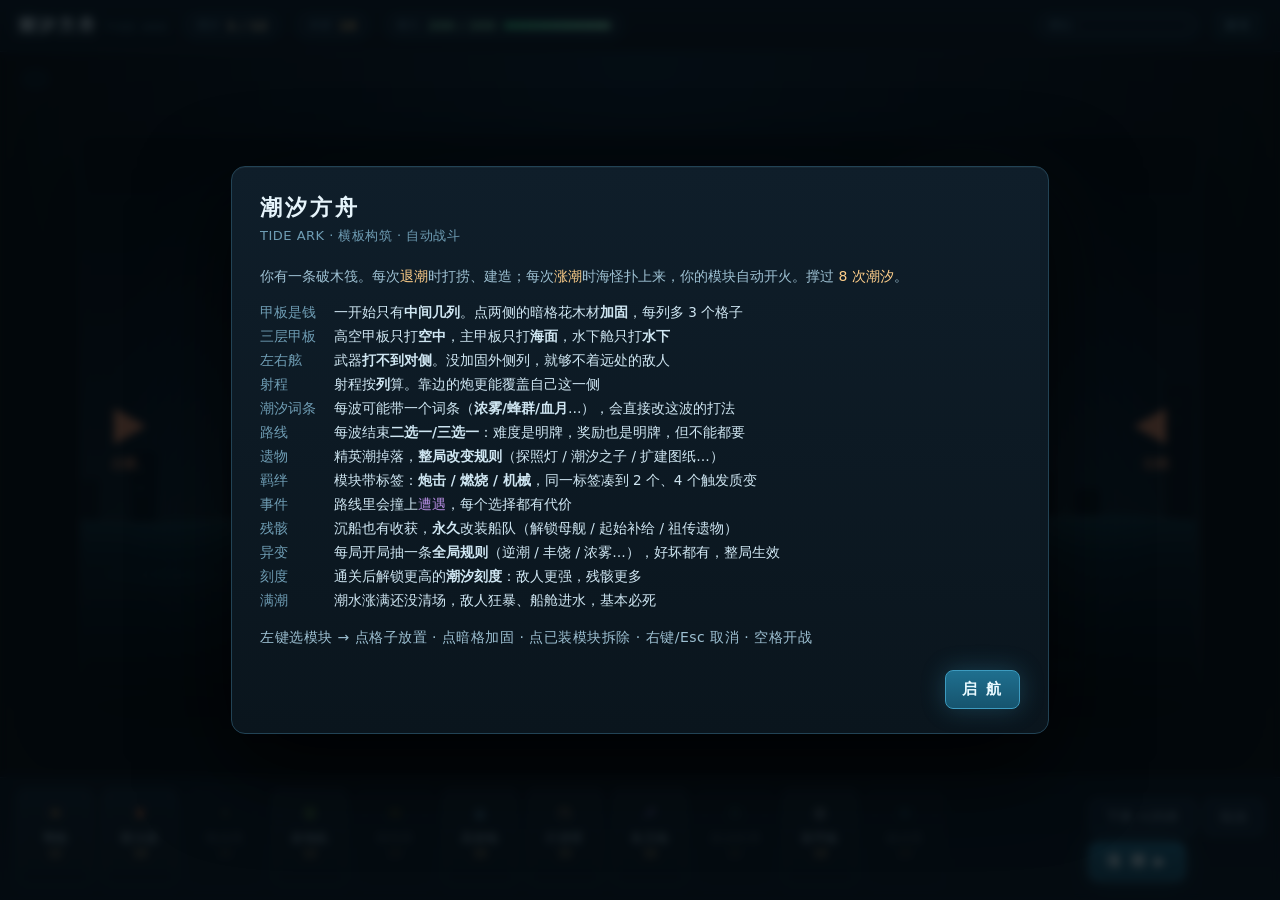
==== standalone.html @ 09f973b0 "局外深化：契约系统 + 船坞扩容 + 战绩 原来的局外有三个硬伤： 1) 4 项、总价 500 残骸，3-4 局买光，之后残骸变成死钱 2) 全部是平推数值（+15 木 / +25 血），没有改变玩法" ====
﻿<!doctype html>
<html lang="zh-CN">
<head>
<meta charset="utf-8">
<meta name="viewport" content="width=device-width, initial-scale=1">
<title>潮汐方舟 · Tide Ark</title>
<style>
﻿/* ============================================================
   潮汐方舟  Tide Ark  —— 样式
   ============================================================ */
* { box-sizing: border-box; }

html, body {
  margin: 0; height: 100%; overflow: hidden;
  background: #05090d;
  color: #cfe0ea;
  font-family: "Microsoft YaHei", "PingFang SC", "Noto Sans SC", system-ui, sans-serif;
  -webkit-font-smoothing: antialiased;
  user-select: none;
}

#app {
  display: grid;
  grid-template-rows: 52px 1fr auto;
  height: 100%;
}

/* ---------------- 顶栏 ---------------- */
#hud {
  display: flex; align-items: center; gap: 14px;
  padding: 0 18px;
  background: linear-gradient(#0c1a26, #08131c);
  border-bottom: 1px solid #16293a;
  position: relative; z-index: 5;
}

.brand {
  font-size: 17px; letter-spacing: 3px; font-weight: 700;
  color: #dff0f8;
  text-shadow: 0 0 18px rgba(90, 200, 240, .35);
  white-space: nowrap;
}
.brand em {
  font-style: normal; font-size: 10px; letter-spacing: 2px;
  color: #4d7f96; margin-left: 8px; font-weight: 400;
}

.chip {
  display: flex; align-items: center; gap: 7px;
  padding: 5px 12px; border-radius: 999px;
  background: #0e2130; border: 1px solid #1b374b;
  font-size: 13px; white-space: nowrap;
}
.chip b { color: #f2e2b8; font-weight: 700; font-variant-numeric: tabular-nums; }
.chip .lbl { color: #5d8ba1; font-size: 12px; }
.chip.wood b { color: #e8c07a; }
.chip.hp b { color: #86e0b0; }
.chip.tide b { color: #7fc8e8; }

.bar {
  width: 108px; height: 7px; border-radius: 4px;
  background: #0a1620; overflow: hidden;
  box-shadow: inset 0 0 0 1px #14293a;
}
.bar i {
  display: block; height: 100%; width: 100%;
  background: linear-gradient(90deg, #37c98f, #8ff0c4);
  transition: width .25s ease;
}
.bar.tide i { background: linear-gradient(90deg, #2f8fb5, #8fe4ff); }
.bar.low i { background: linear-gradient(90deg, #d1553f, #f3a06a); }

.spacer { flex: 1; }

#phaseTag {
  font-size: 12px; letter-spacing: 1px; color: #7fb6cc;
  padding: 4px 10px; border-radius: 6px;
  background: rgba(40, 120, 150, .14);
  border: 1px solid rgba(60, 150, 180, .28);
}

/* ---------------- 舞台 ---------------- */
#stage {
  position: relative;
  display: flex; align-items: center; justify-content: center;
  padding: 10px; min-height: 0;
  background: radial-gradient(ellipse at 50% 0%, #0d2130 0%, #05090d 70%);
}
canvas#cv {
  display: block;
  max-width: 100%; max-height: 100%;
  border-radius: 12px;
  box-shadow: 0 18px 60px rgba(0, 0, 0, .75), 0 0 0 1px #14293a;
  cursor: default;
}
canvas#cv.placing { cursor: crosshair; }

#preview {
  position: absolute; left: 22px; top: 18px;
  padding: 8px 12px; border-radius: 8px;
  background: rgba(8, 20, 29, .82);
  border: 1px solid #1d3a4d;
  font-size: 12px; line-height: 1.7; color: #9dc4d6;
  pointer-events: none; max-width: 380px;
  backdrop-filter: blur(3px);
}
#preview .k { color: #6fa3ba; }
#preview b { color: #ffcf8a; }
#preview .warn { color: #ff8b6b; }

/* ---------------- 底部坞 ---------------- */
#dock {
  display: flex; flex-direction: column; gap: 7px;
  padding: 10px 16px;
  background: linear-gradient(#08131c, #0a1824);
  border-top: 1px solid #16293a;
  position: relative; z-index: 5;
}

#dockMain { display: flex; gap: 12px; width: 100%; align-items: center; }

#augbar { display: none; gap: 7px; align-items: center; flex-wrap: wrap; }
#augbar.on { display: flex; }
#augbar .lbl { font-size: 11px; color: #5f8ea4; letter-spacing: 1px; margin-right: 2px; }
.augchip {
  display: flex; align-items: center; gap: 5px;
  padding: 4px 10px 4px 6px; border-radius: 7px;
  background: #12222f; border: 1px solid #23475c;
  color: #b9d4e2; font-size: 12px; cursor: pointer;
  font-family: inherit; transition: .12s;
}
.augchip:hover { border-color: #4a8fb0; background: #17334a; }
.augchip.on { border-color: #ffcf8a; box-shadow: 0 0 0 1px #ffcf8a; color: #ffe9c4; }
.augchip canvas { width: 20px; height: 20px; }

#palette {
  display: flex; gap: 7px; flex: 1;
  overflow-x: auto; overflow-y: hidden;
  padding-bottom: 2px;
  scrollbar-width: thin;
}
#palette::-webkit-scrollbar { height: 6px; }
#palette::-webkit-scrollbar-thumb { background: #1d3a4d; border-radius: 3px; }

.card {
  position: relative;
  flex: 0 0 78px; width: 78px; height: 100px;
  display: flex; flex-direction: column; align-items: center; justify-content: flex-start;
  gap: 2px; padding: 7px 4px 5px;
  border-radius: 9px;
  background: linear-gradient(#12222f, #0c1922);
  border: 1px solid #1d3446;
  color: #b9d4e2;
  cursor: pointer;
  transition: transform .1s, border-color .15s, box-shadow .15s, background .15s;
  font-family: inherit;
}
.card:hover { transform: translateY(-3px); border-color: #3a6a86; }
.card.selected {
  border-color: #ffcf8a;
  box-shadow: 0 0 0 1px #ffcf8a, 0 0 22px rgba(255, 200, 120, .3);
  background: linear-gradient(#1d2c33, #14212a);
}
.card.off { opacity: .38; cursor: not-allowed; }
.card.off:hover { transform: none; border-color: #1d3446; }
.card canvas { display: block; width: 34px; height: 34px; }
.card .nm { font-size: 12px; letter-spacing: .5px; line-height: 1.1; }
.card .cost {
  font-size: 11px; color: #e8c07a; font-variant-numeric: tabular-nums;
}
.card .cost.free { color: #86e0b0; }
.card .badge {
  position: absolute; top: 3px; right: 4px;
  font-size: 10px; padding: 0 5px; border-radius: 8px;
  background: #2c7a5b; color: #d8ffef; line-height: 15px;
  display: none;
}
.card .badge.on { display: block; }

#actions { display: flex; flex-direction: column; gap: 6px; flex: 0 0 auto; }
#actions .row { display: flex; gap: 6px; }

button.btn {
  font-family: inherit; font-size: 13px; letter-spacing: .5px;
  padding: 9px 16px; border-radius: 8px; cursor: pointer;
  border: 1px solid #24455c; background: #102232; color: #a8c8d9;
  transition: .15s; white-space: nowrap;
}
button.btn:hover { background: #17334a; border-color: #376b8a; color: #d9eefb; }
button.btn:active { transform: translateY(1px); }
button.btn:disabled { opacity: .35; cursor: not-allowed; transform: none; }

button.primary {
  background: linear-gradient(#1f6f8f, #16546e);
  border-color: #3d9bc0; color: #eafaff;
  font-size: 15px; font-weight: 700; letter-spacing: 2px;
  box-shadow: 0 0 24px rgba(60, 170, 210, .28);
}
button.primary:hover {
  background: linear-gradient(#2580a4, #1a6585);
  box-shadow: 0 0 34px rgba(70, 190, 235, .45);
}
button.danger { border-color: #6d3b36; color: #e0a79c; }

/* ---------------- 弹窗 ---------------- */
#modal {
  position: fixed; inset: 0; z-index: 50;
  display: flex; align-items: center; justify-content: center;
  background: rgba(3, 8, 12, .78);
  backdrop-filter: blur(4px);
}
#modal.hidden { display: none; }
@keyframes fade { from { opacity: 0; } to { opacity: 1; } }

.modal-box {
  width: min(760px, 92vw);
  max-height: 86vh; overflow-y: auto;
  padding: 26px 28px 24px;
  border-radius: 14px;
  background: linear-gradient(#0f1e2a, #0a151d);
  border: 1px solid #224355;
  box-shadow: 0 30px 90px rgba(0, 0, 0, .8), inset 0 1px 0 rgba(255, 255, 255, .04);

}
@keyframes pop { from { transform: translateY(14px) scale(.97); opacity: 0; } to { transform: none; opacity: 1; } }

.modal-box h2 {
  margin: 0 0 4px; font-size: 22px; letter-spacing: 3px; color: #e6f4fb;
  font-weight: 700;
}
.modal-box .sub { color: #6f9db4; font-size: 13px; margin-bottom: 18px; letter-spacing: .5px; }
.modal-box p { line-height: 1.9; color: #9dc0d2; font-size: 14px; margin: 8px 0; }
.modal-box .hl { color: #ffcf8a; }
.modal-box .ok { color: #86e0b0; }
.modal-box .bad { color: #ff9c86; }

.picks { display: flex; gap: 14px; margin: 18px 0 6px; }
.pick {
  flex: 1; padding: 16px 14px; border-radius: 11px;
  background: linear-gradient(#14252f, #0e1c25);
  border: 1px solid #234454; cursor: pointer;
  transition: .16s; text-align: center; position: relative;
}
.pick:hover {
  border-color: #ffcf8a; transform: translateY(-4px);
  box-shadow: 0 12px 32px rgba(255, 190, 110, .16);
  background: linear-gradient(#1c2f39, #12222c);
}
.pick canvas { display: block; margin: 2px auto 8px; width: 44px; height: 44px; }
.pick .pn { font-size: 15px; color: #e7f5fd; letter-spacing: 1px; font-weight: 700; }
.pick .pd { font-size: 12px; color: #7fa9bd; margin-top: 7px; line-height: 1.6; min-height: 38px; }
.pick .pt {
  position: absolute; top: 9px; left: 10px; font-size: 10px;
  color: #5f8ea4; letter-spacing: 1px;
  border: 1px solid #26485b; border-radius: 4px; padding: 1px 5px;
}
.pick.big .pn { font-size: 20px; }

.infogrid { display: grid; grid-template-columns: auto 1fr; gap: 6px 18px; margin: 14px 0; font-size: 13.5px; }
.infogrid .k { color: #6f9db4; }
.infogrid .v { color: #cfe6f2; }

.modal-actions { display: flex; gap: 10px; justify-content: flex-end; margin-top: 20px; }

/* ---------------- 提示 ---------------- */
#tip {
  position: fixed; z-index: 60; pointer-events: none;
  max-width: 240px; padding: 9px 12px; border-radius: 8px;
  background: rgba(6, 16, 23, .95);
  border: 1px solid #2a4f65;
  font-size: 12px; line-height: 1.6; color: #b8d6e4;
  box-shadow: 0 10px 30px rgba(0, 0, 0, .6);
  opacity: 0; transition: opacity .12s;
}
#tip.on { opacity: 1; }
#tip .tn { color: #ffcf8a; font-size: 13px; letter-spacing: 1px; margin-bottom: 3px; }
#tip .td { color: #8fb6c8; }
#tip .tc { color: #e8c07a; margin-top: 4px; }

#toast {
  position: fixed; left: 50%; bottom: 150px; transform: translateX(-50%) translateY(8px);
  z-index: 70; padding: 9px 20px; border-radius: 999px;
  background: rgba(10, 24, 33, .95); border: 1px solid #2f5b72;
  color: #d9edf7; font-size: 13px; letter-spacing: 1px;
  opacity: 0; transition: .22s; pointer-events: none;
}
#toast.on { opacity: 1; transform: translateX(-50%) translateY(0); }

/* 帮助键 */
.hintline {
  color: #4f7d92; font-size: 12px; letter-spacing: .5px; margin-top: 10px;
}

/* ---------------- 船坞 / 局外改装 ---------------- */
.pick.locked { opacity: .6; }
.pick.locked:hover { transform: none; border-color: #234454; box-shadow: none; }

.metalist { display: flex; flex-direction: column; gap: 8px; margin: 16px 0 4px; }
.meta-row {
  display: grid;
  grid-template-columns: 1fr auto;
  grid-template-areas: "n c" "d d";
  gap: 3px 14px;
  padding: 11px 14px;
  border-radius: 9px;
  background: #0e1c25;
  border: 1px solid #234454;
  cursor: pointer;
  transition: .15s;
}
.meta-row:hover { border-color: #3a6a86; background: #13242f; }
.meta-row.maxed { opacity: .45; cursor: default; }
.meta-row.maxed:hover { border-color: #234454; background: #0e1c25; }
.meta-row.can .mc { color: #86e0b0; }
.meta-row .mn { grid-area: n; font-size: 14px; color: #dbeef8; letter-spacing: .5px; }
.meta-row .lv { font-size: 11px; color: #5f8ea4; margin-left: 8px; }
.meta-row .md { grid-area: d; font-size: 12px; color: #7fa9bd; line-height: 1.5; }
.meta-row .mc { grid-area: c; font-size: 13px; color: #e8c07a; align-self: center; font-variant-numeric: tabular-nums; }
/* ---------------- 潮汐刻度 ---------------- */
.ascrow {
  display: flex; align-items: center; gap: 10px;
  margin: 16px 0 4px; padding: 10px 14px;
  border-radius: 9px; background: #0c1922; border: 1px solid #1d3446;
}
.ascrow .btn { padding: 5px 13px; font-size: 15px; line-height: 1; }
.ascval { flex: 1; font-size: 13px; color: #9dc4d6; letter-spacing: .5px; }
.ascval b { color: #ffcf8a; font-size: 16px; margin: 0 2px; }
.aschint { display: block; font-size: 11px; color: #517b90; margin-top: 3px; }
/* ---------------- 契约 ---------------- */
.ctrow {
  display: flex; align-items: center; gap: 7px; flex-wrap: wrap;
  margin: 8px 0 4px; padding: 9px 14px;
  border-radius: 9px; background: #0c1922; border: 1px solid #1d3446;
}
.ctrow .lbl { font-size: 12px; color: #6f9db4; letter-spacing: 1px; margin-right: 3px; }
.cthint { font-size: 11px; color: #3f6678; margin-left: auto; }
.ctchip {
  padding: 5px 11px; border-radius: 7px;
  background: #12222f; border: 1px solid #23475c;
  color: #b9d4e2; font-size: 12px; cursor: pointer;
  font-family: inherit; transition: .12s;
}
.ctchip:hover { border-color: #4a8fb0; background: #17334a; }
.ctchip.on { border-color: #ffcf8a; box-shadow: 0 0 0 1px #ffcf8a; color: #ffe9c4; }
.metalist.two { display: grid; grid-template-columns: 1fr 1fr; gap: 8px; }
@media (max-width: 620px) { .metalist.two { grid-template-columns: 1fr; } }
</style>
</head>
<body>
<div id="app">

  <header id="hud">
    <div class="brand">潮汐方舟<em>TIDE ARK</em></div>
    <div class="chip"><span class="lbl">潮汐</span><b id="sWave">1 / 8</b></div>
    <div class="chip wood"><span class="lbl">木材</span><b id="sWood">40</b></div>
    <div class="chip hp"><span class="lbl">耐久</span><b id="sHp">160 / 160</b>
      <div class="bar" id="hpBar"><i style="width:100%"></i></div>
    </div>
    <div class="spacer"></div>
    <div class="chip tide"><span class="lbl">潮位</span><div class="bar tide"><i id="tideFill" style="width:0%"></i></div></div>
    <div id="phaseTag">建造</div>
  </header>

  <main id="stage">
    <canvas id="cv" width="1120" height="560"></canvas>
    <div id="preview"></div>
  </main>

  <footer id="dock">
    <div id="augbar"></div>
    <div id="dockMain">
    <div id="palette"></div>
    <div id="actions">
      <div class="row">
        <button class="btn" id="btnDive">下潜 +25木</button>
        <button class="btn" id="btnHelp">玩法</button>
      </div>
      <div class="row">
        <button class="btn" id="btnFast" style="display:none">瞬间结算</button>
        <button class="btn" id="btnSpeed" style="display:none">1×</button>
        <button class="btn primary" id="btnTide">涨 潮 ▶</button>
      </div>
    </div>
    </div>
  </footer>

</div>

<div id="modal" class="hidden"><div class="modal-box" id="modalBox"></div></div>
<div id="tip"></div>
<div id="toast"></div>

<script>
/* ==== data.js ==== */
﻿/* ============================================================
   潮汐方舟  Tide Ark  v0.2
   data.js —— 纯数值与内容表（无 DOM 依赖）
   ============================================================ */
(function (root) {
  'use strict';

  /* ---------- 舞台几何 ---------- */
  var CELL = 58;
  var COLS = 6;
  var ROWS = 3;
  var VIEW_W = 1120;
  var VIEW_H = 560;
  var RAFT_W = COLS * CELL;                 // 348
  var RAFT_X = (VIEW_W - RAFT_W) / 2;       // 386
  var RAFT_Y = 268;
  var RAFT_H = ROWS * CELL;                 // 174
  var WATER_LOW = RAFT_Y + 2 * CELL;        // 384 低潮水位
  var WATER_HIGH = 300;                     // 满潮水位
  var FLOOD_Y = RAFT_Y + CELL;              // 326 越过这里主甲板进水

  var ROW_LANE = ['air', 'surface', 'under'];
  var ROW_NAME = ['高空甲板', '主甲板', '水下舱'];

  /* ---------- 甲板：一开始只有中间两列 ---------- */
  var START_COLS = [2, 3];
  /* 只能买"挨着已解锁列"的列；外挂列最贵，但它决定你能打多远 */
  var EXPAND = [
    { col: 1, cost: 30, hp: 20 },
    { col: 4, cost: 30, hp: 20 },
    { col: 0, cost: 50, hp: 30 },
    { col: 5, cost: 50, hp: 30 }
  ];

  /* ---------- 模块 ---------- */
  var MODULES = {
    flak: {
      name: '高射炮', row: 0, kind: 'weapon', lane: 'air', cost: 16,
      dmg: 15, cd: 0.8, range: 6, color: '#7fc8e8', icon: 'flak',
      desc: '对空 · 射程 6 列 · 15 伤害'
    },
    salvage: {
      name: '打捞臂', row: 0, kind: 'utility', effect: 'salvage', cost: 15,
      color: '#d4a373', icon: 'salvage',
      desc: '每波结束额外 +8 木材'
    },
    ballista: {
      name: '弩炮', row: 1, kind: 'weapon', lane: 'surface', cost: 12,
      dmg: 16, cd: 1.05, range: 6, color: '#e0a458', icon: 'bolt',
      desc: '对海 · 射程 6 列 · 16 伤害'
    },
    flamer: {
      name: '喷火器', row: 1, kind: 'weapon', lane: 'surface', cost: 18,
      dmg: 8, cd: 0.3, range: 2.5, radius: 70, color: '#e2703a', icon: 'flame',
      desc: '对海 · 近距范围灼烧 · 8 伤害'
    },
    tesla: {
      name: '电击塔', row: 1, kind: 'weapon', lane: 'any', cost: 26,
      dmg: 12, cd: 1.2, range: 4, chain: 3, color: '#f2e06b', icon: 'tesla',
      desc: '全泳道 · 连锁 3 目标 · 12 伤害'
    },
    gen: {
      name: '发电机', row: -1, kind: 'utility', effect: 'power', cost: 12,
      color: '#8fd14f', icon: 'gen',
      desc: '可放任意层 · 本层武器射速 +20%'
    },
    mag: {
      name: '弹药库', row: 1, kind: 'utility', effect: 'mag', cost: 20,
      color: '#c9a227', icon: 'mag',
      desc: '相邻武器伤害 +25%（最多 +50%）'
    },
    harpoon: {
      name: '鱼叉炮', row: 2, kind: 'weapon', lane: 'under', cost: 16,
      dmg: 30, cd: 1.8, range: 6, color: '#9b8ae0', icon: 'harpoon',
      desc: '对潜 · 射程 6 列 · 30 伤害'
    },
    depth: {
      name: '深水炸弹', row: 2, kind: 'weapon', lane: 'under', cost: 22,
      dmg: 18, cd: 2.0, range: 4, radius: 90, color: '#6fb7a8', icon: 'depth',
      desc: '对潜 · 范围伤害 · 18 伤害'
    },
    armor: {
      name: '装甲板', row: 2, kind: 'utility', effect: 'armor', cost: 18,
      color: '#9aa5b1', icon: 'armor',
      desc: '木筏耐久上限 +40'
    },
    pump: {
      name: '抽水泵', row: 2, kind: 'utility', effect: 'pump', cost: 20,
      color: '#5bb3d1', icon: 'pump',
      desc: '潮水上涌速度 -10%（最多 -30%）'
    }
  };

  var ORDER = ['ballista', 'flamer', 'tesla', 'gen', 'mag', 'flak', 'salvage', 'harpoon', 'depth', 'armor', 'pump'];

  /* ---------- 羁绊：模块带标签，凑够数量触发质变 ---------- */
  var TAG_OF = {
    ballista: 'gun', flak: 'gun', harpoon: 'gun',
    flamer: 'fire', depth: 'fire', tesla: 'fire',
    gen: 'mech', mag: 'mech', armor: 'mech', pump: 'mech', salvage: 'mech'
  };

  var TAGS = {
    gun: {
      name: '炮击', color: '#e0a458', t2: 2, t4: 4,
      d2: '所有武器伤害 +8%',
      d4: '伤害提升到 +20%，所有武器射程 +1 列'
    },
    fire: {
      name: '燃烧', color: '#e2703a', t2: 2, t4: 4,
      d2: '范围伤害半径 +30%',
      d4: '击杀时对周围 90px 造成 18 伤害'
    },
    mech: {
      name: '机械', color: '#8fd14f', t2: 2, t4: 4,
      d2: '发电机加成 20% → 40%',
      d4: '另外：每波结束 +20 木材，加固费用 -25%'
    }
  };
  var TAG_ORDER = ['gun', 'fire', 'mech'];

  /* ---------- 全局改造（打捞三选一里的被动） ---------- */
  var UPGRADES = {
    barrel: { name: '加长炮管', desc: '所有武器射程 +1 列', max: 3 },
    ap: { name: '穿甲弹头', desc: '所有武器伤害 +12%', max: 5 },
    loader: { name: '快速装填', desc: '所有武器射速 +12%', max: 4 },
    hull: { name: '船体加固', desc: '木筏耐久上限 +40', max: 4 },
    salvager: { name: '打捞专家', desc: '每波结束额外 +10 木材', max: 3 },
    aa: { name: '防空火控', desc: '对空伤害 +35%', max: 3 },
    asw: { name: '深水猎手', desc: '对潜伤害 +35%', max: 3 },
    tide: { name: '潮汐预感', desc: '潮水上涌速度 -12%', max: 3 },
    patch: { name: '维修班', desc: '每波开始修复 +10 耐久', max: 3 }
  };
  var UPGRADE_ORDER = ['barrel', 'ap', 'loader', 'hull', 'salvager', 'aa', 'asw', 'tide', 'patch'];

  /* ---------- 起始船：每局开局三选一 ---------- */
  var SHIPS = {
    barge: {
      name: '驳船', cols: [1, 2, 3, 4], wood: 38, hp: 200,
      perk: 'none', color: '#9aa5b1',
      desc: '甲板宽、血厚，但穷。稳扎稳打'
    },
    gunboat: {
      name: '炮艇', cols: [2, 3], wood: 56, hp: 140,
      perk: 'dmg', color: '#e0a458',
      desc: '甲板窄、血薄，但所有武器伤害 +25%'
    },
    carrier: {
      name: '母舰', cols: [2, 3, 4], wood: 44, hp: 170,
      perk: 'stock', color: '#7fc8e8',
      desc: '开局白送 2 个随机模块（放进库存）'
    }
  };
  var SHIP_ORDER = ['barge', 'gunboat', 'carrier'];

  /* ---------- 遗物：整局生效的规则改变 ---------- */
  var RELICS = {
    searchlight: { name: '探照灯', desc: '所有武器射程 +1 列' },
    ram: { name: '铁甲船首', desc: '耐久上限 +60' },
    autoloader: { name: '自动装填', desc: '所有武器射速 +15%' },
    ap: { name: '穿甲弹', desc: '所有武器伤害 +15%' },
    net: { name: '打捞网', desc: '每波结束 +15 木材' },
    depthrack: { name: '深水弹架', desc: '对潜伤害 +40%' },
    radar: { name: '雷达', desc: '对空伤害 +40%' },
    bilge: { name: '排水泵', desc: '潮水上涌速度 -15%' },
    spares: { name: '备用零件', desc: '每波开始修复 +15' },
    twin: { name: '双联装', desc: '弹药库加成 +25%' },
    tidechild: { name: '潮汐之子', desc: '满潮时敌人不再狂暴（仍会进水）' },
    blueprint: { name: '扩建图纸', desc: '加固甲板费用 -40%' },
    furnace: { name: '熔炉', desc: '武器伤害 -15%，但击杀时爆炸 25' },
    doubleedge: { name: '双刃', desc: '伤害 +30%，耐久上限 -35%' },
    tideclock: { name: '潮汐钟', desc: '潮水上涨速度 -30%' },
    echo: { name: '回响', desc: '每波开始随机获得 1 个模块' }
  };
  var RELIC_ORDER = ['searchlight', 'ram', 'autoloader', 'ap', 'net', 'depthrack', 'radar', 'bilge', 'spares', 'twin', 'tidechild', 'blueprint', 'furnace', 'doubleedge', 'tideclock', 'echo'];

  /* ---------- 事件：路线里的一次故事 ----------
     eff 支持：wood / hp / relic / module / upgrade / modHp（下一波难度） */
  var EVENTS = [
    {
      id: 'hulk', name: '漏水的货轮', icon: 'ship',
      text: '一艘半沉的货轮横在航线上。舱门后面还有动静，货舱里也有东西。',
      choices: [
        { label: '拆了它', desc: '+45 木材', eff: { wood: 45 } },
        { label: '救人', desc: '-15 耐久，获得 1 件遗物', eff: { hp: -15, relic: 1 } }
      ]
    },
    {
      id: 'ghost', name: '幽灵船', icon: 'ship',
      text: '一条没有灯火的船在雾里漂着，甲板上的东西看上去还能用。',
      choices: [
        { label: '登船', desc: '55% 拿到遗物 / 45% 掉 25 耐久', eff: { gamble: 0.55, win: { relic: 1 }, lose: { hp: -25 } } },
        { label: '绕开', desc: '+15 木材', eff: { wood: 15 } }
      ]
    },
    {
      id: 'oil', name: '油污海域', icon: 'oil',
      text: '前方海面浮着一层油。点着了能烧掉一批东西，也会把它们都引过来。',
      choices: [
        { label: '点火', desc: '下一波敌人生命 -25%，但多 1 个单位', eff: { modHp: 0.75, modAdd: 1 } },
        { label: '绕开', desc: '无事发生', eff: {} }
      ]
    },
    {
      id: 'port', name: '港口废墟', icon: 'ship',
      text: '一座被淹了一半的港口。船坞还能用，仓库也还没被搬空。',
      choices: [
        { label: '进坞修补', desc: '+55 耐久', eff: { hp: 55 } },
        { label: '搜刮仓库', desc: '+50 木材，-20 耐久', eff: { wood: 50, hp: -20 } }
      ]
    },
    {
      id: 'beacon', name: '深海信标', icon: 'oil',
      text: '海底有个还在闪的信标，下面挂着一整箱没开封的货。',
      choices: [
        { label: '打捞上来', desc: '+1 随机模块 +1 改装件', eff: { module: 1, augment: 1 } },
        { label: '不管它', desc: '+10 木材', eff: { wood: 10 } }
      ]
    },
    {
      id: 'altar', name: '潮汐祭坛', icon: 'oil',
      text: '礁石上立着一座祭坛，凹槽的形状刚好能放进一块船板。',
      choices: [
        { label: '献祭船板', desc: '-35 耐久，获得 1 件遗物', eff: { hp: -35, relic: 1 } },
        { label: '搬走供品', desc: '+25 木材, +1 随机改造', eff: { wood: 25, upgrade: 1 } }
      ]
    }
  ];

  /* ---------- 局外成长：用残骸永久解锁 ---------- */
  var META = [
    { id: 'carrier', name: '解锁母舰', cost: 120, max: 1, desc: '开局可选「母舰」' },
    { id: 'wood', name: '补给舱', cost: 80, max: 3, desc: '每局起始木材 +15' },
    { id: 'hp', name: '加固船体', cost: 80, max: 3, desc: '每局起始耐久 +25' },
    { id: 'relic', name: '祖传遗物', cost: 220, max: 1, desc: '每局开局随机带 1 件遗物' },
    { id: 'aug', name: '备用改装件', cost: 120, max: 3, desc: '每局开局带 1 个随机改装件' },
    { id: 'module', name: '预制组件', cost: 150, max: 2, desc: '每局开局多 1 个随机模块' },
    { id: 'cache', name: '压舱货舱', cost: 60, max: 10, desc: '每局起始木材 +2（可重复，价格递增）' }
  ];

  /* 契约：自己给自己加难度，换残骸倍率 */
  var CONTRACTS = [
    { id: 'iron', name: '铁人', desc: '本局不能加固甲板', mul: 1.55, noExpand: true },
    { id: 'poor', name: '贫穷', desc: '起始木材 -25', mul: 1.3, startWood: -25 },
    { id: 'horde', name: '蜂拥', desc: '每波多 2 个单位', mul: 1.35, add: 2 },
    { id: 'pressure', name: '高压', desc: '敌人生命 +35%', mul: 1.4, hp: 1.35 },
    { id: 'rush', name: '疾行', desc: '敌人移速 +25%', mul: 1.35, spd: 1.25 },
    { id: 'floodtide', name: '逆潮', desc: '潮水上涨 +30%', mul: 1.3, tide: 1.3 },
    { id: 'fragile', name: '残破', desc: '起始耐久 -40', mul: 1.3, startHp: -40 },
    { id: 'lean', name: '节衣缩食', desc: '木材收益 -30%', mul: 1.5, wood: 0.7 }
  ];

  /* 船坞价格：压舱货舱是递增的长期消耗 */
  function metaCost(u, lv) {
    if (u.id === 'cache') return Math.round(60 * Math.pow(1.35, lv));
    return u.cost;
  }

  /* ---------- 敌人 ---------- */
  var ENEMIES = {
    drifter: { name: '漂流者', lane: 'surface', hp: 34, spd: 64, dmg: 5, r: 16, color: '#79b86a', pts: 1 },
    bat: { name: '潮蝠', lane: 'air', hp: 26, spd: 96, dmg: 4, r: 14, color: '#9b7fd4', pts: 0.9 },
    diver: { name: '深潜者', lane: 'under', hp: 62, spd: 58, dmg: 7, r: 17, color: '#4fb3c9', pts: 1.9 },
    shellback: { name: '甲壳兽', lane: 'surface', hp: 100, spd: 38, dmg: 9, r: 23, color: '#a5744a', pts: 2.8 },
    raider: { name: '掠夺艇', lane: 'surface', hp: 140, spd: 50, dmg: 11, r: 24, color: '#c2564a', pts: 3.4 },
    boss: {
      name: '潮汐巨兽', lane: 'surface', hp: 600, spd: 18, dmg: 14, r: 50, color: '#e0577f', boss: true, pts: 99,
      hint: '半血后会狂暴并召来援军',
      phases: [
        { at: 0.5, spd: 1.45, dmg: 1.3, summon: ['drifter'], text: '潮汐巨兽撕开了船壳' }
      ]
    },

    /* ---- 第二幕：深潮 ---- */
    eel: { name: '电鳗', lane: 'under', hp: 70, spd: 92, dmg: 11, r: 15, color: '#5fe0d0', pts: 2.2 },
    shade: { name: '幽影', lane: 'air', hp: 52, spd: 118, dmg: 9, r: 15, color: '#8f7fd4', pts: 2.1 },
    crab: { name: '深渊钳虫', lane: 'surface', hp: 220, spd: 30, dmg: 18, r: 27, color: '#b06a4a', pts: 4.2 },
    eye: {
      name: '潮汐之眼', lane: 'surface', hp: 1100, spd: 14, dmg: 22, r: 50, color: '#c85fd0', boss: true, pts: 99,
      hint: '会在水面与水下之间切换',
      phases: [
        { at: 0.7, lane: 'under', spd: 1.9, text: '潮汐之眼沉入水下' },
        { at: 0.35, lane: 'surface', spd: 1.5, dmg: 1.5, summon: ['bat', 'bat', 'eel'], text: '潮汐之眼浮出水面 —— 它在拼命' }
      ]
    }
  };

  /* ---------- 模块改装：挂到单台武器上的词条 ---------- */
  var AUGMENTS = {
    heavy: { name: '重弹', desc: '伤害 +45%，射速 -25%', dmg: 1.45, cd: 1.25, color: '#e0a458' },
    rapid: { name: '连射', desc: '射速 +40%，伤害 -25%', dmg: 0.75, cd: 0.7, color: '#7fc8e8' },
    splash: { name: '溅射', desc: '命中时对 55px 内敌人造成 35% 伤害', splash: 0.35, radius: 55, color: '#e2703a' },
    pierce: { name: '穿透', desc: '额外命中同泳道后方 2 个目标', pierce: 2, color: '#f2e06b' },
    burn: { name: '燃烧弹', desc: '命中附加 9/秒，持续 3 秒', burn: 9, burnT: 3, color: '#e2703a' },
    frost: { name: '冷凝', desc: '命中减速 35%，持续 2 秒', slow: 0.65, slowT: 2, color: '#7fc8e8' },
    elevate: { name: '高角', desc: '可打相邻泳道，伤害 -30%', cross: true, dmg: 0.7, color: '#9b8ae0' },
    recharge: { name: '回充', desc: '击杀后立刻重置冷却', recharge: true, color: '#8fd14f' },
    amp: { name: '扩音', desc: '相邻模块射速 +12%', aura: 0.12, color: '#c9a227' }
  };
  var AUG_ORDER = ['heavy', 'rapid', 'splash', 'pierce', 'burn', 'frost', 'elevate', 'recharge', 'amp'];

  /* ---------- 潮汐词条：每波一个，逼你换打法 ---------- */
  var MODS = [
    { id: 'current', name: '逆流', desc: '敌方移动速度 +35%', spd: 1.35 },
    { id: 'fog', name: '浓雾', desc: '所有武器射程 -20%', range: 0.8 },
    { id: 'iron', name: '铁潮', desc: '敌方生命 +30%', hp: 1.3 },
    { id: 'swarm', name: '蜂群', desc: '敌方数量 +3，生命 -25%', hp: 0.75, add: 3 },
    { id: 'blood', name: '血月', desc: '敌方啃咬伤害 +50%', dmg: 1.5 },
    { id: 'deep', name: '暗流', desc: '额外 2 只深潜者', extra: ['diver', 'diver'] }
  ];

  var ACT1_END = 8;
  var MAX_WAVE = 12;

  /* ---------- 每局异变：整局生效的一条规则，好坏都有 ---------- */
  var MUTATIONS = [
    { id: 'reverse', name: '逆潮', desc: '潮水上涨 +20%，但每波结束 +25 木材', tide: 1.2, woodFlat: 25 },
    { id: 'bounty', name: '丰饶', desc: '木材收益 +35%，敌方生命 +18%', wood: 1.35, hp: 1.18 },
    { id: 'still', name: '静水', desc: '敌方移速 -15%，但你的射程 -10%', spd: 0.85, range: 0.9 },
    { id: 'blood', name: '血月', desc: '敌方啃咬 +30%，但每波修复 +25', bite: 1.3, repair: 25 },
    { id: 'steel', name: '钢铁', desc: '敌方生命 +28%，但加固费用 -30%', hp: 1.28, expand: 0.7 },
    { id: 'abyss', name: '深潜', desc: '水下敌人生命 +50%，你对潜伤害 +50%', underHp: 1.5, underDmg: 1.5 },
    { id: 'fogbank', name: '浓雾', desc: '所有射程 -20%，敌方生命 -15%', range: 0.8, hp: 0.85 },
    { id: 'swarm', name: '蜂群', desc: '每波多 2 个单位，生命 -20%', add: 2, hp: 0.8 },
    { id: 'slowtide', name: '慢潮', desc: '潮水上涨 -25%，但每波多 1 个单位', tide: 0.75, add: 1 },
    { id: 'waste', name: '废土', desc: '起始木材 -20，但每波结束 +18', woodFlat: 18, startWood: -20 }
  ];

  /* ---------- 潮汐刻度：通关后解锁的进阶难度 ---------- */
  var MAX_ASC = 5;
  function ascMods(lv) {
    lv = Math.max(0, Math.min(MAX_ASC, lv | 0));
    return {
      lv: lv,
      hp: 1 + 0.08 * lv,
      add: lv >= 3 ? 1 : 0,
      wood: lv >= 3 ? -10 : 0,
      spd: lv >= 4 ? 1.1 : 1,
      tide: lv >= 5 ? 1.15 : 1,
      wreck: 1 + 0.3 * lv
    };
  }
  var ASC_NAME = ['平静', '涟漪', '涌浪', '暗涌', '风暴', '大潮'];

  function makeMutation(rng) {
    return MUTATIONS[Math.floor(rng() * MUTATIONS.length)];
  }

  /* ---------- 确定性随机 ---------- */
  function mulberry32(a) {
    return function () {
      a |= 0; a = (a + 0x6D2B79F5) | 0;
      var t = Math.imul(a ^ (a >>> 15), 1 | a);
      t = (t + Math.imul(t ^ (t >>> 7), 61 | t)) ^ t;
      return ((t ^ (t >>> 14)) >>> 0) / 4294967296;
    };
  }

  function poolFor(wave) {
    var p = ['drifter'];
    if (wave >= 9) p.push('eel', 'shade');
    if (wave >= 10) p.push('crab');
    if (wave >= 3) p.push('bat');
    if (wave >= 5) p.push('diver');
    if (wave >= 6) p.push('shellback');
    if (wave >= 7) p.push('raider');
    return p;
  }

  /* ---------- 生成一波 ----------
     用 run 的 rng：同一局内可复现，不同局完全不同 */
  function makePlan(wave, rng) {
    var isBoss = (wave === ACT1_END) || (wave === MAX_WAVE);
    var list = [];
    var pool = poolFor(wave);
    var budget;
    var mod = null;

    if (isBoss) {
      var finalBoss = wave >= MAX_WAVE;
      list.push({ kind: finalBoss ? 'eye' : 'boss', side: rng() < 0.5 ? 'L' : 'R' });
      budget = finalBoss ? 11 : 7;
    } else if (wave > ACT1_END) {
      /* 第二幕不沿指数曲线：甲板已经到顶，只能温和加量 */
      var base8 = 4.4 * Math.pow(1.315, ACT1_END - 1);
      budget = base8 * (1 + 0.09 * (wave - ACT1_END));
    } else {
      budget = 4.4 * Math.pow(1.315, wave - 1);
    }

    var guard = 0;
    while (budget >= 0.8 && guard++ < 80) {
      var affordable = pool.filter(function (k) { return ENEMIES[k].pts <= budget; });
      if (!affordable.length) break;
      var k = affordable[Math.floor(rng() * affordable.length)];
      list.push({ kind: k, side: rng() < 0.5 ? 'L' : 'R' });
      budget -= ENEMIES[k].pts;
    }

    /* 词条：第 3 波起可能出现，Boss 波不带 */
    if (!isBoss && wave >= 4 && rng() < 0.6) {
      mod = MODS[Math.floor(rng() * MODS.length)];
      if (mod.add) {
        for (var i = 0; i < mod.add; i++) {
          list.push({ kind: pool[Math.floor(rng() * pool.length)], side: rng() < 0.5 ? 'L' : 'R' });
        }
      }
      if (mod.extra) {
        mod.extra.forEach(function (k) {
          list.push({ kind: k, side: rng() < 0.5 ? 'L' : 'R' });
        });
      }
    }

    /* 不要把所有东西都堆在一边 */
    var lefts = list.filter(function (e) { return e.side === 'L'; }).length;
    if (lefts === 0 && list.length > 1) list[0].side = 'L';
    if (lefts === list.length && list.length > 1) list[list.length - 1].side = 'R';

    /* 打散后按时间铺开 */
    for (var j = list.length - 1; j > 0; j--) {
      var q = Math.floor(rng() * (j + 1));
      var t = list[j]; list[j] = list[q]; list[q] = t;
    }
    list.sort(function (a, b) { return (b.kind === 'boss' ? 1 : 0) - (a.kind === 'boss' ? 1 : 0); });

    var dur = isBoss ? 38 : Math.min(34, 20 + list.length * 1.15);
    var n = list.length;
    var t0 = 1.4, t1 = dur * 0.46;
    list.forEach(function (e, i) {
      e.t = n <= 1 ? t0 : t0 + (t1 - t0) * (i / (n - 1));
    });

    var sides = {};
    list.forEach(function (e) { sides[e.side] = true; });

    return {
      wave: wave,
      dur: dur,
      spawns: list,
      sides: Object.keys(sides).sort(),
      mod: mod,
      hpMul: (isBoss ? (wave >= MAX_WAVE ? 1.6 : 1.45) : 1 + (Math.min(wave, ACT1_END) - 1) * 0.10) * (mod && mod.hp ? mod.hp : 1),
      spdMul: mod && mod.spd ? mod.spd : 1,
      dmgMul: mod && mod.dmg ? mod.dmg : 1,
      rangeMul: mod && mod.range ? mod.range : 1
    };
  }

  /* ---------- 路线：每波结束后二选一 / 三选一 ----------
     每个选项 = 下一波的难度 + 一份看得见的奖励。
     选项是明牌的：你知道会多难，也知道能拿到什么，只是不能都要。 */
  function makeRoute(run, rng) {
    var upPool = UPGRADE_ORDER.filter(function (k) {
      return (run.up[k] || 0) < UPGRADES[k].max;
    });
    var owned = run.relics || [];
    var relicPool = RELIC_ORDER.filter(function (k) { return owned.indexOf(k) < 0; });

    function randOf(arr, fb) {
      if (!arr.length) return fb;
      return arr[Math.floor(rng() * arr.length)];
    }

    var calm = {
      id: 'calm', name: '平静潮汐', tag: '安全', tone: 'safe',
      hpMul: 0.82, add: 0,
      desc: '敌方生命 -18%',
      reward: rng() < 0.5
        ? { type: 'wood', amt: 32 + run.wave * 4 }
        : { type: 'repair', amt: 28 + run.wave * 3 }
    };
    var normal = {
      id: 'normal', name: '寻常潮汐', tag: '常规', tone: 'mid',
      hpMul: 1, add: 0,
      desc: '标准强度',
      reward: { type: 'module', id: randOf(ORDER, 'ballista') }
    };
    var assault = {
      id: 'assault', name: '强袭', tag: '危险', tone: 'risk',
      hpMul: 1.2, add: 1,
      desc: '敌方生命 +20%，多 1 个单位',
      reward: (function () {
        if (rng() < 0.45) return { type: 'augment', id: AUG_ORDER[Math.floor(rng() * AUG_ORDER.length)] };
        if (upPool.length) return { type: 'upgrade', id: randOf(upPool, 'ap') };
        return { type: 'module', id: randOf(ORDER, 'ballista') };
      })()
    };
    var elite = {
      id: 'elite', name: '精英潮', tag: '致命', tone: 'elite',
      hpMul: 1.38, add: 2,
      desc: '敌方生命 +38%，多 2 个单位',
      reward: relicPool.length
        ? { type: 'relic', id: randOf(relicPool, 'ram') }
        : { type: 'upgrade', id: randOf(upPool, 'ap') || { type: 'wood', amt: 40 } }
    };

    var opts = [calm];
    opts.push(rng() < 0.55 ? assault : normal);
    if (run.wave >= 2 && relicPool.length) opts.push(elite);

    /* 有时会撞上一次事件，而不是一场硬仗 */
    if (rng() < 0.5) {
      var ev = EVENTS[Math.floor(rng() * EVENTS.length)];
      if (opts.length >= 3) opts.pop();
      opts.splice(1, 0, {
        id: 'event', name: ev.name, tag: '事件', tone: 'event',
        hpMul: 1, add: 0, desc: '未知的遭遇', event: ev
      });
    }
    return opts;
  }

  function previewOf(plan) {
    var count = {};    plan.spawns.forEach(function (s) {
      count[s.kind] = (count[s.kind] || 0) + 1;
    });
    var parts = [];
    Object.keys(count).forEach(function (k) {
      parts.push(ENEMIES[k].name + '×' + count[k]);
    });
    var hint = null;
    plan.spawns.forEach(function (sp) {
      var d = ENEMIES[sp.kind];
      if (d && d.hint) hint = d.name + '：' + d.hint;
    });
    return {
      sides: plan.sides.map(function (s) { return s === 'L' ? '左舷' : '右舷'; }).join(' + '),
      text: parts.join(' · '),
      mod: plan.mod,
      hint: hint
    };
  }

  root.Data = {
    CELL: CELL, COLS: COLS, ROWS: ROWS,
    VIEW_W: VIEW_W, VIEW_H: VIEW_H,
    RAFT_X: RAFT_X, RAFT_Y: RAFT_Y, RAFT_W: RAFT_W, RAFT_H: RAFT_H,
    WATER_LOW: WATER_LOW, WATER_HIGH: WATER_HIGH, FLOOD_Y: FLOOD_Y,
    ROW_LANE: ROW_LANE, ROW_NAME: ROW_NAME,
    START_COLS: START_COLS, EXPAND: EXPAND,
    MODULES: MODULES, ORDER: ORDER,
    UPGRADES: UPGRADES, UPGRADE_ORDER: UPGRADE_ORDER,
    SHIPS: SHIPS, SHIP_ORDER: SHIP_ORDER,
    RELICS: RELICS, RELIC_ORDER: RELIC_ORDER,
    TAGS: TAGS, TAG_ORDER: TAG_ORDER, TAG_OF: TAG_OF,
    MUTATIONS: MUTATIONS, MAX_ASC: MAX_ASC, ASC_NAME: ASC_NAME, ascMods: ascMods, makeMutation: makeMutation,
    EVENTS: EVENTS, META: META, CONTRACTS: CONTRACTS, metaCost: metaCost,
    AUGMENTS: AUGMENTS, AUG_ORDER: AUG_ORDER,
    ENEMIES: ENEMIES, MODS: MODS, MAX_WAVE: MAX_WAVE, ACT1_END: ACT1_END,
    makePlan: makePlan, makeRoute: makeRoute, previewOf: previewOf, mulberry32: mulberry32
  };
})(typeof window !== 'undefined' ? window : globalThis);


/* ==== core.js ==== */
﻿/* ============================================================
   潮汐方舟  Tide Ark  v0.2
   core.js —— 甲板扩建 / 建造 / 潮汐战斗，纯逻辑，零 DOM 依赖
   ============================================================ */
(function (root) {
  'use strict';

  var D = root.Data;
  var CELL = D.CELL, COLS = D.COLS, ROWS = D.ROWS;

  function idx(col, row) { return row * COLS + col; }
  function mx(col) { return D.RAFT_X + col * CELL + CELL / 2; }
  function my(row) { return D.RAFT_Y + row * CELL + CELL / 2; }
  function clamp(v, a, b) { return v < a ? a : (v > b ? b : v); }

  /* ============================================================
     一局
     ============================================================ */
  function newRun(seed, shipId, meta, asc, contract) {
    meta = meta || {};
    var ct = contract || null;
    asc = Math.max(0, Math.min(D.MAX_ASC, asc | 0));
    var am = D.ascMods(asc);
    var bonusWood = 15 * (meta.wood || 0) + am.wood;
    var bonusHp = 25 * (meta.hp || 0);
    var stock = {};
    D.ORDER.forEach(function (id) { stock[id] = 0; });
    var up = {};
    D.UPGRADE_ORDER.forEach(function (id) { up[id] = 0; });

    var ship = D.SHIPS[shipId] || D.SHIPS.barge;
    var run = {
      seed: seed || (Math.random() * 1e9) | 0,
      ship: shipId || 'barge',
      wave: 1,
      wood: ship.wood + bonusWood,
      hp: ship.hp + bonusHp,
      baseHp: ship.hp + bonusHp,
      grid: new Array(COLS * ROWS).fill(null),
      unlocked: ship.cols.slice(),
      relics: [],
      augments: [],
      moduleAug: {},
      bonusHp: 0,
      stock: stock,
      up: up,
      extraDivers: 0,
      dived: false,
      over: false,
      won: false,
      kills: 0,
      pending: null,
      plan: null
    };
    run.rng = D.mulberry32(run.seed);
    run.asc = asc;
    run.ascMods = am;
    run.mut = D.makeMutation(run.rng);
    run.contract = ct;
    if (ct) {
      if (ct.startWood) run.wood += ct.startWood;
      if (ct.startHp) { run.hp += ct.startHp; run.baseHp += ct.startHp; }
    }
    if (run.mut.startWood) run.wood += run.mut.startWood;
    if (meta.relic) grantRelic(run);
    if (ship.perk === 'stock') {
      for (var i = 0; i < 2; i++) {
        var mid = D.ORDER[Math.floor(Math.random() * D.ORDER.length)];
        run.stock[mid] = (run.stock[mid] || 0) + 1;
      }
    }
    planWave(run);
    return run;
  }

  function planWave(run) {
    var plan = D.makePlan(run.wave, run.rng);
    var am = run.ascMods || D.ascMods(0);
    var mut = run.mut || {};
    plan.hpMul *= am.hp * (mut.hp || 1) * ((run.contract && run.contract.hp) || 1);
    plan.spdMul *= (mut.spd || 1) * (am.spd || 1) * ((run.contract && run.contract.spd) || 1);
    plan.dmgMul *= (mut.bite || 1);
    plan.underHp = mut.underHp || 1;
    /* 前两波不加量：否则一个坏异变会在你还没建起来时就把你淹了 */
    var bonusAdd = (run.wave >= 2 ? (am.add || 0) : 0) + (run.wave >= 3 ? (mut.add || 0) : 0) + (run.wave >= 2 ? ((run.contract && run.contract.add) || 0) : 0);
    if (bonusAdd > 0) {
      var pool0 = ['drifter'];
      if (run.wave >= 3) pool0.push('bat');
      if (run.wave >= 5) pool0.push('diver');
      if (run.wave >= 6) pool0.push('shellback');
      for (var bi = 0; bi < bonusAdd; bi++) {
        plan.spawns.push({ kind: pool0[Math.floor(run.rng() * pool0.length)], side: run.rng() < 0.5 ? 'L' : 'R' });
      }
    }
    if ((run.relics || []).indexOf('echo') >= 0) {
      var em = D.ORDER[Math.floor(run.rng() * D.ORDER.length)];
      run.stock[em] = (run.stock[em] || 0) + 1;
    }
    if (run.pending) {
      plan.hpMul *= run.pending.hpMul;
      var pool = ['drifter'];
      if (run.wave >= 3) pool.push('bat');
      if (run.wave >= 5) pool.push('diver');
      if (run.wave >= 6) pool.push('shellback');
      for (var i = 0; i < (run.pending.add || 0); i++) {
        plan.spawns.push({ kind: pool[Math.floor(run.rng() * pool.length)], side: run.rng() < 0.5 ? 'L' : 'R' });
      }
      var n = plan.spawns.length;
      var t0 = 1.4, t1 = plan.dur * 0.46;
      plan.spawns.forEach(function (e, ix) {
        e.t = n <= 1 ? t0 : t0 + (t1 - t0) * (ix / (n - 1));
      });
      var sides = {};
      plan.spawns.forEach(function (e) { sides[e.side] = true; });
      plan.sides = Object.keys(sides).sort();
      run.pending = null;
    }
    run.extraDivers = 0;
    run.plan = plan;
    return plan;
  }

  /* ============================================================
     甲板扩建
     ============================================================ */
  function expandDef(col) {
    for (var i = 0; i < D.EXPAND.length; i++) if (D.EXPAND[i].col === col) return D.EXPAND[i];
    return null;
  }
  function isUnlocked(run, col) { return run.unlocked.indexOf(col) >= 0; }
  function adjacentUnlocked(run, col) {
    return isUnlocked(run, col - 1) || isUnlocked(run, col + 1);
  }

  function expandCost(run, col) {
    var e = expandDef(col);
    if (!e) return 0;
    var mul = (run.relics || []).indexOf('blueprint') >= 0 ? 0.6 : 1;
    var st = computeStats(run);
    mul *= (st.expandMul || 1);
    return Math.round(e.cost * mul);
  }

  function canExpand(run, col) {
    var e = expandDef(col);
    if (run.contract && run.contract.noExpand) return '本局契约：不能加固甲板';
    if (!e) return '这一列不能扩建';
    if (isUnlocked(run, col)) return '已经加固过了';
    if (!adjacentUnlocked(run, col)) return '要先加固相邻的列';
    if (run.wood < expandCost(run, col)) return '木材不足（需要 ' + expandCost(run, col) + '）';
    return null;
  }

  function expand(run, col) {
    var err = canExpand(run, col);
    if (err) return err;
    var e = expandDef(col);
    run.wood -= expandCost(run, col);
    run.unlocked.push(col);
    run.bonusHp += e.hp;
    run.hp += e.hp;
    run.unlocked.sort(function (a, b) { return a - b; });
    return null;
  }

  /* ============================================================
     派生属性
     ============================================================ */
  function cellsOf(run) {
    var out = [];
    for (var r = 0; r < ROWS; r++) {
      for (var c = 0; c < COLS; c++) {
        var id = run.grid[idx(c, r)];
        if (id) out.push({ c: c, r: r, id: id, def: D.MODULES[id] });
      }
    }
    return out;
  }

  function computeStats(run) {
    var up = run.up || {};
    var st = {
      maxHp: (run.baseHp || 160) + (run.bonusHp || 0),
      tideMul: 1,
      boost: [false, false, false],
      mag: {},
      salvage: 0,
      pumps: 0,
      dmgMul: 1 + 0.12 * (up.ap || 0),
      rateMul: Math.max(0.6, 1 - 0.12 * (up.loader || 0)),
      rangeBonus: (up.barrel || 0),
      laneDmg: { surface: 1, air: 1 + 0.35 * (up.aa || 0), under: 1 + 0.35 * (up.asw || 0), any: 1 },
      repairPerWave: 10 * (up.patch || 0),
      magEach: 0.25,
      magCap: 0.5,
      boostMul: 1.2,
      aoeMul: 1,
      fireBurst: 0,
      expandMul: 1,
      rangeMul: 1
    };
    var cells = cellsOf(run);

    /* --- 起始船被动 --- */
    var ship = D.SHIPS[run.ship] || D.SHIPS.barge;
    if (ship.perk === 'dmg') st.dmgMul *= 1.25;

    /* --- 遗物 --- */
    var R = run.relics || [];
    var has = function (k) { return R.indexOf(k) >= 0; };
    if (has('searchlight')) st.rangeBonus += 1;
    if (has('ram')) st.maxHp += 60;
    if (has('autoloader')) st.rateMul *= 0.87;
    if (has('ap')) st.dmgMul *= 1.15;
    if (has('net')) st.salvage += 15;
    if (has('depthrack')) st.laneDmg.under += 0.4;
    if (has('radar')) st.laneDmg.air += 0.4;
    if (has('bilge')) st.tideMul *= 0.85;
    if (has('spares')) st.repairPerWave += 15;
    if (has('twin')) { st.magEach = 0.5; st.magCap = 0.75; }

    /* --- 羁绊：按标签计数 --- */
    var tagCount = { gun: 0, fire: 0, mech: 0 };
    cells.forEach(function (x) {
      var t = D.TAG_OF[x.id];
      if (t) tagCount[t]++;
    });
    st.tags = tagCount;
    if (tagCount.gun >= 4) { st.dmgMul *= 1.20; st.rangeBonus += 1; }
    else if (tagCount.gun >= 2) { st.dmgMul *= 1.08; }
    st.aoeMul = tagCount.fire >= 2 ? 1.3 : 1;
    st.fireBurst = tagCount.fire >= 4 ? 18 : 0;
    st.boostMul = tagCount.mech >= 2 ? 1.4 : 1.2;
    if (tagCount.mech >= 4) { st.salvage += 20; st.expandMul = (st.expandMul || 1) * 0.75; }

    /* --- 本局异变 --- */
    var mut = run.mut || {};
    if (mut.tide) st.tideMul *= mut.tide;
    if (mut.repair) st.repairPerWave += mut.repair;
    if (mut.underDmg) st.laneDmg.under *= mut.underDmg;
    if (mut.expand) st.expandMul = st.expandMul * mut.expand;
    if (mut.range) st.rangeMul = (st.rangeMul || 1) * mut.range;

    /* --- 契约 --- */
    var ct2 = run.contract || {};
    if (ct2.tide) st.tideMul *= ct2.tide;

    /* --- 潮汐刻度 --- */
    var am = run.ascMods || { tide: 1 };
    st.tideMul *= am.tide;

    /* --- 扩音改装：相邻武器射速加成 --- */
    st.ampRate = {};
    var augMap = run.moduleAug || {};
    cells.forEach(function (x) {
      var aid = augMap[x.c + '_' + x.r];
      var ad = aid ? D.AUGMENTS[aid] : null;
      if (!ad || !ad.aura) return;
      cells.forEach(function (y) {
        if (y.def.kind !== 'weapon') return;
        if (y.c === x.c && y.r === x.r) return;
        if (Math.abs(y.c - x.c) <= 1 && Math.abs(y.r - x.r) <= 1) {
          var k = idx(y.c, y.r);
          st.ampRate[k] = (st.ampRate[k] || 0) + ad.aura;
        }
      });
    });

    /* --- 行为型遗物 --- */
    if (has('furnace')) { st.dmgMul *= 0.85; st.fireBurst = Math.max(st.fireBurst || 0, 25); }
    if (has('doubleedge')) { st.dmgMul *= 1.3; st.maxHp = Math.round(st.maxHp * 0.65); }
    if (has('tideclock')) st.tideMul *= 0.7;

    cells.forEach(function (x) {
      var e = x.def.effect;
      if (e === 'armor') st.maxHp += 40;
      if (e === 'pump') st.pumps++;
      if (e === 'salvage') st.salvage += 8;
      if (e === 'power') st.boost[x.r] = true;
    });
    st.maxHp += 40 * (up.hull || 0);
    st.salvage += 10 * (up.salvager || 0);
    st.tideMul = 1 - Math.min(0.45, st.pumps * 0.1 + 0.12 * (up.tide || 0));

    cells.forEach(function (x) {
      if (x.def.kind !== 'weapon') return;
      var m = 0;
      cells.forEach(function (y) {
        if (y.def.effect === 'mag' && Math.abs(y.c - x.c) <= 1 && Math.abs(y.r - x.r) <= 1) m++;
      });
      st.mag[idx(x.c, x.r)] = Math.min(st.magCap, m * st.magEach);
    });

    return st;
  }

  /* ============================================================
     建造
     ============================================================ */
  function costOf(run, id) {
    return (run.stock[id] || 0) > 0 ? 0 : D.MODULES[id].cost;
  }

  function canPlace(run, id, col, row) {
    var def = D.MODULES[id];
    if (!def) return '未知模块';
    if (col < 0 || col >= COLS || row < 0 || row >= ROWS) return '超出甲板';
    if (!isUnlocked(run, col)) return '这一列还没加固';
    if (def.row >= 0 && row !== def.row) return def.name + ' 只能放在' + D.ROW_NAME[def.row];
    if (run.grid[idx(col, row)]) return '这一格已经有东西了';
    if (costOf(run, id) > run.wood) return '木材不足';
    return null;
  }

  function place(run, id, col, row) {
    var err = canPlace(run, id, col, row);
    if (err) return err;
    var cost = costOf(run, id);
    if (run.stock[id] > 0) run.stock[id]--;
    run.wood -= cost;
    run.grid[idx(col, row)] = id;
    return null;
  }

  function sell(run, col, row) {
    var id = run.grid[idx(col, row)];
    if (!id) return 0;
    var key = col + '_' + row;
    if (run.moduleAug && run.moduleAug[key]) {
      run.augments.push(run.moduleAug[key]);
      delete run.moduleAug[key];
    }
    var refund = Math.floor(D.MODULES[id].cost * 0.5);
    run.wood += refund;
    run.grid[idx(col, row)] = null;
    return refund;
  }

  function grantAug(run, augId) {
    if (D.AUGMENTS[augId]) run.augments.push(augId);
  }

  function applyAug(run, augId, col, row) {
    var key = col + '_' + row;
    var id = run.grid[idx(col, row)];
    if (!id) return '这一格是空的';
    if (D.MODULES[id].kind !== 'weapon') return '只能改装武器';
    if (run.moduleAug[key]) return '这台已经改装过了';
    var at = run.augments.indexOf(augId);
    if (at < 0) return '没有这个改装件';
    run.moduleAug[key] = augId;
    run.augments.splice(at, 1);
    return null;
  }

  function dive(run) {
    if (run.dived) return '这次潮汐已经下潜过了';
    run.dived = true;
    run.wood += 25;
    run.plan.spawns.push({ kind: 'diver', side: 'L', t: run.plan.dur * 0.2 });
    run.plan.spawns.push({ kind: 'diver', side: 'R', t: run.plan.dur * 0.38 });
    run.plan.sides = ['L', 'R'];
    run.extraDivers += 2;
    return null;
  }

  /* ============================================================
     战斗
     ============================================================ */
  function startBattle(run) {
    var st = computeStats(run);
    var plan = run.plan || planWave(run);

    var b = {
      run: run,
      st: st,
      wave: run.wave,
      plan: plan,
      mod: plan.mod,
      t: 0,
      tide: 0,
      tideDur: plan.dur,
      tideMul: st.tideMul,
      waterY: D.WATER_LOW,
      hp: run.hp,
      maxHp: st.maxHp,
      enemies: [],
      queue: plan.spawns.slice().sort(function (a, c) { return a.t - c.t; }),
      modules: [],
      tracers: [],
      particles: [],
      texts: [],
      blasts: [],
      log: [],
      seq: 1,
      result: null,
      tideChild: (run.relics || []).indexOf('tidechild') >= 0,
      enraged: false,
      killed: 0,
      dmgDealt: 0,
      leak: 0,
      leakByLane: { surface: 0, air: 0, under: 0 },
      shake: 0
    };

    for (var r = 0; r < ROWS; r++) {
      for (var c = 0; c < COLS; c++) {
        var id = run.grid[idx(c, r)];
        if (!id) continue;
        b.modules.push({
          id: id,
          def: D.MODULES[id],
          col: c,
          row: r,
          x: mx(c),
          y: my(r),
          cd: 0,
          boosted: !!st.boost[r],
          aug: (run.moduleAug && run.moduleAug[c + '_' + r]) ? D.AUGMENTS[run.moduleAug[c + '_' + r]] : null,
          ampBonus: st.ampRate ? (st.ampRate[idx(c, r)] || 0) : 0,
          mag: st.mag[idx(c, r)] || 0,
          flooded: false,
          flash: 0
        });
      }
    }
    return b;
  }

  function laneY(b, lane) {
    if (lane === 'surface') return b.waterY - 10;
    if (lane === 'air') return 226;
    return 470;
  }

  function spawn(b, s) {
    var def = D.ENEMIES[s.kind];
    var hp = def.hp * b.plan.hpMul * (def.lane === 'under' ? (b.plan.underHp || 1) : 1);
    b.enemies.push({
      id: b.seq++,
      kind: s.kind,
      def: def,
      lane: def.lane,
      side: s.side,
      x: s.side === 'L' ? -40 : D.VIEW_W + 40,
      y: laneY(b, def.lane),
      hp: hp,
      maxHp: hp,
      r: def.r,
      latched: false,
      enraged: false,
      burnT: 0, burnDps: 0, slowT: 0, slowMul: 1,
      phase: 0, spdMul: 1, dmgMul: 1,
      bob: Math.random() * 6.283,
      hit: 0,
      dead: false,
      biteCd: 0
    });
  }

  function edgeX(side) {
    return side === 'L' ? D.RAFT_X - 10 : D.RAFT_X + D.RAFT_W + 10;
  }

  function deadCheck(b) {
    for (var i = b.enemies.length - 1; i >= 0; i--) {
      if (b.enemies[i].dead) b.enemies.splice(i, 1);
    }
  }

  function burst(b, x, y, color, n, spd) {
    for (var i = 0; i < n; i++) {
      var a = Math.random() * 6.283;
      var v = (0.4 + Math.random()) * (spd || 90);
      b.particles.push({
        x: x, y: y,
        vx: Math.cos(a) * v,
        vy: Math.sin(a) * v - 30,
        life: 0.35 + Math.random() * 0.35,
        max: 0.7,
        color: color,
        r: 1.5 + Math.random() * 2.5
      });
    }
  }

  function floatText(b, x, y, text, color, size) {
    b.texts.push({
      x: x, y: y, text: String(text),
      color: color || '#fff',
      size: size || 14,
      life: 0.85, max: 0.85,
      vy: -34, vx: (Math.random() - 0.5) * 18
    });
  }

  function pushLog(b, txt) {
    b.log.push({ t: b.t, txt: txt });
    if (b.log.length > 40) b.log.shift();
  }

  function hurt(b, e, amount, color, noBurst) {
    if (e.dead) return;
    e.hp -= amount;
    e.hit = 0.14;
    b.dmgDealt += amount;
    if (e.hp <= 0) {
      e.dead = true;
      b.killed++;
      burst(b, e.x, e.y, e.def.color, e.def.boss ? 26 : 8, e.def.boss ? 160 : 110);
      if (e.def.boss) pushLog(b, '潮汐巨兽倒下了');
      else floatText(b, e.x, e.y - 14, '✦', color || '#ffd479', 15);

      /* 燃烧羁绊：击杀时炸开 */
      if (b.st.fireBurst && !noBurst && !e._burst) {
        e._burst = true;
        b.blasts.push({ x: e.x, y: e.y, r: 90, life: 0.26, max: 0.26, color: '#e2703a' });
        for (var i = 0; i < b.enemies.length; i++) {
          var o = b.enemies[i];
          if (o === e || o.dead) continue;
          var dx = o.x - e.x, dy = o.y - e.y;
          if (dx * dx + dy * dy <= 90 * 90) hurt(b, o, b.st.fireBurst, '#e2703a', true);
        }
      }
    }
  }

  function acquire(b, m) {
    var lane = m.def.lane;
    var reach = (m.def.range + b.st.rangeBonus) * CELL * (b.plan.rangeMul || 1) * (b.st.rangeMul || 1);
    var best = null, bestScore = Infinity;
    for (var i = 0; i < b.enemies.length; i++) {
      var e = b.enemies[i];
      if (e.dead) continue;
      if (lane !== 'any' && e.lane !== lane && !(m.aug && m.aug.cross)) continue;
      if (Math.abs(e.x - m.x) > reach) continue;
      var score = e.latched ? -1e6 : Math.abs(e.x - edgeX(e.side));
      if (score < bestScore) { bestScore = score; best = e; }
    }
    return best;
  }

  function fire(b, m, target) {
    var lane = m.def.lane;
    var aug = m.aug;
    var dmg = m.def.dmg * (1 + m.mag) * b.st.dmgMul * (b.st.laneDmg[lane] || 1) * (aug && aug.dmg ? aug.dmg : 1);
    var hits = [];
    var i, e;

    if (m.def.radius) {
      for (i = 0; i < b.enemies.length; i++) {
        e = b.enemies[i];
        if (e.dead) continue;
        var dx = e.x - target.x, dy = e.y - target.y;
        var rr2 = m.def.radius * (b.st.aoeMul || 1);
        if (dx * dx + dy * dy <= rr2 * rr2) hits.push(e);
      }
      b.blasts.push({ x: target.x, y: target.y, r: m.def.radius * (b.st.aoeMul || 1), life: 0.3, max: 0.3, color: m.def.color });
    } else if (m.def.chain) {
      var pool = [];
      for (i = 0; i < b.enemies.length; i++) {
        e = b.enemies[i];
        if (e.dead) continue;
        var d2 = (e.x - target.x) * (e.x - target.x) + (e.y - target.y) * (e.y - target.y);
        if (d2 <= 140 * 140) pool.push({ e: e, d: d2 });
      }
      pool.sort(function (a, c) { return a.d - c.d; });
      for (i = 0; i < pool.length && hits.length < m.def.chain; i++) hits.push(pool[i].e);
    } else {
      hits.push(target);
    }

    if (aug && aug.pierce) {
      var extra = [];
      for (i = 0; i < b.enemies.length; i++) {
        e = b.enemies[i];
        if (e.dead || hits.indexOf(e) >= 0) continue;
        if (e.lane !== target.lane) continue;
        var pd = Math.abs(e.x - target.x);
        if (pd <= 220) extra.push({ e: e, d: pd });
      }
      extra.sort(function (a, c) { return a.d - c.d; });
      for (i = 0; i < extra.length && i < aug.pierce; i++) hits.push(extra[i].e);
    }

    if (aug && aug.splash) {
      for (i = 0; i < b.enemies.length; i++) {
        e = b.enemies[i];
        if (e.dead || hits.indexOf(e) >= 0) continue;
        var sdx = e.x - target.x, sdy = e.y - target.y;
        if (sdx * sdx + sdy * sdy <= aug.radius * aug.radius) {
          hurt(b, e, dmg * aug.splash, '#e2703a', true);
        }
      }
      b.blasts.push({ x: target.x, y: target.y, r: aug.radius, life: 0.22, max: 0.22, color: '#e2703a' });
    }

    for (i = 0; i < hits.length; i++) {
      hurt(b, hits[i], dmg, m.def.color);
      if (aug && aug.burn && !hits[i].dead) { hits[i].burnDps = aug.burn; hits[i].burnT = aug.burnT || 3; }
      if (aug && aug.slow && !hits[i].dead) { hits[i].slowMul = aug.slow; hits[i].slowT = aug.slowT || 2; }
      b.tracers.push({
        x1: m.x, y1: m.y,
        x2: hits[i].x, y2: hits[i].y,
        life: m.def.chain ? 0.16 : 0.09,
        max: m.def.chain ? 0.16 : 0.09,
        color: m.def.color,
        w: m.def.chain ? 2.4 : 1.6,
        arc: !!m.def.chain
      });
    }
    if (aug && aug.recharge) {
      for (i = 0; i < hits.length; i++) { if (hits[i].dead) { m.cd = 0; break; } }
    }
    m.flash = 0.1;
  }

  /* Boss 阶段：血量跨过阈值时换招式 */
  function checkPhase(b, e) {
    var phases = e.def.phases;
    if (!phases) return;
    var frac = e.hp / e.maxHp;
    while (e.phase < phases.length && frac <= phases[e.phase].at) {
      var ph = phases[e.phase];
      e.phase++;
      if (ph.spd) e.spdMul *= ph.spd;
      if (ph.dmg) e.dmgMul *= ph.dmg;
      if (ph.lane && ph.lane !== e.lane) {
        e.lane = ph.lane;
        e.y = laneY(b, ph.lane);
      }
      if (ph.summon) {
        ph.summon.forEach(function (kind, si) {
          var def = D.ENEMIES[kind];
          var hp2 = def.hp * b.plan.hpMul;
          b.enemies.push({
            id: b.seq++, kind: kind, def: def, lane: def.lane, side: e.side,
            x: e.x + (si - 1) * 46, y: laneY(b, def.lane),
            hp: hp2, maxHp: hp2, r: def.r,
            latched: false, enraged: false, burnT: 0, burnDps: 0, slowT: 0, slowMul: 1,
            phase: 0, spdMul: 1, dmgMul: 1,
            bob: Math.random() * 6.283, hit: 0, dead: false, biteCd: 0
          });
        });
      }
      pushLog(b, '【' + e.def.name + '】' + ph.text);
      floatText(b, e.x, e.y - e.r - 26, ph.text, '#ff8b6b', 17);
      burst(b, e.x, e.y, e.def.color, 26, 150);
      b.shake = Math.min(12, b.shake + 6);
    }
  }

  function step(b, dt) {
    if (b.result) return;
    dt = clamp(dt, 0, 0.05);
    b.t += dt;

    /* 潮位 */
    if (b.tide < 1) {
      b.tide = Math.min(1, b.tide + (dt / b.tideDur) * b.tideMul);
      if (b.tide >= 1 && !b.enraged) {
        b.enraged = true;
        if (!b.tideChild) b.enemies.forEach(function (e) { e.enraged = true; });
        pushLog(b, b.tideChild ? '满潮 · 船舱开始进水（潮汐之子：敌群没有狂暴）' : '满潮 · 敌群狂暴，船舱开始进水');
        floatText(b, D.VIEW_W / 2, 118, '满 潮 · 敌 群 狂 暴', '#ff8b6b', 26);
        floatText(b, D.VIEW_W / 2, 148, '海水开始灌进船舱', '#7fc8e8', 15);
      }
    }
    b.waterY = D.WATER_LOW + (D.WATER_HIGH - D.WATER_LOW) * b.tide;

    if (b.enraged) {
      b.hp -= 3.5 * dt;
      b.leak += 3.5 * dt;
    }

    var flooded = b.waterY < D.FLOOD_Y;
    for (var mi = 0; mi < b.modules.length; mi++) {
      var m = b.modules[mi];
      m.flooded = (m.row === 1) && flooded;
      if (m.flash > 0) m.flash -= dt;
    }

    /* 出场 */
    while (b.queue.length && b.t >= b.queue[0].t) {
      var s = b.queue.shift();
      spawn(b, s);
      if (D.ENEMIES[s.kind].boss) pushLog(b, '潮汐巨兽浮出水面（' + (s.side === 'L' ? '左舷' : '右舷') + '）');
    }

    /* 移动 + 啃咬 */
    for (var ei = 0; ei < b.enemies.length; ei++) {
      var e = b.enemies[ei];
      if (e.dead) continue;
      if (e.lane === 'surface') e.y = b.waterY - 10;
      if (e.hit > 0) e.hit -= dt;
      checkPhase(b, e);
      if (e.burnT > 0) {
        e.burnT -= dt;
        hurt(b, e, e.burnDps * dt, '#e2703a', true);
        if (e.dead) continue;
      }
      if (e.slowT > 0) e.slowT -= dt;

      if (!e.latched) {
        var spd = e.def.spd * (e.enraged ? 1.35 : 1) * (b.plan.spdMul || 1) * (e.slowT > 0 ? e.slowMul : 1) * (e.spdMul || 1);
        if (e.side === 'L') {
          e.x += spd * dt;
          if (e.x >= edgeX('L')) { e.x = edgeX('L'); e.latched = true; }
        } else {
          e.x -= spd * dt;
          if (e.x <= edgeX('R')) { e.x = edgeX('R'); e.latched = true; }
        }
        if (e.latched && (e.def.boss || e.kind === 'raider')) {
          pushLog(b, e.def.name + '撞上' + (e.side === 'L' ? '左舷' : '右舷'));
        }
      } else {
        e.biteCd -= dt;
        if (e.biteCd <= 0) {
          e.biteCd = 0.55;
          e.hit = 0.12;
        }
        var bite = e.def.dmg * (e.enraged ? 1.8 : 1) * (b.plan.dmgMul || 1) * (e.dmgMul || 1) * dt;
        b.hp -= bite;
        b.leak += bite;
        b.leakByLane[e.lane] += bite;
        b.shake = Math.min(9, b.shake + dt * 26);
      }
    }

    /* 开火 */
    for (mi = 0; mi < b.modules.length; mi++) {
      m = b.modules[mi];
      if (m.def.kind !== 'weapon') continue;
      if (m.cd > 0) { m.cd -= dt; continue; }
      var target = acquire(b, m);
      if (!target) continue;
      var rate = b.st.rateMul;
      if (m.boosted) rate *= 1 / (b.st.boostMul || 1.2);
      if (m.flooded) rate *= 1.25;
      if (m.ampBonus) rate *= 1 / (1 + m.ampBonus);
      if (m.aug && m.aug.cd) rate *= m.aug.cd;
      m.cd = m.def.cd * rate;
      fire(b, m, target);
    }

    deadCheck(b);

    /* 特效 */
    for (var i = b.particles.length - 1; i >= 0; i--) {
      var p = b.particles[i];
      p.life -= dt;
      p.x += p.vx * dt; p.y += p.vy * dt;
      p.vy += 260 * dt;
      p.vx *= (1 - 2.2 * dt);
      if (p.life <= 0) b.particles.splice(i, 1);
    }
    for (i = b.tracers.length - 1; i >= 0; i--) {
      b.tracers[i].life -= dt;
      if (b.tracers[i].life <= 0) b.tracers.splice(i, 1);
    }
    for (i = b.blasts.length - 1; i >= 0; i--) {
      b.blasts[i].life -= dt;
      if (b.blasts[i].life <= 0) b.blasts.splice(i, 1);
    }
    for (i = b.texts.length - 1; i >= 0; i--) {
      var tx = b.texts[i];
      tx.life -= dt;
      tx.y += tx.vy * dt;
      tx.x += tx.vx * dt;
      tx.vy *= (1 - 1.4 * dt);
      if (tx.life <= 0) b.texts.splice(i, 1);
    }
    b.shake = Math.max(0, b.shake - dt * 22);

    /* 结算 */
    if (b.hp <= 0) {
      b.hp = 0;
      b.result = 'lost';
      b.run.hp = 0;
    } else if (b.queue.length === 0 && b.enemies.length === 0) {
      b.result = 'won';
      b.run.hp = Math.max(1, Math.round(b.hp));
    }
  }

  /* ============================================================
     奖励 / 打捞
     ============================================================ */
  function rewardWood(run, b) {
    var base = 10 + Math.round(run.wave * 2.5);
    var salvage = b ? b.st.salvage : computeStats(run).salvage;
    var mut = run.mut || {};
    var total = (base + salvage) * (mut.wood || 1) * (((run.contract && run.contract.wood) || 1)) + (mut.woodFlat || 0);
    return Math.round(total);
  }

  function afterWave(run, b) {
    var wood = rewardWood(run, b);
    run.wood += wood;
    var st = computeStats(run);
    var want = 12 + run.wave * 2 + st.repairPerWave;
    var before = run.hp;
    run.hp = Math.min(st.maxHp, run.hp + want);
    return { wood: wood, heal: Math.round(run.hp - before) };
  }

  function availableUpgrades(run) {
    var out = [];
    D.UPGRADE_ORDER.forEach(function (id) {
      if ((run.up[id] || 0) < D.UPGRADES[id].max) out.push(id);
    });
    return out;
  }

  function rollCards(run) {
    var out = [];
    var pickMod = function () {
      return { type: 'module', id: D.ORDER[Math.floor(Math.random() * D.ORDER.length)] };
    };
    out.push(pickMod());

    var ups = availableUpgrades(run);
    if (ups.length && Math.random() < 0.78) {
      out.push({ type: 'upgrade', id: ups[Math.floor(Math.random() * ups.length)] });
    } else {
      out.push(pickMod());
    }

    var roll = Math.random();
    if (roll < 0.38) out.push({ type: 'wood', amt: 30 });
    else if (roll < 0.68) out.push({ type: 'repair', amt: 40 });
    else out.push(pickMod());

    for (var i = out.length - 1; i > 0; i--) {
      var j = Math.floor(Math.random() * (i + 1));
      var t = out[i]; out[i] = out[j]; out[j] = t;
    }
    return out;
  }

  function applyCard(run, card) {
    if (card.type === 'module') {
      run.stock[card.id] = (run.stock[card.id] || 0) + 1;
    } else if (card.type === 'upgrade') {
      run.up[card.id] = (run.up[card.id] || 0) + 1;
    } else if (card.type === 'relic') {
      if ((run.relics || []).indexOf(card.id) < 0) run.relics.push(card.id);
    } else if (card.type === 'augment') {
      grantAug(run, card.id);
    } else if (card.type === 'wood') {
      run.wood += card.amt;
    } else if (card.type === 'repair') {
      var max = computeStats(run).maxHp;
      run.hp = Math.min(max, run.hp + card.amt);
    }
  }

  /* 选定下一段路线：记下难度修正，并立刻发放奖励 */
  function applyRoute(run, opt) {
    run.pending = { hpMul: opt.hpMul || 1, add: opt.add || 0 };
    if (opt.reward) applyCard(run, opt.reward);
    return run.pending;
  }

  function grantRelic(run) {
    var pool = D.RELIC_ORDER.filter(function (k) { return (run.relics || []).indexOf(k) < 0; });
    if (!pool.length) { run.wood += 40; return null; }
    var id = pool[Math.floor(Math.random() * pool.length)];
    run.relics.push(id);
    return id;
  }

  /* 事件选项结算：返回下一波的难度修正 */
  function applyEvent(run, choice) {
    var eff = choice.eff || {};
    var lost = false;
    if (eff.gamble) {
      lost = Math.random() >= eff.gamble;
      eff = lost ? eff.lose : eff.win;
    }
    var got = [];
    if (eff.wood) {
      run.wood += eff.wood;
      got.push('木材 ' + (eff.wood > 0 ? '+' : '') + eff.wood);
    }
    if (eff.hp) {
      var maxHp = computeStats(run).maxHp;
      run.hp = Math.max(1, Math.min(maxHp, run.hp + eff.hp));
      got.push('耐久 ' + (eff.hp > 0 ? '+' : '') + eff.hp);
    }
    if (eff.relic) {
      var rid = grantRelic(run);
      got.push(rid ? '遗物「' + D.RELICS[rid].name + '」' : '遗物已满，折算 40 木材');
    }
    if (eff.module) {
      var mid = D.ORDER[Math.floor(Math.random() * D.ORDER.length)];
      run.stock[mid] = (run.stock[mid] || 0) + 1;
      got.push('模块「' + D.MODULES[mid].name + '」');
    }
    if (eff.augment) {
      var aid = D.AUG_ORDER[Math.floor(Math.random() * D.AUG_ORDER.length)];
      grantAug(run, aid);
      got.push('改装「' + D.AUGMENTS[aid].name + '」');
    }
    if (eff.upgrade) {
      var ups = availableUpgrades(run);
      if (ups.length) {
        var uid = ups[Math.floor(Math.random() * ups.length)];
        run.up[uid] = (run.up[uid] || 0) + 1;
        got.push('改造「' + D.UPGRADES[uid].name + '」');
      } else {
        run.wood += 30;
        got.push('改造已满，折算 30 木材');
      }
    }
    return { hpMul: eff.modHp || 1, add: eff.modAdd || 0, got: got, lost: lost };
  }

  function wreckageOf(run, won) {
    var base = (run.wave || 1) * 12 + (run.kills || 0) * 0.6 + (won ? 80 : 0);
    var mul = (run.ascMods ? run.ascMods.wreck : 1) * (run.contract ? (run.contract.mul || 1) : 1);
    return Math.round(base * mul);
  }

  root.Core = {
    idx: idx, mx: mx, my: my,
    newRun: newRun, planWave: planWave,
    cellsOf: cellsOf, computeStats: computeStats,
    isUnlocked: isUnlocked, expandDef: expandDef,
    canExpand: canExpand, expand: expand,
    costOf: costOf, canPlace: canPlace, place: place, sell: sell, dive: dive,
    startBattle: startBattle, step: step,
    rewardWood: rewardWood, afterWave: afterWave,
    availableUpgrades: availableUpgrades, expandCost: expandCost, applyRoute: applyRoute,
    rollCards: rollCards, applyCard: applyCard,
    grantRelic: grantRelic, applyEvent: applyEvent, wreckageOf: wreckageOf,
    grantAug: grantAug, applyAug: applyAug,
    edgeX: edgeX
  };
})(typeof window !== 'undefined' ? window : globalThis);


/* ==== app.js ==== */
﻿/* ============================================================
   潮汐方舟  Tide Ark
   app.js —— 渲染 / 交互 / 流程
   ============================================================ */
(function () {
  'use strict';

  var D = window.Data, C = window.Core;
  var W = D.VIEW_W, H = D.VIEW_H;
  var CELL = D.CELL;

  var cv = document.getElementById('cv');
  var g = cv.getContext('2d');

  var S = {
    run: C.newRun(),
    phase: 'build',
    battle: null,
    sel: null,
    hoverCell: null,
    mouse: { x: -999, y: -999 },
    speed: 1,
    endTimer: 0,
    t: 0,
    route: null,
    event: null,
    selAug: null,
    contract: null,
    contractOffers: null,
    started: false,
    log: []
  };

  /* ================= 局外存档 ================= */
  var META_KEY = 'tideark.meta.v1';

  function loadMeta() {
    var def = { wreck: 0, runs: 0, wins: 0 };
    try {
      var raw = localStorage.getItem(META_KEY);
      if (raw) {
        var m = JSON.parse(raw) || {};
        for (var k in m) if (m.hasOwnProperty(k)) def[k] = m[k];
      }
    } catch (e) { /* 无痕模式等，忽略即可 */ }
    return def;
  }

  function saveMeta() {
    try { localStorage.setItem(META_KEY, JSON.stringify(S.meta)); } catch (e) { /* 忽略 */ }
  }

  function metaLv(id) { return S.meta[id] || 0; }

  /* 结束一局：结算残骸 */
  function settleRun(won) {
    var gain = C.wreckageOf(S.run, won);
    S.meta.wreck = (S.meta.wreck || 0) + gain;
    S.meta.runs = (S.meta.runs || 0) + 1;
    if (won) S.meta.wins = (S.meta.wins || 0) + 1;
    var w = S.run.wave || 0;
    if (w > (S.meta.best || 0)) S.meta.best = w;
    S.meta.kills = (S.meta.kills || 0) + (S.run.kills || 0);
    saveMeta();
    return gain;
  }

  function rollContractOffers() {
    var pool = D.CONTRACTS.slice();
    var out = [];
    for (var i = 0; i < 3 && pool.length; i++) {
      out.push(pool.splice(Math.floor(Math.random() * pool.length), 1)[0]);
    }
    S.contractOffers = out;
  }

  /* ================= 工具 ================= */
  function $(id) { return document.getElementById(id); }
  function clamp(v, a, b) { return v < a ? a : (v > b ? b : v); }
  function hexA(h, a) {
    var n = parseInt(h.slice(1), 16);
    return 'rgba(' + ((n >> 16) & 255) + ',' + ((n >> 8) & 255) + ',' + (n & 255) + ',' + a + ')';
  }
  function rr(ctx, x, y, w, h, r) {
    r = Math.min(r, w / 2, h / 2);
    ctx.beginPath();
    ctx.moveTo(x + r, y);
    ctx.arcTo(x + w, y, x + w, y + h, r);
    ctx.arcTo(x + w, y + h, x, y + h, r);
    ctx.arcTo(x, y + h, x, y, r);
    ctx.arcTo(x, y, x + w, y, r);
    ctx.closePath();
  }

  var toastTimer = 0;
  function toast(msg) {
    var el = $('toast');
    el.textContent = msg;
    el.classList.add('on');
    clearTimeout(toastTimer);
    toastTimer = setTimeout(function () { el.classList.remove('on'); }, 1400);
  }

  /* ================= 图标 ================= */
  function drawIcon(ctx, id, cx, cy, s, color) {
    ctx.save();
    ctx.translate(cx, cy);
    ctx.strokeStyle = color;
    ctx.fillStyle = color;
    ctx.lineWidth = Math.max(1.3, s * 0.1);
    ctx.lineCap = 'round';
    ctx.lineJoin = 'round';
    var k = s / 20;

    switch (id) {
      case 'bolt':
        ctx.beginPath(); ctx.arc(-7 * k, 0, 9 * k, -1.15, 1.15); ctx.stroke();
        ctx.beginPath(); ctx.moveTo(-9 * k, 0); ctx.lineTo(9 * k, 0); ctx.stroke();
        ctx.beginPath(); ctx.moveTo(4 * k, -4 * k); ctx.lineTo(10 * k, 0); ctx.lineTo(4 * k, 4 * k); ctx.closePath(); ctx.fill();
        break;
      case 'flame':
        ctx.beginPath();
        ctx.moveTo(0, -10 * k);
        ctx.bezierCurveTo(8 * k, -3 * k, 7 * k, 8 * k, 0, 9 * k);
        ctx.bezierCurveTo(-7 * k, 8 * k, -8 * k, -3 * k, 0, -10 * k);
        ctx.closePath();
        ctx.globalAlpha = 0.9; ctx.fill();
        ctx.globalAlpha = 1;
        ctx.beginPath(); ctx.moveTo(0, 1 * k); ctx.lineTo(5 * k, -3 * k); ctx.stroke();
        break;
      case 'flak':
        ctx.beginPath(); ctx.moveTo(-8 * k, 8 * k); ctx.lineTo(8 * k, 8 * k); ctx.stroke();
        ctx.beginPath(); ctx.moveTo(-2 * k, 8 * k); ctx.lineTo(-6 * k, -8 * k); ctx.stroke();
        ctx.beginPath(); ctx.moveTo(2 * k, 8 * k); ctx.lineTo(6 * k, -8 * k); ctx.stroke();
        break;
      case 'harpoon':
        ctx.beginPath(); ctx.moveTo(-9 * k, 7 * k); ctx.lineTo(6 * k, -6 * k); ctx.stroke();
        ctx.beginPath(); ctx.moveTo(6 * k, -6 * k); ctx.lineTo(9 * k, -9 * k); ctx.stroke();
        ctx.beginPath(); ctx.moveTo(2 * k, -2 * k); ctx.lineTo(0, -7 * k); ctx.stroke();
        ctx.beginPath(); ctx.moveTo(1 * k, -1 * k); ctx.lineTo(6 * k, 1 * k); ctx.stroke();
        break;
      case 'depth':
        rr(ctx, -6 * k, -7 * k, 12 * k, 14 * k, 3 * k); ctx.stroke();
        ctx.beginPath(); ctx.moveTo(-4 * k, -7 * k); ctx.lineTo(-4 * k, -10 * k); ctx.stroke();
        ctx.beginPath(); ctx.moveTo(4 * k, -7 * k); ctx.lineTo(4 * k, -10 * k); ctx.stroke();
        ctx.beginPath(); ctx.moveTo(-6 * k, 2 * k); ctx.lineTo(-10 * k, 4 * k); ctx.stroke();
        ctx.beginPath(); ctx.moveTo(6 * k, 2 * k); ctx.lineTo(10 * k, 4 * k); ctx.stroke();
        break;
      case 'tesla':
        ctx.beginPath();
        ctx.moveTo(2 * k, -10 * k); ctx.lineTo(-5 * k, 1 * k); ctx.lineTo(0, 1 * k);
        ctx.lineTo(-2 * k, 10 * k); ctx.lineTo(6 * k, -2 * k); ctx.lineTo(1 * k, -2 * k);
        ctx.closePath(); ctx.fill();
        break;
      case 'gen':
        rr(ctx, -8 * k, -8 * k, 16 * k, 16 * k, 3 * k); ctx.stroke();
        ctx.beginPath();
        ctx.moveTo(1 * k, -5 * k); ctx.lineTo(-4 * k, 0); ctx.lineTo(0, 0); ctx.lineTo(-1 * k, 5 * k);
        ctx.lineTo(4 * k, -0 * k); ctx.lineTo(0, -0 * k); ctx.closePath(); ctx.fill();
        break;
      case 'mag':
        rr(ctx, -8 * k, -6 * k, 16 * k, 12 * k, 2 * k); ctx.stroke();
        ctx.beginPath(); ctx.moveTo(-8 * k, -1 * k); ctx.lineTo(8 * k, -1 * k); ctx.stroke();
        ctx.beginPath(); ctx.moveTo(-2 * k, -6 * k); ctx.lineTo(-2 * k, 6 * k); ctx.stroke();
        ctx.beginPath(); ctx.moveTo(3 * k, -6 * k); ctx.lineTo(3 * k, 6 * k); ctx.stroke();
        break;
      case 'armor':
        ctx.beginPath();
        ctx.moveTo(0, -9 * k); ctx.lineTo(8 * k, -5 * k); ctx.lineTo(8 * k, 3 * k);
        ctx.quadraticCurveTo(8 * k, 8 * k, 0, 10 * k);
        ctx.quadraticCurveTo(-8 * k, 8 * k, -8 * k, 3 * k);
        ctx.lineTo(-8 * k, -5 * k); ctx.closePath();
        ctx.globalAlpha = .35; ctx.fill(); ctx.globalAlpha = 1; ctx.stroke();
        break;
      case 'pump':
        ctx.beginPath(); ctx.arc(0, 0, 8 * k, 0, 6.283); ctx.stroke();
        ctx.beginPath(); ctx.moveTo(0, 0); ctx.lineTo(0, -7 * k); ctx.stroke();
        ctx.beginPath(); ctx.moveTo(0, 0); ctx.lineTo(6 * k, 3.5 * k); ctx.stroke();
        ctx.beginPath(); ctx.moveTo(0, 0); ctx.lineTo(-6 * k, 3.5 * k); ctx.stroke();
        break;
      case 'salvage':
        ctx.beginPath(); ctx.moveTo(-9 * k, 9 * k); ctx.lineTo(-9 * k, -8 * k); ctx.lineTo(6 * k, -8 * k); ctx.stroke();
        ctx.beginPath(); ctx.moveTo(6 * k, -8 * k); ctx.lineTo(6 * k, 1 * k); ctx.stroke();
        ctx.beginPath(); ctx.arc(6 * k, 4 * k, 3.2 * k, -0.5, 3.4); ctx.stroke();
        break;
      default:
        ctx.beginPath(); ctx.arc(0, 0, 7 * k, 0, 6.283); ctx.stroke();
    }
    ctx.restore();
  }

  /* ================= 场景元素 ================= */
  var STARS = [];
  var RUINS = [];
  (function () {
    var r = D.mulberry32(20261027);
    for (var i = 0; i < 90; i++) {
      STARS.push({ x: r() * W, y: r() * 260, s: 0.5 + r() * 1.4, a: 0.15 + r() * 0.6, p: r() * 6.28 });
    }
    for (var j = 0; j < 16; j++) {
      RUINS.push({
        x: -40 + j * 78 + r() * 34,
        w: 20 + r() * 40,
        h: 26 + r() * 120,
        t: r()
      });
    }
  })();

  function drawSky(t) {
    var grd = g.createLinearGradient(0, 0, 0, H * 0.95);
    grd.addColorStop(0, '#050d15');
    grd.addColorStop(0.34, '#0b1e30');
    grd.addColorStop(0.62, '#153348');
    grd.addColorStop(0.82, '#244554');
    grd.addColorStop(1, '#2d4a55');
    g.fillStyle = grd;
    g.fillRect(0, 0, W, H);

    for (var i = 0; i < STARS.length; i++) {
      var s = STARS[i];
      var tw = 0.55 + 0.45 * Math.sin(t * 1.4 + s.p);
      g.globalAlpha = s.a * tw;
      g.fillStyle = '#cfe8ff';
      g.fillRect(s.x, s.y, s.s, s.s);
    }
    g.globalAlpha = 1;

    /* 月亮 */
    var mx = 902, my = 96;
    var mg = g.createRadialGradient(mx, my, 6, mx, my, 120);
    mg.addColorStop(0, 'rgba(220,240,255,.30)');
    mg.addColorStop(0.35, 'rgba(160,210,240,.10)');
    mg.addColorStop(1, 'rgba(120,180,220,0)');
    g.fillStyle = mg;
    g.fillRect(mx - 120, my - 120, 240, 240);
    g.beginPath(); g.arc(mx, my, 24, 0, 6.283);
    g.fillStyle = '#dceaf5'; g.fill();
    g.beginPath(); g.arc(mx - 7, my - 5, 20, 0, 6.283);
    g.fillStyle = 'rgba(180,205,225,.55)'; g.fill();
  }

  function drawRuins(t, waterY) {
    g.fillStyle = '#0a1826';
    for (var i = 0; i < RUINS.length; i++) {
      var r = RUINS[i];
      var base = waterY + 4;
      g.globalAlpha = 0.85;
      g.fillRect(r.x, base - r.h, r.w, r.h);
      /* 几扇亮着的窗 */
      if (r.h > 70) {
        g.globalAlpha = 0.35 + 0.15 * Math.sin(t * 0.7 + r.t * 9);
        g.fillStyle = '#4d8fa8';
        g.fillRect(r.x + r.w * 0.3, base - r.h + 16, 4, 6);
        g.fillRect(r.x + r.w * 0.3, base - r.h + 34, 4, 6);
        g.fillStyle = '#0a1826';
        g.globalAlpha = 0.85;
      }
    }
    g.globalAlpha = 1;
  }

  function drawSea(t, waterY) {
    var grd = g.createLinearGradient(0, waterY, 0, H);
    grd.addColorStop(0, '#1a5b73');
    grd.addColorStop(0.22, '#0e3549');
    grd.addColorStop(0.62, '#071d29');
    grd.addColorStop(1, '#03090f');
    g.beginPath();
    g.moveTo(0, waterY);
    for (var x = 0; x <= W; x += 6) {
      g.lineTo(x, waterY + Math.sin(x * 0.011 + t * 1.25) * 3.4 + Math.sin(x * 0.029 - t * 0.85) * 1.7);
    }
    g.lineTo(W, H); g.lineTo(0, H); g.closePath();
    g.fillStyle = grd; g.fill();

    /* 水面高光 */
    g.save();
    g.globalAlpha = 0.5;
    g.strokeStyle = '#8fd8ef';
    g.lineWidth = 1.4;
    g.beginPath();
    for (x = 0; x <= W; x += 6) {
      var yy = waterY + Math.sin(x * 0.011 + t * 1.25) * 3.4 + Math.sin(x * 0.029 - t * 0.85) * 1.7;
      if (x === 0) g.moveTo(x, yy); else g.lineTo(x, yy);
    }
    g.stroke();
    g.restore();

    /* 水体里的光斑 */
    g.save();
    g.globalAlpha = 0.06;
    g.fillStyle = '#7fd4f0';
    for (var i = 0; i < 7; i++) {
      var bx = ((t * 12 + i * 173) % (W + 200)) - 100;
      g.beginPath();
      g.ellipse(bx, waterY + 40 + i * 18, 60, 8, 0, 0, 6.283);
      g.fill();
    }
    g.restore();
  }

  function drawRaft(t, waterY) {
    var x = D.RAFT_X, y = D.RAFT_Y, w = D.RAFT_W, h = D.RAFT_H;
    var bob = Math.sin(t * 0.9) * 2;

    g.save();
    g.translate(0, bob);

    /* 船体 */
    g.beginPath();
    g.moveTo(x - 14, y - 12);
    g.lineTo(x + w + 14, y - 12);
    g.lineTo(x + w + 2, y + h + 20);
    g.quadraticCurveTo(x + w / 2, y + h + 38, x - 2, y + h + 20);
    g.closePath();
    g.fillStyle = '#1d1510';
    g.fill();
    g.strokeStyle = '#3d2d1f';
    g.lineWidth = 2;
    g.stroke();

    /* 三层甲板 */
    var bands = ['#4a3527', '#402d20', '#33241a'];
    for (var r = 0; r < D.ROWS; r++) {
      g.fillStyle = bands[r];
      g.fillRect(x, y + r * CELL, w, CELL);
      /* 木板缝 */
      g.strokeStyle = 'rgba(0,0,0,.22)';
      g.lineWidth = 1;
      for (var px = x + 26; px < x + w; px += 27) {
        g.beginPath(); g.moveTo(px, y + r * CELL); g.lineTo(px, y + (r + 1) * CELL); g.stroke();
      }
      g.strokeStyle = 'rgba(140,110,80,.16)';
      g.beginPath(); g.moveTo(x, y + r * CELL); g.lineTo(x + w, y + r * CELL); g.stroke();
    }

    /* 立柱 */
    g.fillStyle = '#2a1e16';
    for (var c = 0; c <= D.COLS; c++) {
      g.fillRect(x + c * CELL - 2, y - 10, 4, h + 16);
    }

    /* 两舷护板 */
    g.fillStyle = '#543d2c';
    g.fillRect(x - 12, y - 12, 8, h + 22);
    g.fillRect(x + w + 4, y - 12, 8, h + 22);

    /* 上沿栏杆 */
    g.strokeStyle = '#6b4f38';
    g.lineWidth = 3;
    g.beginPath();
    g.moveTo(x - 6, y - 13);
    g.lineTo(x + w + 6, y - 13);
    g.stroke();
    g.lineWidth = 1;
    g.strokeStyle = 'rgba(140,110,80,.5)';
    for (var q = 0; q <= D.COLS; q++) {
      g.beginPath();
      g.moveTo(x + q * CELL, y - 13);
      g.lineTo(x + q * CELL, y - 2);
      g.stroke();
    }

    g.restore();
    return bob;
  }

  /* ================= 模块 ================= */
  function moduleVisual(ctx, def, cx, cy, size, opt) {
    opt = opt || {};
    var half = size / 2;
    rr(ctx, cx - half, cy - half, size, size, 7);
    ctx.fillStyle = opt.hl ? '#22343f' : '#16232e';
    ctx.fill();
    ctx.strokeStyle = def.color;
    ctx.globalAlpha = opt.flooded ? 0.4 : 0.9;
    ctx.lineWidth = 1.6;
    ctx.stroke();
    ctx.globalAlpha = 1;

    drawIcon(ctx, def.icon, cx, cy, size * 0.34, def.color);

    if (opt.flash > 0) {
      rr(ctx, cx - half, cy - half, size, size, 7);
      ctx.fillStyle = 'rgba(255,255,255,' + (opt.flash * 4) + ')';
      ctx.fill();
    }
    if (opt.augColor) {
      ctx.beginPath();
      ctx.arc(cx + half - 6, cy + half - 6, 2.6, 0, 6.283);
      ctx.fillStyle = opt.augColor;
      ctx.fill();
    }
    if (opt.boosted) {
      ctx.beginPath();
      ctx.arc(cx + half - 6, cy - half + 6, 2.6, 0, 6.283);
      ctx.fillStyle = '#8fd14f';
      ctx.fill();
    }
  }

  function drawModulesBuild(t, bob) {
    var st = C.computeStats(S.run);
    for (var r = 0; r < D.ROWS; r++) {
      for (var c = 0; c < D.COLS; c++) {
        var id = S.run.grid[C.idx(c, r)];
        if (!id) continue;
        var def = D.MODULES[id];
        var augKey = (S.run.moduleAug || {})[c + '_' + r];
        moduleVisual(g, def, D.RAFT_X + c * CELL + CELL / 2, D.RAFT_Y + r * CELL + CELL / 2 + bob, CELL - 10, {
          boosted: st.boost[r] && def.kind === 'weapon',
          augColor: augKey ? D.AUGMENTS[augKey].color : null
        });
      }
    }
  }

  function drawModulesBattle(b, bob) {
    for (var i = 0; i < b.modules.length; i++) {
      var m = b.modules[i];
      moduleVisual(g, m.def, m.x, m.y + bob, CELL - 10, {
        flash: m.flash,
        flooded: m.flooded,
        boosted: m.boosted && m.def.kind === 'weapon',
        augColor: m.aug ? m.aug.color : null
      });
    }
  }

  /* ================= 敌人 ================= */
  function drawEnemy(e, t) {
    var bob = Math.sin(t * 3 + e.bob) * 3;
    var x = e.x, y = e.y + bob;
    var col = e.def.color;

    g.save();
    g.translate(x, y);
    /* 从右舷来的敌人在向左走，要翻转朝向 */
    if (e.side === 'R') g.scale(-1, 1);

    /* 光晕 */
    var rad = g.createRadialGradient(0, 0, 2, 0, 0, e.r * 2.6);
    rad.addColorStop(0, hexA(col, 0.34));
    rad.addColorStop(1, hexA(col, 0));
    g.fillStyle = rad;
    g.beginPath(); g.arc(0, 0, e.r * 2.6, 0, 6.283); g.fill();

    var alpha = e.hit > 0 ? 0.55 : 1;
    g.globalAlpha = alpha;

    if (e.kind === 'bat') {
      var flap = Math.sin(t * 12 + e.bob) * 0.7;
      g.fillStyle = col;
      g.beginPath();
      g.moveTo(0, 0);
      g.quadraticCurveTo(-e.r * 2.2, -e.r * (1 + flap), -e.r * 2.6, e.r * 0.5);
      g.quadraticCurveTo(-e.r * 1.4, e.r * 0.2, 0, e.r * 0.4);
      g.closePath(); g.fill();
      g.beginPath();
      g.moveTo(0, 0);
      g.quadraticCurveTo(e.r * 2.2, -e.r * (1 + flap), e.r * 2.6, e.r * 0.5);
      g.quadraticCurveTo(e.r * 1.4, e.r * 0.2, 0, e.r * 0.4);
      g.closePath(); g.fill();
      g.beginPath(); g.arc(0, 0, e.r * 0.7, 0, 6.283); g.fill();
      g.fillStyle = '#0a1a22';
      g.beginPath(); g.arc(-2, 0, 1.6, 0, 6.283); g.fill();
      g.beginPath(); g.arc(3, 0, 1.6, 0, 6.283); g.fill();
    } else if (e.kind === 'diver') {
      g.fillStyle = col;
      g.beginPath();
      g.ellipse(0, 0, e.r * 1.3, e.r * 0.78, 0, 0, 6.283);
      g.fill();
      g.beginPath();
      g.moveTo(-e.r * 1.2, 0);
      g.lineTo(-e.r * 2.1, -e.r * 0.7);
      g.lineTo(-e.r * 2.1, e.r * 0.7);
      g.closePath(); g.fill();
      g.fillStyle = '#0a1a22';
      g.beginPath(); g.arc(e.r * 0.55, -e.r * 0.15, 2.2, 0, 6.283); g.fill();
    } else if (e.kind === 'boss' || e.kind === 'eye') {
      /* 触手 */
      g.strokeStyle = col;
      g.lineWidth = 6;
      g.lineCap = 'round';
      g.globalAlpha = alpha * 0.85;
      for (var i = 0; i < 5; i++) {
        var a = -0.5 + i * 0.42;
        g.beginPath();
        g.moveTo(0, e.r * 0.5);
        g.quadraticCurveTo(
          Math.sin(t * 2 + i) * e.r * 0.7,
          e.r * (1.1 + 0.3 * Math.sin(t * 2.4 + i)),
          Math.sin(t * 1.6 + i * 2) * e.r * 1.0,
          e.r * (1.6 + 0.35 * Math.sin(t * 2 + i))
        );
        g.stroke();
      }
      g.globalAlpha = alpha;
      g.fillStyle = col;
      g.beginPath(); g.arc(0, 0, e.r, 0, 6.283); g.fill();
      g.fillStyle = 'rgba(0,0,0,.3)';
      g.beginPath(); g.arc(0, e.r * 0.25, e.r * 0.85, 0, 6.283); g.fill();
      g.fillStyle = '#fff3c4';
      g.beginPath(); g.arc(-e.r * 0.35, -e.r * 0.1, e.r * 0.2, 0, 6.283); g.fill();
      g.beginPath(); g.arc(e.r * 0.35, -e.r * 0.1, e.r * 0.2, 0, 6.283); g.fill();
      g.fillStyle = '#2a0b14';
      g.beginPath(); g.arc(-e.r * 0.35, -e.r * 0.1, e.r * 0.09, 0, 6.283); g.fill();
      g.beginPath(); g.arc(e.r * 0.35, -e.r * 0.1, e.r * 0.09, 0, 6.283); g.fill();
    } else if (e.kind === 'eel') {
      g.strokeStyle = col;
      g.lineWidth = e.r * 0.8;
      g.lineCap = 'round';
      g.beginPath();
      for (var seg = 0; seg <= 6; seg++) {
        var px = -e.r * 1.8 + seg * (e.r * 0.6);
        var py = Math.sin(t * 9 + seg * 0.9 + e.bob) * e.r * 0.5;
        if (seg === 0) g.moveTo(px, py); else g.lineTo(px, py);
      }
      g.stroke();
      g.fillStyle = col;
      g.beginPath(); g.arc(e.r * 1.1, 0, e.r * 0.85, 0, 6.283); g.fill();
      g.fillStyle = '#0a1a22';
      g.beginPath(); g.arc(e.r * 1.35, -e.r * 0.15, e.r * 0.2, 0, 6.283); g.fill();
    } else if (e.kind === 'shade') {
      g.fillStyle = col;
      g.beginPath();
      g.moveTo(0, -e.r * 1.4);
      g.quadraticCurveTo(e.r * 1.15, -e.r * 0.2, e.r * 0.95, e.r * 0.95);
      g.quadraticCurveTo(0, e.r * 0.55, -e.r * 0.95, e.r * 0.95);
      g.quadraticCurveTo(-e.r * 1.15, -e.r * 0.2, 0, -e.r * 1.4);
      g.closePath();
      g.globalAlpha = alpha * 0.9;
      g.fill();
      g.globalAlpha = alpha;
      g.fillStyle = '#cfe9ff';
      g.beginPath(); g.arc(e.r * 0.32, -e.r * 0.35, e.r * 0.16, 0, 6.283); g.fill();
      g.beginPath(); g.arc(e.r * 0.72, -e.r * 0.35, e.r * 0.16, 0, 6.283); g.fill();
    } else if (e.kind === 'crab') {
      g.strokeStyle = col;
      g.lineWidth = e.r * 0.22;
      g.lineCap = 'round';
      for (var lg = -1; lg <= 1; lg++) {
        if (lg === 0) continue;
        g.beginPath();
        g.moveTo(lg * e.r * 0.8, e.r * 0.3);
        g.lineTo(lg * e.r * 1.35, e.r * 0.9);
        g.stroke();
      }
      g.fillStyle = col;
      g.beginPath(); g.ellipse(0, e.r * 0.15, e.r * 1.15, e.r * 0.78, 0, 0, 6.283); g.fill();
      g.lineWidth = e.r * 0.3;
      g.beginPath();
      g.moveTo(-e.r * 0.85, -e.r * 0.1); g.lineTo(-e.r * 1.45, -e.r * 0.75);
      g.moveTo(e.r * 0.85, -e.r * 0.1); g.lineTo(e.r * 1.45, -e.r * 0.75);
      g.stroke();
      g.fillStyle = '#0a1a22';
      g.beginPath(); g.arc(-e.r * 0.3, -e.r * 0.45, e.r * 0.16, 0, 6.283); g.fill();
      g.beginPath(); g.arc(e.r * 0.3, -e.r * 0.45, e.r * 0.16, 0, 6.283); g.fill();
    } else {
      /* 漂流者 / 甲壳兽 / 掠夺艇 —— 通用软体 */
      g.fillStyle = col;
      g.beginPath();
      g.ellipse(0, 0, e.r * 1.25, e.r * 0.95, 0, 0, 6.283);
      g.fill();
      g.beginPath();
      g.moveTo(-e.r * 0.2, -e.r * 0.9);
      g.lineTo(0, -e.r * 1.6);
      g.lineTo(e.r * 0.5, -e.r * 0.8);
      g.closePath(); g.fill();
      if (e.kind === 'shellback') {
        g.strokeStyle = 'rgba(0,0,0,.35)';
        g.lineWidth = 2;
        for (var j = -1; j <= 1; j++) {
          g.beginPath();
          g.arc(0, 0, e.r * (0.55 + j * 0.22), -0.4, Math.PI + 0.4);
          g.stroke();
        }
      }
      if (e.kind === 'raider') {
        g.fillStyle = '#3a1f1c';
        g.fillRect(-e.r * 1.1, -e.r * 1.7, 4, e.r * 1.6);
        g.fillStyle = col;
        g.beginPath();
        g.moveTo(e.r * 1.1, -e.r * 1.6);
        g.lineTo(e.r * 1.9, -e.r * 0.6);
        g.lineTo(e.r * 1.1, -e.r * 0.6);
        g.closePath(); g.fill();
      }
      g.fillStyle = '#f7f2d8';
      g.beginPath(); g.arc(e.r * 0.35, -e.r * 0.2, e.r * 0.28, 0, 6.283); g.fill();
      g.fillStyle = '#101c22';
      g.beginPath(); g.arc(e.r * 0.42, -e.r * 0.2, e.r * 0.14, 0, 6.283); g.fill();
    }

    g.globalAlpha = 1;
    g.restore();

    /* 血条 */
    if (e.hp < e.maxHp) {
      var bw = e.def.boss ? 96 : Math.max(26, e.r * 2.4);
      var bx = x - bw / 2, by = y - e.r - (e.def.boss ? 26 : 13);
      g.fillStyle = 'rgba(0,0,0,.55)';
      g.fillRect(bx - 1, by - 1, bw + 2, 5);
      g.fillStyle = e.def.boss ? '#e0577f' : '#7fe0b0';
      g.fillRect(bx, by, bw * Math.max(0, e.hp / e.maxHp), 3);
    }

    /* 咬合提示 */
    if (e.latched) {
      g.save();
      g.globalAlpha = 0.5 + 0.4 * Math.sin(t * 16);
      g.strokeStyle = '#ff8b6b';
      g.lineWidth = 2;
      g.beginPath();
      g.arc(x, y, e.r + 6, 0, 6.283);
      g.stroke();
      g.restore();
    }
  }

  /* ================= 特效 ================= */
  function drawFx(b) {
    var i, p;
    g.save();
    g.globalCompositeOperation = 'lighter';
    for (i = 0; i < b.tracers.length; i++) {
      var tr = b.tracers[i];
      var a = tr.life / tr.max;
      g.globalAlpha = a;
      g.strokeStyle = tr.color;
      g.lineWidth = tr.w;
      g.beginPath();
      if (tr.arc) {
        var mx0 = (tr.x1 + tr.x2) / 2;
        var my0 = Math.min(tr.y1, tr.y2) - 18;
        g.moveTo(tr.x1, tr.y1);
        g.quadraticCurveTo(mx0, my0, tr.x2, tr.y2);
      } else {
        g.moveTo(tr.x1, tr.y1);
        g.lineTo(tr.x2, tr.y2);
      }
      g.stroke();
    }
    for (i = 0; i < b.blasts.length; i++) {
      var bl = b.blasts[i];
      var k = 1 - bl.life / bl.max;
      g.globalAlpha = (1 - k) * 0.55;
      g.strokeStyle = bl.color;
      g.lineWidth = 2.5 * (1 - k) + 0.6;
      g.beginPath();
      g.arc(bl.x, bl.y, bl.r * (0.35 + k * 0.9), 0, 6.283);
      g.stroke();
    }
    g.restore();

    for (i = 0; i < b.particles.length; i++) {
      p = b.particles[i];
      g.globalAlpha = Math.max(0, p.life / p.max);
      g.fillStyle = p.color;
      g.beginPath();
      g.arc(p.x, p.y, p.r, 0, 6.283);
      g.fill();
    }
    g.globalAlpha = 1;

    for (i = 0; i < b.texts.length; i++) {
      var tx = b.texts[i];
      g.globalAlpha = Math.min(1, tx.life / tx.max * 2.2);
      g.font = '700 ' + tx.size + 'px "Microsoft YaHei", sans-serif';
      g.textAlign = 'center';
      g.fillStyle = 'rgba(0,0,0,.55)';
      g.fillText(tx.text, tx.x + 1, tx.y + 1);
      g.fillStyle = tx.color;
      g.fillText(tx.text, tx.x, tx.y);
    }
    g.globalAlpha = 1;
    g.textAlign = 'left';
  }

  /* ================= 建造提示 ================= */
  function drawBuildHints(t, waterY) {
    var x = D.RAFT_X, y = D.RAFT_Y;

    /* 网格 */
    g.save();
    g.strokeStyle = 'rgba(150,210,235,.10)';
    g.lineWidth = 1;
    for (var c = 0; c <= D.COLS; c++) {
      g.beginPath(); g.moveTo(x + c * CELL, y); g.lineTo(x + c * CELL, y + D.RAFT_H); g.stroke();
    }
    for (var r = 0; r <= D.ROWS; r++) {
      g.beginPath(); g.moveTo(x, y + r * CELL); g.lineTo(x + D.RAFT_W, y + r * CELL); g.stroke();
    }

    /* 未加固的列 */
    for (var lc = 0; lc < D.COLS; lc++) {
      if (C.isUnlocked(S.run, lc)) continue;
      var lx = x + lc * CELL;
      var e = C.expandDef(lc);
      var canBuy = C.canExpand(S.run, lc) === null;
      g.save();
      g.beginPath();
      g.rect(lx, y, CELL, D.RAFT_H);
      g.clip();
      g.fillStyle = 'rgba(4,9,14,.80)';
      g.fillRect(lx, y, CELL, D.RAFT_H);
      g.strokeStyle = 'rgba(120,160,180,.13)';
      g.lineWidth = 1;
      for (var dg = -D.RAFT_H; dg < CELL; dg += 13) {
        g.beginPath();
        g.moveTo(lx + dg, y + D.RAFT_H);
        g.lineTo(lx + dg + D.RAFT_H, y);
        g.stroke();
      }
      g.restore();

      g.save();
      g.textAlign = 'center';
      g.font = '11px "Microsoft YaHei", sans-serif';
      g.fillStyle = canBuy ? '#8ff0c4' : '#456575';
      g.fillText('加固', lx + CELL / 2, y + D.RAFT_H / 2 - 12);
      g.font = '700 13px "Microsoft YaHei", sans-serif';
      g.fillStyle = canBuy ? '#ffcf8a' : '#456575';
      g.fillText(e ? e.cost : '', lx + CELL / 2, y + D.RAFT_H / 2 + 8);
      g.restore();
      g.textAlign = 'left';
    }

    /* 选中模块时的可放置高亮 */
    if (S.sel) {
      var def = D.MODULES[S.sel];
      var pulse = 0.10 + 0.06 * Math.sin(t * 4);
      for (var cc = 0; cc < D.COLS; cc++) {
        var ok = C.canPlace(S.run, S.sel, cc, def.row) === null;
        var row = def.row >= 0 ? def.row : 0;
        if (def.row < 0) continue;
        g.fillStyle = ok ? 'rgba(130,230,180,' + pulse + ')' : 'rgba(220,90,70,.05)';
        g.fillRect(x + cc * CELL + 2, y + row * CELL + 2, CELL - 4, CELL - 4);
      }
      /* 覆盖范围（跟随鼠标列） */
      if (S.hoverCell) {
        var hc = S.hoverCell.col, hr = def.row >= 0 ? def.row : S.hoverCell.row;
        var cx = x + hc * CELL + CELL / 2;
        var reach = ((def.range || 0) + C.computeStats(S.run).rangeBonus) * CELL;
        if (reach > 0) {
          g.fillStyle = 'rgba(255,220,150,.10)';
          g.fillRect(cx - reach, y + hr * CELL, reach * 2, CELL);
          g.strokeStyle = 'rgba(255,220,150,.35)';
          g.setLineDash([5, 5]);
          g.strokeRect(cx - reach, y + hr * CELL, reach * 2, CELL);
          g.setLineDash([]);
          /* 两端箭头 */
          g.fillStyle = 'rgba(255,220,150,.5)';
          [-1, 1].forEach(function (sgn) {
            var ax = cx + sgn * reach;
            g.beginPath();
            g.moveTo(ax, y + hr * CELL + CELL / 2);
            g.lineTo(ax - sgn * 9, y + hr * CELL + CELL / 2 - 6);
            g.lineTo(ax - sgn * 9, y + hr * CELL + CELL / 2 + 6);
            g.closePath(); g.fill();
          });
        }
      }
    }

    /* 悬停格 */
    if (S.hoverCell) {
      g.strokeStyle = S.sel ? 'rgba(255,220,150,.75)' : 'rgba(150,210,235,.5)';
      g.lineWidth = 2;
      g.strokeRect(x + S.hoverCell.col * CELL + 1, y + S.hoverCell.row * CELL + 1, CELL - 2, CELL - 2);
    }
    g.restore();
  }

  /* 水位罩：让木筏看起来是浮在水里 */
  function drawWaterOverlay(waterY, tide, bob) {
    var bottom = D.RAFT_Y + D.RAFT_H + 22;
    if (waterY >= bottom) return;
    g.save();
    g.globalAlpha = 0.17;
    g.fillStyle = '#12657f';
    g.fillRect(D.RAFT_X - 16, waterY + bob, D.RAFT_W + 32, bottom - waterY);
    g.globalAlpha = 0.55;
    g.strokeStyle = '#a8ecff';
    g.lineWidth = 1.6;
    g.beginPath();
    g.moveTo(D.RAFT_X - 16, waterY + bob);
    g.lineTo(D.RAFT_X + D.RAFT_W + 16, waterY + bob);
    g.stroke();
    g.restore();

    /* 进水提示 */
    if (tide >= 1) {
      g.save();
      g.globalAlpha = 0.55 + 0.35 * Math.sin(Date.now() / 180);
      g.font = '700 15px "Microsoft YaHei", sans-serif';
      g.fillStyle = '#ff8b6b';
      g.textAlign = 'center';
      g.fillText('满潮进水！快清场', W / 2, waterY - 16);
      g.restore();
      g.textAlign = 'left';
    }
  }

  /* Boss 血条：带阶段刻度 */
  function drawBossBar(b) {
    var boss = null;
    for (var i = 0; i < b.enemies.length; i++) {
      if (b.enemies[i].def.boss && !b.enemies[i].dead) { boss = b.enemies[i]; break; }
    }
    if (!boss) return;

    var barW = 520, barH = 13;
    var x = (W - barW) / 2, y = H - 52;
    var frac = Math.max(0, boss.hp / boss.maxHp);

    g.save();
    g.fillStyle = 'rgba(4,10,16,.78)';
    rr(g, x - 10, y - 26, barW + 20, 52, 10);
    g.fill();

    g.fillStyle = '#0a1721';
    rr(g, x, y, barW, barH, 6);
    g.fill();

    var grd = g.createLinearGradient(x, 0, x + barW, 0);
    grd.addColorStop(0, boss.def.color);
    grd.addColorStop(1, '#c85fd0');
    g.fillStyle = grd;
    if (frac > 0.001) { rr(g, x, y, Math.max(6, barW * frac), barH, 6); g.fill(); }

    (boss.def.phases || []).forEach(function (ph) {
      var px = x + barW * ph.at;
      g.strokeStyle = 'rgba(255,255,255,.6)';
      g.lineWidth = 2;
      g.beginPath();
      g.moveTo(px, y - 3);
      g.lineTo(px, y + barH + 3);
      g.stroke();
    });

    g.fillStyle = '#ffd9e4';
    g.font = '700 13px "Microsoft YaHei", sans-serif';
    g.textAlign = 'center';
    g.fillText(boss.def.name + '   ' + Math.round(frac * 100) + '%', W / 2, y - 8);
    g.restore();
    g.textAlign = 'left';
  }

  /* 两侧来袭箭头 */
  function drawSideArrows(p, t) {
    if (S.phase !== 'build') return;
    var sides = p.sides || [];
    var pulse = 0.62 + 0.3 * Math.sin(t * 3);

    function arrow(side) {
      var ax = side === 'L' ? 44 : W - 44;
      var dir = side === 'L' ? 1 : -1;
      g.save();
      g.globalAlpha = pulse;
      g.translate(ax, H * 0.52);
      g.fillStyle = '#ff9c6b';
      g.beginPath();
      g.moveTo(22 * dir, 0);
      g.lineTo(-10 * dir, -18);
      g.lineTo(-10 * dir, 18);
      g.closePath();
      g.fill();
      g.restore();
      g.save();
      g.globalAlpha = 0.7;
      g.font = '700 13px "Microsoft YaHei", sans-serif';
      g.fillStyle = '#ff9c6b';
      g.textAlign = 'center';
      g.fillText(side === 'L' ? '左舷' : '右舷', ax, H * 0.52 + 42);
      g.restore();
      g.textAlign = 'left';
    }
    sides.forEach(arrow);
  }

  /* ================= 主绘制 ================= */
  function draw(t) {
    var inBattle = S.battle && S.phase !== 'build';
    var b = inBattle ? S.battle : null;
    var waterY = b ? b.waterY : D.WATER_LOW;

    g.clearRect(0, 0, W, H);
    g.save();
    if (b && b.shake > 0.2) {
      g.translate((Math.random() - 0.5) * b.shake, (Math.random() - 0.5) * b.shake);
    }

    drawSky(t);
    drawRuins(t, waterY);
    drawSea(t, waterY);

    var bob = drawRaft(t, waterY);
    /* 未加固的列在战斗里也要看出是断的 */
    for (var lc2 = 0; lc2 < D.COLS; lc2++) {
      if (C.isUnlocked(S.run, lc2)) continue;
      g.fillStyle = 'rgba(3,8,13,.42)';
      g.fillRect(D.RAFT_X + lc2 * CELL, D.RAFT_Y + bob, CELL, D.RAFT_H);
    }

    if (b) {
      drawModulesBattle(b, bob);
    } else {
      drawModulesBuild(t, bob);
      drawBuildHints(t, waterY);
    }

    if (b) {
      for (var i = 0; i < b.enemies.length; i++) drawEnemy(b.enemies[i], t);
      drawFx(b);
    }

    drawWaterOverlay(waterY, b ? b.tide : 0, bob);
    if (b) drawBossBar(b);

    g.restore();

    /* 暗角 */
    var vg = g.createRadialGradient(W / 2, H / 2, H * 0.45, W / 2, H / 2, H * 0.95);
    vg.addColorStop(0, 'rgba(0,0,0,0)');
    vg.addColorStop(1, 'rgba(0,0,0,.55)');
    g.fillStyle = vg;
    g.fillRect(0, 0, W, H);

    /* 建造阶段的来袭方向 */
    if (!b) {
      /* previewOf().sides 是给人看的字符串，箭头要用数组 */
      drawSideArrows({ sides: S.run.plan ? S.run.plan.sides : [] }, t);
    }

    /* 战斗中顶部血迹 */
    if (b) {
      var hpRatio = clamp(b.hp / b.maxHp, 0, 1);
      if (hpRatio < 0.35) {
        var red = g.createLinearGradient(0, 0, 0, H);
        red.addColorStop(0, 'rgba(180,40,30,' + ((0.35 - hpRatio) * 1.3) + ')');
        red.addColorStop(0.5, 'rgba(180,40,30,0)');
        g.fillStyle = red;
        g.fillRect(0, 0, W, H);
      }
    }
  }

  /* ================= UI ================= */
  var CARD_ELS = {};

  function hasFreeSlot(id) {
    var def = D.MODULES[id];
    for (var c = 0; c < D.COLS; c++) {
      if (!C.isUnlocked(S.run, c)) continue;
      if (def.row < 0) {
        for (var r = 0; r < D.ROWS; r++) if (!S.run.grid[C.idx(c, r)]) return true;
      } else if (!S.run.grid[C.idx(c, def.row)]) return true;
    }
    return false;
  }

  function buildPalette() {
    var pal = $('palette');
    pal.innerHTML = '';
    D.ORDER.forEach(function (id) {
      var def = D.MODULES[id];
      var btn = document.createElement('button');
      btn.className = 'card';
      btn.dataset.id = id;
      btn.innerHTML = '<span class="badge"></span>' +
        '<canvas width="34" height="34"></canvas>' +
        '<span class="nm">' + def.name + '</span>' +
        '<span class="cost"></span>';
      pal.appendChild(btn);
      var ic = btn.querySelector('canvas');
      var ictx = ic.getContext('2d');
      drawIcon(ictx, def.icon, 17, 17, 11, def.color);
      CARD_ELS[id] = btn;
      btn.addEventListener('click', function () { pickModule(id); });
    });
  }

  function pickModule(id) {
    if (S.phase !== 'build') return;
    var def = D.MODULES[id];
    if (!hasFreeSlot(id)) { toast(def.name + ' 没有空位了'); return; }
    if (C.costOf(S.run, id) > S.run.wood) { toast('木材不足（需要 ' + def.cost + '）'); return; }
    S.sel = (S.sel === id) ? null : id;
    syncUI();
  }

  function syncUI() {
    var run = S.run;
    var st = C.computeStats(run);
    $('sWave').textContent = Math.min(run.wave, D.MAX_WAVE) + ' / ' + D.MAX_WAVE;
    $('sWood').textContent = run.wood;

    var hp = S.phase === 'battle' && S.battle ? S.battle.hp : run.hp;
    var maxHp = S.phase === 'battle' && S.battle ? S.battle.maxHp : st.maxHp;
    $('sHp').textContent = Math.round(hp) + ' / ' + maxHp;
    var pct = clamp(hp / maxHp, 0, 1) * 100;
    var bar = $('hpBar');
    bar.firstElementChild.style.width = pct + '%';
    bar.classList.toggle('low', pct < 40);

    $('phaseTag').textContent = S.phase === 'battle' ? '迎战' : (S.phase === 'ending' ? '结算' : '建造');

    /* 手牌 */
    D.ORDER.forEach(function (id) {
      var btn = CARD_ELS[id];
      if (!btn) return;
      var def = D.MODULES[id];
      var stock = run.stock[id] || 0;
      var cost = C.costOf(run, id);
      var badge = btn.querySelector('.badge');
      var costEl = btn.querySelector('.cost');
      if (stock > 0) {
        badge.textContent = '×' + stock;
        badge.classList.add('on');
        costEl.textContent = '库存';
        costEl.classList.add('free');
      } else {
        badge.classList.remove('on');
        costEl.textContent = def.cost;
        costEl.classList.remove('free');
      }
      var off = (cost > run.wood) || !hasFreeSlot(id) || S.phase !== 'build';
      btn.classList.toggle('off', off);
      btn.classList.toggle('selected', S.sel === id);
    });

    /* 按钮 */
    $('btnTide').style.display = S.phase === 'build' ? '' : 'none';
    $('btnDive').style.display = S.phase === 'build' ? '' : 'none';
    $('btnSpeed').style.display = S.phase === 'battle' ? '' : 'none';
    $('btnSpeed').textContent = S.speed + '×';
    $('btnDive').disabled = run.dived || S.phase !== 'build';
    $('btnDive').textContent = run.dived ? '已下潜' : '下潜 +25木';
    cv.classList.toggle('placing', !!S.sel && S.phase === 'build');
    var tb = S.battle && S.phase !== 'build' ? S.battle.tide : 0;
    $('tideFill').style.width = Math.round(tb * 100) + '%';
    renderAugbar();
    updatePreview();
  }

  function updatePreview() {
    var el = $('preview');
    if (!S.started) { el.textContent = ''; return; }
    if (S.phase === 'build' && S.run.plan) {
      var pv = D.previewOf(S.run.plan);
      var lanes = { surface: 0, air: 0, under: 0 };
      S.run.plan.spawns.forEach(function (s) { lanes[D.ENEMIES[s.kind].lane]++; });
      var laneTxt = [];
      if (lanes.surface) laneTxt.push('海面 ' + lanes.surface);
      if (lanes.air) laneTxt.push('空中 ' + lanes.air);
      if (lanes.under) laneTxt.push('水下 ' + lanes.under);
      var modLine = pv.mod
        ? '<div class="warn">词条 · ' + pv.mod.name + '：' + pv.mod.desc + '</div>'
        : '<div class="k">本波无词条</div>';
      var rl = S.run.relics || [];
      var relicLine = rl.length
        ? '<div style="color:#f2e06b">遗物：' + rl.map(function (k) { return D.RELICS[k].name; }).join(' · ') + '</div>'
        : '';
      var shipName = D.SHIPS[S.run.ship] ? D.SHIPS[S.run.ship].name : '';
      var stx = C.computeStats(S.run);
      var tagParts = [];
      D.TAG_ORDER.forEach(function (k) {
        var n = stx.tags[k] || 0;
        if (!n) return;
        var t = D.TAGS[k];
        var on = n >= t.t2;
        tagParts.push('<span style="color:' + (on ? t.color : '#4a6a7a') + '">' +
          t.name + ' ' + n + (n >= t.t4 ? '★' : '') + '</span>');
      });
      var bossLine = pv.hint ? '<div class="warn">⚠ ' + pv.hint + '</div>' : '';
      var ctLine = S.run.contract ? '<div style="color:#8ff0c4">契约 · ' + S.run.contract.name + '：' + S.run.contract.desc + '</div>' : '';
      var mutLine = S.run.mut
        ? '<div style="color:#b48ce0">异变 · ' + S.run.mut.name + '：' + S.run.mut.desc + '</div>'
        : '';
      var ascLine = (S.run.asc || 0) > 0
        ? '<div class="warn">潮汐刻度 ' + S.run.asc + ' · ' + D.ASC_NAME[S.run.asc] + '</div>'
        : '';
      el.innerHTML =
        '<div><span class="k">第 ' + S.run.wave + ' 次潮汐</span> · <b>' + pv.sides + '</b>' +
        '<span style="color:#5f8ea4"> 《' + shipName + '》</span></div>' +
        '<div class="k">来袭：' + pv.text + '</div>' +
        '<div class="k">泳道：' + laneTxt.join(' · ') + '</div>' + modLine + relicLine +
        (tagParts.length ? '<div class="k">羁绊：' + tagParts.join(' · ') + '</div>' : '') +
        ascLine + bossLine + ctLine + mutLine;
    } else if (S.battle) {
      var mb = S.battle.mod ? ' · <span class="warn">' + S.battle.mod.name + '</span>' : '';
      el.innerHTML =
        '<div><span class="k">第 ' + S.battle.wave + ' 次潮汐</span> · 剩 ' + S.battle.enemies.length + ' 敌' + mb + '</div>' +
        '<div class="k">击杀 ' + S.battle.killed + ' · 潮位 ' + Math.round(S.battle.tide * 100) + '%</div>';
    } else {
      el.innerHTML = '';
    }
  }

  /* ================= 改装件 ================= */
  function drawAugIcon(ctx, cx, cy, s, color) {
    ctx.save();
    ctx.translate(cx, cy);
    ctx.strokeStyle = color;
    ctx.lineWidth = 1.8;
    ctx.lineCap = 'round';
    ctx.beginPath();
    ctx.arc(0, 0, s * 0.72, 0, 6.283);
    ctx.stroke();
    ctx.beginPath();
    ctx.moveTo(s * 0.08, -s * 0.45);
    ctx.lineTo(-s * 0.22, s * 0.08);
    ctx.lineTo(s * 0.12, s * 0.08);
    ctx.lineTo(-s * 0.08, s * 0.5);
    ctx.stroke();
    ctx.restore();
  }

  var augSig = '';
  function renderAugbar() {
    var list = S.run.augments || [];
    var sig = list.join(',') + '|' + (S.selAug || '') + '|' + S.phase;
    if (sig === augSig) return;
    augSig = sig;
    var bar = $('augbar');
    if (!list.length) {
      bar.classList.remove('on');
      bar.innerHTML = '';
      return;
    }
    bar.classList.add('on');
    var html = '<span class="lbl">改装件</span>';
    list.forEach(function (id) {
      var a = D.AUGMENTS[id];
      html += '<button class="augchip' + (S.selAug === id ? ' on' : '') + '" data-aug="' + id + '" title="' +
        a.desc + '">' + '<canvas width="20" height="20"></canvas><span>' + a.name + '</span></button>';
    });
    html += '<span style="font-size:11px;color:#3f6678;margin-left:6px">选中后点一台武器挂上去</span>';
    bar.innerHTML = html;
    Array.prototype.forEach.call(bar.querySelectorAll('.augchip'), function (el) {
      var id = el.dataset.aug;
      drawAugIcon(el.querySelector('canvas').getContext('2d'), 10, 10, 8, D.AUGMENTS[id].color);
      el.addEventListener('click', function () {
        if (S.phase !== 'build') return;
        S.selAug = (S.selAug === id) ? null : id;
        syncUI();
      });
    });
  }

  /* ================= 提示气泡 ================= */
  function updateTip() {
    var tip = $('tip');
    if (S.phase !== 'build' || !S.hoverCell) { tip.classList.remove('on'); return; }
    var cell = S.hoverCell;
    var id = S.run.grid[C.idx(cell.col, cell.row)];
    var html = '';
    if (!C.isUnlocked(S.run, cell.col)) {
      var e = C.expandDef(cell.col);
      var reason = C.canExpand(S.run, cell.col);
      html = '<div class="tn" style="color:#8ff0c4">加固甲板 · 第 ' + (cell.col + 1) + ' 列</div>' +
        '<div class="td">多 3 个格子，耐久上限 +' + (e ? e.hp : 0) + '</div>' +
        '<div class="tc">' + (e ? e.cost + ' 木材' : '') + (reason ? ' · ' + reason : ' · 点击加固') + '</div>';
    } else if (id) {
      var def = D.MODULES[id];
      var augOn = (S.run.moduleAug || {})[cell.col + '_' + cell.row];
      var augTxt = augOn
        ? '<div style="color:' + D.AUGMENTS[augOn].color + '">改装 · ' + D.AUGMENTS[augOn].name +
          '：' + D.AUGMENTS[augOn].desc + '</div>'
        : '';
      html = '<div class="tn" style="color:' + def.color + '">' + def.name + '</div>' +
        '<div class="td">' + def.desc + '</div>' + augTxt +
        '<div class="tc">点击拆除（回收 ' + Math.floor(def.cost * 0.5) + ' 木材，改装件退回）</div>';
    } else if (S.sel) {
      var d2 = D.MODULES[S.sel];
      html = '<div class="tn" style="color:' + d2.color + '">放置：' + d2.name + '</div>' +
        '<div class="td">' + d2.desc + '</div>' +
        '<div class="tc">' + D.ROW_NAME[d2.row >= 0 ? d2.row : cell.row] + ' · 花费 ' +
        (C.costOf(S.run, S.sel) === 0 ? '库存' : C.costOf(S.run, S.sel)) + '</div>';
    }
    if (!html) { tip.classList.remove('on'); return; }
    tip.innerHTML = html;
    tip.classList.add('on');
    var tw = tip.offsetWidth, th = tip.offsetHeight;
    var px = clamp(S.mouse.x + 18, 8, window.innerWidth - tw - 8);
    var py = clamp(S.mouse.y - th - 14, 8, window.innerHeight - th - 8);
    tip.style.left = px + 'px';
    tip.style.top = py + 'px';
  }

  /* ================= 画布交互 ================= */
  function toCanvas(ev) {
    var r = cv.getBoundingClientRect();
    return { x: (ev.clientX - r.left) / r.width * W, y: (ev.clientY - r.top) / r.height * H };
  }

  function cellAt(px, py) {
    var c = Math.floor((px - D.RAFT_X) / CELL);
    var r = Math.floor((py - D.RAFT_Y) / CELL);
    if (c < 0 || c >= D.COLS || r < 0 || r >= D.ROWS) return null;
    return { col: c, row: r };
  }

  cv.addEventListener('mousemove', function (ev) {
    var p = toCanvas(ev);
    S.mouse.x = ev.clientX;
    S.mouse.y = ev.clientY;
    S.hoverCell = cellAt(p.x, p.y);
    updateTip();
  });

  cv.addEventListener('mouseleave', function () {
    S.hoverCell = null;
    $('tip').classList.remove('on');
  });

  cv.addEventListener('contextmenu', function (ev) {
    ev.preventDefault();
    S.sel = null;
    syncUI();
  });

  cv.addEventListener('click', function (ev) {
    if (S.phase !== 'build') return;
    var p = toCanvas(ev);
    var cell = cellAt(p.x, p.y);
    if (!cell) { S.sel = null; syncUI(); return; }

    if (!C.isUnlocked(S.run, cell.col)) {
      var errE = C.expand(S.run, cell.col);
      if (errE) { toast(errE); return; }
      toast('加固成功：多了 3 个格子');
      syncUI();
      return;
    }

    if (S.selAug) {
      var augId = S.selAug;
      var targetId = S.run.grid[C.idx(cell.col, cell.row)];
      if (!targetId) { toast('点一台武器来挂改装'); return; }
      var aerr = C.applyAug(S.run, augId, cell.col, cell.row);
      if (aerr) { toast(aerr); return; }
      toast('改装完成：' + D.AUGMENTS[augId].name);
      S.selAug = null;
      syncUI();
      return;
    }

    var id = S.run.grid[C.idx(cell.col, cell.row)];

    if (S.sel) {
      if (id) { toast('这一格已经有东西了'); return; }
      var err = C.place(S.run, S.sel, cell.col, cell.row);
      if (err) { toast(err); return; }
      if (C.costOf(S.run, S.sel) > S.run.wood) S.sel = null;
      syncUI();
      return;
    }

    if (id) {
      var refund = C.sell(S.run, cell.col, cell.row);
      toast('拆除 ' + D.MODULES[id].name + '，回收 ' + refund + ' 木材');
      syncUI();
    }
  });

  document.addEventListener('keydown', function (ev) {
    if (ev.key === 'Escape') { S.sel = null; syncUI(); }
    if (ev.key === ' ') {
      ev.preventDefault();
      if (S.phase === 'build') beginBattle();
    }
  });

  /* ================= 流程 ================= */
  function closeModal() { $('modal').classList.add('hidden'); }
  function openModal(html) {
    $('modalBox').innerHTML = html;
    $('modal').classList.remove('hidden');
  }

  function beginBattle() {
    if (S.phase !== 'build' || !S.started) return;
    var weapons = C.cellsOf(S.run).filter(function (x) { return x.def.kind === 'weapon'; });
    if (weapons.length === 0) { toast('至少放一门武器再开战'); return; }
    S.sel = null;
    S.battle = C.startBattle(S.run);
    S.phase = 'battle';
    S.speed = 1;
    syncUI();
  }

  function resolveBattle() {
    var b = S.battle;
    if (b.result === 'lost') { S.phase = 'gameover'; showGameOver(); return; }

    var cleared = S.run.wave;
    var gain = C.afterWave(S.run, b);
    S.run.kills += b.killed;

    if (cleared >= D.MAX_WAVE) { S.phase = 'victory'; showVictory(); return; }

    S.route = {
      options: D.makeRoute(S.run, Math.random),
      wood: gain.wood,
      heal: gain.heal,
      cleared: cleared,
      kills: b.killed
    };

    /* 第一幕结束：给一次「收手还是下潜」的选择 */
    if (cleared === D.ACT1_END) {
      S.phase = 'act';
      showActChoice();
      return;
    }

    S.phase = 'route';
    showRoute();
  }

  function rewardText(r) {
    if (!r) return '无奖励';
    if (r.type === 'module') return '模块 · ' + D.MODULES[r.id].name;
    if (r.type === 'upgrade') return '改造 · ' + D.UPGRADES[r.id].name;
    if (r.type === 'relic') return '遗物 · ' + D.RELICS[r.id].name;
    if (r.type === 'augment') return '改装 · ' + D.AUGMENTS[r.id].name;
    if (r.type === 'wood') return '木材 +' + r.amt;
    if (r.type === 'repair') return '修复 +' + r.amt;
    return '';
  }

  function routeIconFor(r) {
    if (!r) return 'none';
    if (r.type === 'module') return r.id;
    if (r.type === 'relic') return 'relic';
    if (r.type === 'augment') return 'augment';
    if (r.type === 'upgrade') return 'upgrade';
    return r.type;
  }

  var TONE = { safe: '#86e0b0', mid: '#7fc8e8', risk: '#ffcf8a', elite: '#ff8b6b', event: '#b48ce0' };

  function routeCardHTML(opt, i) {
    var tone = TONE[opt.tone] || '#9dc4d6';
    return '<div class="pick" data-i="' + i + '">' +
      '<span class="pt" style="color:' + tone + ';border-color:' + tone + '">' + opt.tag + '</span>' +
      '<canvas data-icon="' + routeIconFor(opt.reward) + '" width="44" height="44"></canvas>' +
      '<div class="pn" style="color:' + tone + '">' + opt.name + '</div>' +
      '<div class="pd">' + opt.desc + '<br><span style="color:#e8c07a">' + rewardText(opt.reward) + '</span></div>' +
      '</div>';
  }

  function showRoute() {
    var r = S.route;
    var html = '<h2>第 ' + r.cleared + ' 次潮汐 · 退去</h2>' +
      '<div class="sub">击杀 ' + r.kills + ' · 木材 +' + r.wood + ' · 修复 +' + r.heal + '</div>' +
      '<p>下一次潮汐已经在酝酿。<span class="hl">你要迎哪一场？</span></p>' +
      '<div class="picks">' + r.options.map(routeCardHTML).join('') + '</div>' +
      '<p class="hintline">难度越高，奖励越好 —— 但你只能选一场。</p>';
    openModal(html);
    Array.prototype.forEach.call(document.querySelectorAll('.pick'), function (el) {
      el.addEventListener('click', function () { pickRoute(parseInt(el.dataset.i, 10)); });
    });
    paintPickIcons();
  }

  function paintPickIcons() {
    Array.prototype.forEach.call(document.querySelectorAll('.pick canvas'), function (cnv) {
      var key = cnv.dataset.icon;
      var ictx = cnv.getContext('2d');
      var i;
      if (key === 'wood') {
        ictx.fillStyle = '#a97b46';
        rr(ictx, 8, 14, 28, 12, 3); ictx.fill();
        ictx.fillStyle = '#c99a5e';
        rr(ictx, 12, 18, 28, 12, 3); ictx.fill();
      } else if (key === 'repair') {
        ictx.strokeStyle = '#86e0b0';
        ictx.lineWidth = 3;
        ictx.beginPath();
        ictx.moveTo(22, 8); ictx.lineTo(22, 36);
        ictx.moveTo(8, 22); ictx.lineTo(36, 22);
        ictx.stroke();
      } else if (key === 'relic') {
        ictx.fillStyle = '#f2e06b';
        ictx.beginPath();
        ictx.moveTo(22, 6); ictx.lineTo(34, 22); ictx.lineTo(22, 38); ictx.lineTo(10, 22);
        ictx.closePath(); ictx.fill();
        ictx.fillStyle = '#0f1e2a';
        ictx.beginPath();
        ictx.moveTo(22, 14); ictx.lineTo(28, 22); ictx.lineTo(22, 30); ictx.lineTo(16, 22);
        ictx.closePath(); ictx.fill();
      } else if (key === 'upgrade') {
        ictx.strokeStyle = '#f2e06b';
        ictx.lineWidth = 2.4;
        ictx.beginPath();
        ictx.arc(22, 22, 9, 0, Math.PI * 2);
        ictx.stroke();
        for (i = 0; i < 6; i++) {
          var ang = i * Math.PI / 3;
          ictx.beginPath();
          ictx.moveTo(22 + Math.cos(ang) * 10, 22 + Math.sin(ang) * 10);
          ictx.lineTo(22 + Math.cos(ang) * 15, 22 + Math.sin(ang) * 15);
          ictx.stroke();
        }
      } else if (key === 'augment') {
        drawAugIcon(ictx, 22, 22, 13, '#f2e06b');
      } else if (key === 'ship') {
        ictx.strokeStyle = '#9dc4d6';
        ictx.lineWidth = 2.4;
        ictx.beginPath();
        ictx.moveTo(5, 27); ictx.lineTo(39, 27); ictx.lineTo(32, 37); ictx.lineTo(12, 37);
        ictx.closePath(); ictx.stroke();
        ictx.beginPath(); ictx.moveTo(22, 7); ictx.lineTo(22, 27); ictx.stroke();
        ictx.beginPath(); ictx.moveTo(22, 9); ictx.lineTo(34, 23); ictx.lineTo(22, 23);
        ictx.closePath(); ictx.stroke();
      } else if (key === 'oil') {
        ictx.fillStyle = '#b48ce0';
        ictx.beginPath();
        ictx.moveTo(22, 6);
        ictx.bezierCurveTo(33, 20, 32, 34, 22, 36);
        ictx.bezierCurveTo(12, 34, 11, 20, 22, 6);
        ictx.closePath(); ictx.fill();
      } else if (key !== 'none') {
        var d = D.MODULES[key];
        if (d) drawIcon(ictx, d.icon, 22, 22, 14, d.color);
      }
    });
  }

  function showActChoice() {
    var html = '<h2>潮汐巨兽沉了下去</h2>' +
      '<div class="sub">第 ' + S.route.cleared + ' 次潮汐 · ' + runSummary() + '</div>' +
      '<p>水面安静下来。但海沟底下还有别的东西在动——<span class="hl">你可以现在收手，也可以继续下潜。</span></p>' +
      '<div class="infogrid">' +
      '<div class="k">收手</div><div class="v">结算这次航程，拿走残骸</div>' +
      '<div class="k">下潜</div><div class="v">再打 4 次潮汐，最后是「潮汐之眼」，残骸翻倍</div>' +
      '</div>' +
      '<div class="modal-actions"><button class="btn" id="btnDockAct">船坞</button>' +
      '<button class="btn" id="btnBank">收 手</button>' +
      '<button class="btn primary" id="btnDive2">下 潜 ▼</button></div>';
    openModal(html);
    $('btnBank').addEventListener('click', function () { S.phase = 'victory'; showVictory(); });
    $('btnDive2').addEventListener('click', function () { S.phase = 'route'; showRoute(); });
    $('btnDockAct').addEventListener('click', showDock);
  }

  function pickRoute(i) {
    if (!S.route) return;
    var opt = S.route.options[i];
    if (!opt) return;
    if (opt.event) { showEvent(opt.event); return; }
    advanceTo(opt);
  }

  /* 统一推进到下一波：写波次、设难度、重生成敌人 */
  function advanceTo(opt) {
    var cleared = S.route ? S.route.cleared : S.run.wave;
    S.route = null;
    S.event = null;
    closeModal();
    S.run.wave = cleared + 1;
    C.applyRoute(S.run, {
      hpMul: opt.hpMul || 1,
      add: opt.add || 0,
      reward: opt.reward || null
    });
    C.planWave(S.run);
    enterBuild();
  }

  function showEvent(ev) {
    var html = '<h2>' + ev.name + '</h2>' +
      '<div class="sub">遭遇 · 第 ' + (S.route ? S.route.cleared + 1 : S.run.wave) + ' 次潮汐前</div>' +
      '<p>' + ev.text + '</p>' +
      '<div class="picks">' + ev.choices.map(function (c, i) {
        return '<div class="pick" data-i="' + i + '">' +
          '<span class="pt" style="color:#b48ce0;border-color:#b48ce0">选择</span>' +
          '<canvas data-icon="' + (ev.icon || 'none') + '" width="44" height="44"></canvas>' +
          '<div class="pn" style="color:#c9b6e8">' + c.label + '</div>' +
          '<div class="pd">' + c.desc + '</div>' +
          '</div>';
      }).join('') + '</div>' +
      '<p class="hintline">事件不消耗路线，选完直接进入下一次潮汐的建造。</p>';
    openModal(html);
    Array.prototype.forEach.call(document.querySelectorAll('.pick'), function (el) {
      el.addEventListener('click', function () { pickEventChoice(parseInt(el.dataset.i, 10)); });
    });
  }

  function pickEventChoice(i) {
    if (!S.event) return;
    var ev = S.event;
    var choice = ev.choices[i];
    if (!choice) return;
    S.event = null;
    var res = C.applyEvent(S.run, choice);
    toast(res.got.length ? res.got.join(' · ') : '什么也没发生');
    advanceTo({ hpMul: res.hpMul, add: res.add, reward: null });
  }

  function enterBuild() {
    S.phase = 'build';
    S.sel = null;
    S.battle = null;
    S.run.dived = false;
    syncUI();
  }

  function runSummary() {
    var parts = [];
    var ship = D.SHIPS[S.run.ship];
    if (ship) parts.push(ship.name);
    if (S.run.mut) parts.push('异变·' + S.run.mut.name);
    if (S.run.relics && S.run.relics.length) parts.push('遗物 ' + S.run.relics.length + ' 件');
    var ups = Object.keys(S.run.up || {}).filter(function (k) { return S.run.up[k] > 0; });
    if (ups.length) parts.push('改造 ' + ups.length + ' 项');
    var n = C.cellsOf(S.run).length;
    if (n) parts.push('模块 ' + n + ' 台');
    return parts.join(' · ');
  }

  function showGameOver() {
    var b = S.battle;
    var totalLeak = b.leak || 1;
    var laneName = { surface: '海面', air: '空中', under: '水下' };
    var worst = null, worstVal = -1;
    Object.keys(b.leakByLane).forEach(function (k) {
      if (b.leakByLane[k] > worstVal) { worstVal = b.leakByLane[k]; worst = k; }
    });
    var hasLeak = worstVal > 1;
    var share = Math.round((worstVal / totalLeak) * 100);
    var gain = settleRun(false);

    var html = '<h2 style="color:#ff9c86">木筏沉没</h2>' +
      '<div class="sub">第 ' + S.run.wave + ' / ' + D.MAX_WAVE + ' 次潮汐 · ' + runSummary() + '</div>' +
      '<div class="infogrid">' +
      '<div class="k">本波击杀</div><div class="v">' + b.killed + '</div>' +
      '<div class="k">总输出</div><div class="v">' + Math.round(b.dmgDealt) + '</div>' +
      '<div class="k">残骸</div><div class="v ok">+' + gain + '（共 ' + S.meta.wreck + '）</div>' +
      (hasLeak ? '<div class="k">主要失血</div><div class="v bad">' + laneName[worst] + ' · ' + share + '%</div>' : '') +
      (hasLeak ? '<div class="k">诊断</div><div class="v">' +
        (worst === 'surface' ? '对海火力不足或射程没有覆盖到来袭方向'
          : worst === 'air' ? '高空甲板缺少高射炮，潮蝠直接撞上来了'
            : '水下舱缺少鱼叉/深水炸弹，深潜者一路啃到船底') + '</div>' : '') +
      '</div>' +
      '<div class="modal-actions"><button class="btn" id="btnDock2">船坞</button>' +
      '<button class="btn primary" id="btnRetry">再来一次</button></div>';
    openModal(html);
    $('btnRetry').addEventListener('click', function () { showShipSelect(); });
    $('btnDock2').addEventListener('click', function () { showDock(); });
  }

  function showVictory() {
    var full = (S.run.wave || 0) >= D.MAX_WAVE;
    var gain = settleRun(true);

    /* 通关后解锁下一级潮汐刻度 */
    var prevAsc = S.meta.asc || 0;
    var unlocked = false;
    if (full && (S.run.asc || 0) >= prevAsc && prevAsc < D.MAX_ASC) {
      S.meta.asc = Math.min(D.MAX_ASC, (S.run.asc || 0) + 1);
      S.asc = S.meta.asc;
      saveMeta();
      unlocked = true;
    }

    var html = '<h2 style="color:' + (full ? '#8ff0c4' : '#9dc4d6') + '">' +
      (full ? '潮汐平息' : '活着回来') + '</h2>' +
      '<div class="sub">' +
      (full ? '你带着这条船一路下潜到了海沟底部' : '你在第 ' + D.ACT1_END + ' 次潮汐后收手，带着满船的东西回到了水面') +
      ' · ' + runSummary() + '</div>' +
      '<p>深处的巨兽沉回海沟，水面第一次安静下来。' +
      '甲板上还留着这一路捞上来、拼起来的东西——那是你亲手造的船。</p>' +
      '<div class="infogrid">' +
      '<div class="k">总击杀</div><div class="v">' + S.run.kills + '</div>' +
      '<div class="k">剩余耐久</div><div class="v ok">' + Math.round(S.run.hp) + '</div>' +
      '<div class="k">残骸</div><div class="v ok">+' + gain + '（共 ' + S.meta.wreck + '）</div>' +
      (unlocked ? '<div class="k">潮汐刻度</div><div class="v ok">解锁到 ' + S.meta.asc + ' · ' + D.ASC_NAME[S.meta.asc] +
        '（敌人更强，残骸更多）</div>' : '') +
      '</div>' +
      '<div class="modal-actions"><button class="btn" id="btnDock3">船坞</button>' +
      '<button class="btn primary" id="btnAgain">再漂一次</button></div>';
    openModal(html);
    $('btnAgain').addEventListener('click', function () { showShipSelect(); });
    $('btnDock3').addEventListener('click', function () { showDock(); });
  }

  /* ---------- 船坞：用残骸永久解锁 ---------- */
  function showDock() {
    var html = '<h2>船坞</h2>' +
      '<div class="sub">残骸 ' + (S.meta.wreck || 0) + ' · 出航 ' + (S.meta.runs || 0) +
      ' 次 · 通关 ' + (S.meta.wins || 0) + ' 次 · 最远 ' + (S.meta.best || 0) + ' 波 · 累计击杀 ' + (S.meta.kills || 0) + '</div>' +
      '<p>每次沉船都会留下残骸。<span class="hl">残骸不会消失</span>，拿它永久改装你的船队。</p>' +
      '<div class="metalist two">' +
      D.META.map(function (u) {
        var lv = metaLv(u.id);
        var maxed = lv >= u.max;
        var cost = D.metaCost(u, lv);
        var afford = (S.meta.wreck || 0) >= cost;
        return '<div class="meta-row' + (maxed ? ' maxed' : '') + (afford && !maxed ? ' can' : '') +
          '" data-meta="' + u.id + '">' +
          '<div class="mn">' + u.name +
          '<span class="lv">' + (u.max > 1 ? lv + ' / ' + u.max : (maxed ? '已解锁' : '未解锁')) + '</span></div>' +
          '<div class="md">' + u.desc + '</div>' +
          '<div class="mc">' + (maxed ? '—' : cost + ' 残骸') + '</div>' +
          '</div>';
      }).join('') +
      '</div>' +
      '<div class="modal-actions"><button class="btn primary" id="btnSail">出 航</button></div>';
    openModal(html);

    Array.prototype.forEach.call(document.querySelectorAll('.meta-row'), function (el) {
      el.addEventListener('click', function () {
        var id = el.dataset.meta;
        var u = null;
        D.META.forEach(function (x) { if (x.id === id) u = x; });
        if (!u) return;
        var lv = metaLv(id);
        if (lv >= u.max) { toast('已经改装到顶了'); return; }
        var uc = D.metaCost(u, lv);
        if ((S.meta.wreck || 0) < uc) { toast('残骸不够（需要 ' + uc + '）'); return; }
        S.meta.wreck -= uc;
        S.meta[id] = lv + 1;
        saveMeta();
        toast('改装完成：' + u.name);
        showDock();
      });
    });
    $('btnSail').addEventListener('click', function () { showShipSelect(); });
  }

  function showHelp(first) {
    var html = '<h2>' + (first ? '潮汐方舟' : '玩法') + '</h2>' +
      '<div class="sub">TIDE ARK · 横板构筑 · 自动战斗</div>' +
      '<p>你有一条破木筏。每次<span class="hl">退潮</span>时打捞、建造；每次<span class="hl">涨潮</span>时海怪扑上来，' +
      '你的模块自动开火。撑过 <span class="hl">8 次潮汐</span>。</p>' +
      '<div class="infogrid">' +
      '<div class="k">甲板是钱</div><div class="v">一开始只有<b>中间几列</b>。点两侧的暗格花木材<b>加固</b>，每列多 3 个格子</div>' +
      '<div class="k">三层甲板</div><div class="v">高空甲板只打<b>空中</b>，主甲板只打<b>海面</b>，水下舱只打<b>水下</b></div>' +
      '<div class="k">左右舷</div><div class="v">武器<b>打不到对侧</b>。没加固外侧列，就够不着远处的敌人</div>' +
      '<div class="k">射程</div><div class="v">射程按<b>列</b>算。靠边的炮更能覆盖自己这一侧</div>' +
      '<div class="k">潮汐词条</div><div class="v">每波可能带一个词条（<b>浓雾/蜂群/血月</b>…），会直接改这波的打法</div>' +
      '<div class="k">路线</div><div class="v">每波结束<b>二选一/三选一</b>：难度是明牌，奖励也是明牌，但不能都要</div>' +
      '<div class="k">遗物</div><div class="v">精英潮掉落，<b>整局改变规则</b>（探照灯 / 潮汐之子 / 扩建图纸…）</div>' +
      '<div class="k">羁绊</div><div class="v">模块带标签：<b>炮击 / 燃烧 / 机械</b>，同一标签凑到 2 个、4 个触发质变</div>' +
      '<div class="k">事件</div><div class="v">路线里会撞上<a style="color:#b48ce0">遭遇</a>，每个选择都有代价</div>' +
      '<div class="k">残骸</div><div class="v">沉船也有收获，<b>永久</b>改装船队（解锁母舰 / 起始补给 / 祖传遗物）</div>' +
      '<div class="k">异变</div><div class="v">每局开局抽一条<b>全局规则</b>（逆潮 / 丰饶 / 浓雾…），好坏都有，整局生效</div>' +
      '<div class="k">刻度</div><div class="v">通关后解锁更高的<b>潮汐刻度</b>：敌人更强，残骸更多</div>' +
      '<div class="k">满潮</div><div class="v">潮水涨满还没清场，敌人狂暴、船舱进水，基本必死</div>' +
      '</div>' +
      '<p class="hintline">左键选模块 → 点格子放置 · 点暗格加固 · 点已装模块拆除 · 右键/Esc 取消 · 空格开战</p>' +
      '<div class="modal-actions"><button class="btn primary" id="btnStart">' + (first ? '启 航' : '返 回') + '</button></div>';
    openModal(html);
    $('btnStart').addEventListener('click', function () {
      if (first) { closeModal(); S.started = true; showShipSelect(); }
      else closeModal();
    });
  }

  function showShipSelect() {
    if (!S.contractOffers) rollContractOffers();

    var ctHtml = '<button class="ctchip' + (!S.contract ? ' on' : '') + '" data-ct="">不签</button>';
    S.contractOffers.forEach(function (c) {
      ctHtml += '<button class="ctchip' + (S.contract === c.id ? ' on' : '') +
        '" data-ct="' + c.id + '" title="' + c.desc + '">' + c.name +
        ' <span style="color:#8ff0c4">×' + c.mul + '</span></button>';
    });

    var html = '<h2>选择你的船</h2>' +
      '<div class="sub">残骸 ' + (S.meta.wreck || 0) + ' · 出航 ' + (S.meta.runs || 0) +
      ' 次 · 通关 ' + (S.meta.wins || 0) + ' 次 · 最远 ' + (S.meta.best || 0) + ' 波</div>' +
      '<div class="picks">' + D.SHIP_ORDER.map(function (id) {
        var sp = D.SHIPS[id];
        var locked = id === 'carrier' && !metaLv('carrier');
        return '<div class="pick' + (locked ? ' locked' : '') + '" data-ship="' + id + '">' +
          (locked
            ? '<span class="pt" style="color:#8b7f6a;border-color:#8b7f6a">未解锁</span>'
            : '<span class="pt">起点</span>') +
          '<canvas width="44" height="44"></canvas>' +
          '<div class="pn" style="color:' + (locked ? '#6b6b6b' : sp.color) + '">' + sp.name + '</div>' +
          '<div class="pd">' + (locked ? '在船坞花 120 残骸解锁' : sp.desc) +
          '<br><span style="color:#5f8ea4">甲板 ' + sp.cols.length + ' 列 · 木材 ' + sp.wood + ' · 耐久 ' + sp.hp + '</span></div>' +
          '</div>';
      }).join('') + '</div>' +
      '<div class="ascrow">' +
      '<button class="btn" id="ascDown">−</button>' +
      '<span class="ascval">潮汐刻度 <b>' + (S.asc || 0) + '</b> · ' + D.ASC_NAME[S.asc || 0] +
      '<span class="aschint">已解锁 ' + (S.meta.asc || 0) + ' / ' + D.MAX_ASC + '，通关后 +1</span></span>' +
      '<button class="btn" id="ascUp">+</button>' +
      '</div>' +
      '<div class="ctrow"><span class="lbl">契约</span>' + ctHtml +
      '<span class="cthint">自己加难度，换残骸倍率</span></div>' +
      '<div class="modal-actions"><button class="btn" id="btnDock">船坞</button></div>';
    openModal(html);
    $('ascDown').addEventListener('click', function () {
      S.asc = Math.max(0, (S.asc || 0) - 1);
      showShipSelect();
    });
    $('ascUp').addEventListener('click', function () {
      S.asc = Math.min(S.meta.asc || 0, (S.asc || 0) + 1);
      showShipSelect();
    });
    Array.prototype.forEach.call(document.querySelectorAll('.ctchip'), function (el) {
      el.addEventListener('click', function () {
        S.contract = el.dataset.ct || null;
        showShipSelect();
      });
    });
    Array.prototype.forEach.call(document.querySelectorAll('.pick'), function (el) {
      el.addEventListener('click', function () {
        var id = el.dataset.ship;
        if (id === 'carrier' && !metaLv('carrier')) { showDock(); return; }
        newGame(id);
      });
    });
    $('btnDock').addEventListener('click', function () { showDock(); });
    Array.prototype.forEach.call(document.querySelectorAll('.pick canvas'), function (cnv) {
      var ictx = cnv.getContext('2d');
      ictx.strokeStyle = '#9dc4d6';
      ictx.lineWidth = 2.4;
      ictx.beginPath();
      ictx.moveTo(5, 27); ictx.lineTo(39, 27); ictx.lineTo(32, 37); ictx.lineTo(12, 37);
      ictx.closePath(); ictx.stroke();
      ictx.beginPath(); ictx.moveTo(22, 7); ictx.lineTo(22, 27); ictx.stroke();
      ictx.beginPath(); ictx.moveTo(22, 9); ictx.lineTo(34, 23); ictx.lineTo(22, 23);
      ictx.closePath(); ictx.stroke();
    });
  }

  function newGame(shipId) {
    S.run = C.newRun(undefined, shipId || 'barge', {
      wood: metaLv('wood'),
      hp: metaLv('hp'),
      relic: metaLv('relic') > 0
    }, S.asc || 0, (function () {
      if (!S.contract) return null;
      var found = null;
      (S.contractOffers || []).forEach(function (c) { if (c.id === S.contract) found = c; });
      return found;
    })());
    for (var ai = 0; ai < metaLv('aug'); ai++) {
      C.grantAug(S.run, D.AUG_ORDER[Math.floor(Math.random() * D.AUG_ORDER.length)]);
    }
    for (var mi = 0; mi < metaLv('module'); mi++) {
      var mid = D.ORDER[Math.floor(Math.random() * D.ORDER.length)];
      S.run.stock[mid] = (S.run.stock[mid] || 0) + 1;
    }
    S.run.wood += 2 * metaLv('cache');
    S.battle = null;
    S.phase = 'build';
    S.sel = null;
    S.started = true;
    S.route = null;
    S.event = null;
    closeModal();
    syncUI();
  }

  /* ================= 按钮 ================= */
  $('btnTide').addEventListener('click', beginBattle);
  $('btnSpeed').addEventListener('click', function () {
    S.speed = S.speed === 1 ? 2 : (S.speed === 2 ? 4 : 1);
    syncUI();
  });
  $('btnDive').addEventListener('click', function () {
    if (S.phase !== 'build' || S.run.dived) return;
    var err = C.dive(S.run);
    if (err) { toast(err); return; }
    toast('下潜打捞：+25 木材，但这一波会多来 2 只深潜者');
    syncUI();
  });
  $('btnFast').addEventListener('click', function () {
    if (S.phase !== 'battle' || !S.battle || S.battle.result) return;
    var guard = 0;
    while (!S.battle.result && guard++ < 60 * 200) C.step(S.battle, 1 / 60);
    S.phase = 'ending';
    S.endTimer = 0.45;
    syncUI();
  });
  $('btnHelp').addEventListener('click', function () { showHelp(false); });

  /* ================= 主循环 ================= */
  var last = performance.now();
  var acc = 0;
  var previewAcc = 0;

  function frame(now) {
    var dt = Math.min(0.045, (now - last) / 1000);
    last = now;
    S.t += dt;

    if (S.phase === 'battle' && S.battle) {
      if (!S.battle.result) {
        for (var i = 0; i < S.speed; i++) C.step(S.battle, dt);
        if (S.battle.result) { S.phase = 'ending'; S.endTimer = 1.05; }
      }
    } else if (S.phase === 'ending') {
      S.endTimer -= dt;
      if (S.endTimer <= 0) resolveBattle();
    }

    try {
      draw(S.t);
      syncUIThrottled(dt);
    } catch (err) {
      if (!S.lastError) {
        S.lastError = (err && err.message) ? err.message : String(err);
        console.error('[tide-ark] 渲染异常', err);
      }
      /* 出错时把原因画在画面上，方便截图定位，同时不打断主循环 */
      try {
        g.fillStyle = 'rgba(0,0,0,.72)';
        g.fillRect(0, 0, W, 22);
        g.fillStyle = '#ff8b6b';
        g.font = '12px monospace';
        g.textAlign = 'left';
        g.fillText('ERR: ' + S.lastError, 8, 15);
      } catch (e2) { /* 忽略 */ }
    }
    requestAnimationFrame(frame);
  }

  var uiAcc = 0;
  function syncUIThrottled(dt) {
    uiAcc += dt;
    if (uiAcc > 0.1) {
      uiAcc = 0;
      /* 整块刷新，任何状态变化都不会滞留在界面上 */
      syncUI();
    }
  }

  /* ================= 启动 ================= */
  S.meta = loadMeta();
  if (S.meta.asc === undefined) S.meta.asc = 0;
  S.asc = S.meta.asc;
  buildPalette();
  syncUI();
  if (location.search.indexOf('nointro') >= 0) {
    S.started = true;
    closeModal();
    syncUI();
    /* 调试：预置一套甲板，便于截图检查 */
    if (location.search.indexOf('demo') >= 0) {
      S.run.unlocked = [1, 2, 3, 4];
      var demo = [[1,1,'ballista'],[2,1,'ballista'],[3,1,'ballista'],[4,1,'gen'],[1,2,'harpoon'],[2,2,'armor'],[3,0,'flak'],[4,0,'flak']];
      demo.forEach(function (d) { S.run.grid[C.idx(d[0], d[1])] = d[2]; });
      var mw = location.search.match(/wave=([0-9]+)/);
      if (mw) { S.run.wave = parseInt(mw[1], 10); C.planWave(S.run); }
      if (location.search.indexOf('battle') >= 0) {
        S.battle = C.startBattle(S.run);
        S.phase = 'battle';
        var mSim = location.search.match(/sim=([0-9.]+)/);
        var simT = mSim ? parseFloat(mSim[1]) : 0;
        for (var si = 0; si < simT * 60; si++) C.step(S.battle, 1 / 60);
      }
      if (location.search.indexOf('reward') >= 0) {
        S.battle.result = 'won';
        S.phase = 'ending';
        resolveBattle();
      }
      syncUI();
      if (location.search.indexOf('select') >= 0) showShipSelect();
      if (location.search.indexOf('over=1') >= 0) { S.phase = 'gameover'; showGameOver(); }
      if (location.search.indexOf('win=1') >= 0) { S.phase = 'victory'; showVictory(); }
      if (location.search.indexOf('dock=1') >= 0) showDock();
      if (location.search.indexOf('event=1') >= 0) { S.route = { cleared: 1 }; showEvent(D.EVENTS[0]); }
      if (location.search.indexOf('beast=1') >= 0) {
        S.battle = C.startBattle(S.run);
        S.phase = 'battle';
        S.battle.enemies = [];
        ['eel', 'shade', 'crab', 'eye'].forEach(function (kind, bi) {
          var ed = D.ENEMIES[kind];
          var ey = ed.lane === 'air' ? 226 : (ed.lane === 'under' ? 470 : 374);
          S.battle.enemies.push({
            id: 900 + bi, kind: kind, def: ed, lane: ed.lane, side: 'R',
            x: 180 + bi * 200, y: ey, hp: 9999, maxHp: 9999, r: ed.r,
            latched: false, enraged: false, burnT: 0, burnDps: 0, slowT: 0, slowMul: 1,
            bob: bi, hit: 0, dead: false, biteCd: 0
          });
        });
      }
      if (location.search.indexOf('aug=1') >= 0) {
        S.run.augments = ['pierce', 'burn', 'recharge'];
        C.applyAug(S.run, 'splash', 1, 1);
        syncUI();
      }
      var mShip = location.search.match(/ship=(barge|gunboat|carrier)/);
      if (mShip) newGame(mShip[1]);
    }
  } else {
    showHelp(true);
  }
  requestAnimationFrame(frame);

  /* 调试入口 */
  window.__TA = { S: S, C: C, D: D };
})();

</script>
</body>
</html>
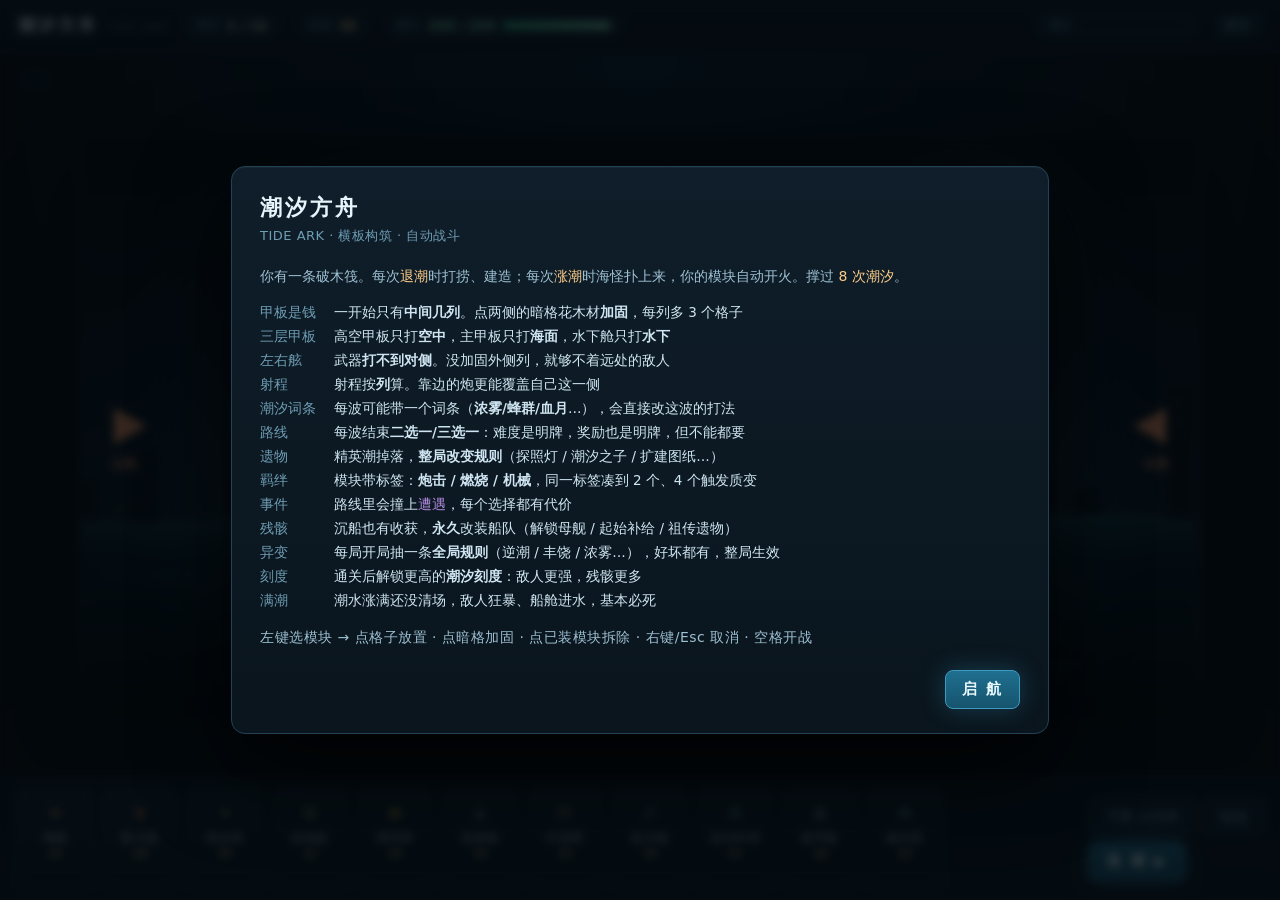
==== commit fff16bf9: "局外模块：每日挑战 + 成就 两个自包含、不扰动平衡的局外模块。  每日挑战： - 日期当种子（YYYYMMDD），船/刻度/契约全部由日期决定，同一套牌 - 只在已解锁的船里抽，不会给出锁着的船 -" ====
--- a/standalone.html
+++ b/standalone.html
@@ -344,6 +344,22 @@
 .ctchip.on { border-color: #ffcf8a; box-shadow: 0 0 0 1px #ffcf8a; color: #ffe9c4; }
 .metalist.two { display: grid; grid-template-columns: 1fr 1fr; gap: 8px; }
 @media (max-width: 620px) { .metalist.two { grid-template-columns: 1fr; } }
+/* ---------------- 成就 ---------------- */
+.achlist { display: flex; flex-direction: column; gap: 7px; margin: 16px 0 4px; }
+.achrow {
+  display: grid; grid-template-columns: 1fr auto;
+  grid-template-areas: "n r" "d d";
+  gap: 2px 14px; padding: 10px 14px;
+  border-radius: 9px; background: #0e1c25; border: 1px solid #1f3a4b;
+}
+.achrow.got { border-color: #3f8f6d; background: #10251f; }
+.achrow .an { grid-area: n; font-size: 13.5px; color: #cfe0ea; }
+.achrow.got .an { color: #8ff0c4; }
+.achrow .ad { grid-area: d; font-size: 12px; color: #7fa9bd; }
+.achrow .ar { grid-area: r; font-size: 12px; color: #e8c07a; align-self: center; }
+.achrow.got .ar { color: #8ff0c4; }
+.achlist.two { display: grid; grid-template-columns: 1fr 1fr; gap: 7px; }
+@media (max-width: 620px) { .achlist.two { grid-template-columns: 1fr; } }
 </style>
 </head>
 <body>
@@ -644,6 +660,34 @@
     { id: 'lean', name: '节衣缩食', desc: '木材收益 -30%', mul: 1.5, wood: 0.7 }
   ];
 
+  /* ---------- 成就：长期目标，一次性奖励 ---------- */
+  var ACHIEVEMENTS = [
+    { id: 'first', name: '第一次沉没', desc: '完成一次航程', reward: 20, check: function () { return true; } },
+    { id: 'act1', name: '活着回来', desc: '在第 8 次潮汐后收手', reward: 60, check: function (r, won, full) { return won && r.wave >= ACT1_END; } },
+    { id: 'clear', name: '潮汐平息', desc: '一路下潜并击败潮汐之眼', reward: 150, check: function (r, won, full) { return full; } },
+    { id: 'iron', name: '铁人航程', desc: '签「铁人」契约并通关', reward: 180, check: function (r, won, full) { return full && r.contract && r.contract.id === 'iron'; } },
+    { id: 'noaug', name: '原装船', desc: '不用任何改装件通关', reward: 120, check: function (r, won, full) { return full && Object.keys(r.moduleAug || {}).length === 0; } },
+    { id: 'gun', name: '万炮齐发', desc: '通关时至少 6 台炮击标签的模块', reward: 120, check: function (r, won, full) { return full && runTagCount(r, 'gun') >= 6; } },
+    { id: 'collect', name: '收藏家', desc: '单局拿到 4 件遗物', reward: 100, check: function (r) { return (r.relics || []).length >= 4; } },
+    { id: 'minimal', name: '八格船', desc: '只装 8 台模块并通关', reward: 150, check: function (r, won, full) { return full && moduleCount(r) <= 8; } },
+    { id: 'asc3', name: '风暴行者', desc: '在潮汐刻度 3 以上通关', reward: 220, check: function (r, won, full) { return full && (r.asc || 0) >= 3; } }
+  ];
+
+  function runTagCount(run, tag) {
+    var n = 0;
+    for (var i = 0; i < run.grid.length; i++) {
+      var id = run.grid[i];
+      if (id && TAG_OF[id] === tag) n++;
+    }
+    return n;
+  }
+
+  function moduleCount(run) {
+    var n = 0;
+    for (var i = 0; i < run.grid.length; i++) if (run.grid[i]) n++;
+    return n;
+  }
+
   /* 船坞价格：压舱货舱是递增的长期消耗 */
   function metaCost(u, lv) {
     if (u.id === 'cache') return Math.round(60 * Math.pow(1.35, lv));
@@ -940,6 +984,7 @@
     TAGS: TAGS, TAG_ORDER: TAG_ORDER, TAG_OF: TAG_OF,
     MUTATIONS: MUTATIONS, MAX_ASC: MAX_ASC, ASC_NAME: ASC_NAME, ascMods: ascMods, makeMutation: makeMutation,
     EVENTS: EVENTS, META: META, CONTRACTS: CONTRACTS, metaCost: metaCost,
+    ACHIEVEMENTS: ACHIEVEMENTS, runTagCount: runTagCount, moduleCount: moduleCount,
     AUGMENTS: AUGMENTS, AUG_ORDER: AUG_ORDER,
     ENEMIES: ENEMIES, MODS: MODS, MAX_WAVE: MAX_WAVE, ACT1_END: ACT1_END,
     makePlan: makePlan, makeRoute: makeRoute, previewOf: previewOf, mulberry32: mulberry32
@@ -1954,8 +1999,39 @@
     var w = S.run.wave || 0;
     if (w > (S.meta.best || 0)) S.meta.best = w;
     S.meta.kills = (S.meta.kills || 0) + (S.run.kills || 0);
+
+    /* 今日挑战成绩 */
+    if (S.dailyRun && S.dailyRun.key) {
+      S.meta.daily = S.meta.daily || {};
+      var dk = S.dailyRun.key;
+      var rec = S.meta.daily[dk] || { best: 0, cleared: false };
+      if (w > rec.best) rec.best = w;
+      if (won) rec.cleared = true;
+      S.meta.daily[dk] = rec;
+    }
+
+    /* 成就 */
+    var got = [];
+    D.ACHIEVEMENTS.forEach(function (a) {
+      S.meta.ach = S.meta.ach || {};
+      if (S.meta.ach[a.id]) return;
+      var ok = false;
+      try { ok = a.check(S.run, won, won && (S.run.wave || 0) >= D.MAX_WAVE); } catch (e) { ok = false; }
+      if (!ok) return;
+      S.meta.ach[a.id] = true;
+      S.meta.wreck = (S.meta.wreck || 0) + a.reward;
+      S.meta.wreck = S.meta.wreck;
+      got.push(a);
+    });
+    S.achGained = got;
     saveMeta();
     return gain;
+  }
+
+  function achievementLine() {
+    if (!S.achGained || !S.achGained.length) return '';
+    var txt = S.achGained.map(function (a) { return a.name + ' +' + a.reward; }).join(' · ');
+    return '<div class="k">成就</div><div class="v ok">' + txt + '</div>';
   }
 
   function rollContractOffers() {
@@ -3434,6 +3510,7 @@
       '<div class="k">本波击杀</div><div class="v">' + b.killed + '</div>' +
       '<div class="k">总输出</div><div class="v">' + Math.round(b.dmgDealt) + '</div>' +
       '<div class="k">残骸</div><div class="v ok">+' + gain + '（共 ' + S.meta.wreck + '）</div>' +
+      achievementLine() +
       (hasLeak ? '<div class="k">主要失血</div><div class="v bad">' + laneName[worst] + ' · ' + share + '%</div>' : '') +
       (hasLeak ? '<div class="k">诊断</div><div class="v">' +
         (worst === 'surface' ? '对海火力不足或射程没有覆盖到来袭方向'
@@ -3472,6 +3549,7 @@
       '<div class="k">总击杀</div><div class="v">' + S.run.kills + '</div>' +
       '<div class="k">剩余耐久</div><div class="v ok">' + Math.round(S.run.hp) + '</div>' +
       '<div class="k">残骸</div><div class="v ok">+' + gain + '（共 ' + S.meta.wreck + '）</div>' +
+      achievementLine() +
       (unlocked ? '<div class="k">潮汐刻度</div><div class="v ok">解锁到 ' + S.meta.asc + ' · ' + D.ASC_NAME[S.meta.asc] +
         '（敌人更强，残骸更多）</div>' : '') +
       '</div>' +
@@ -3555,6 +3633,61 @@
     });
   }
 
+  function dailyInfo() {
+    var d = new Date();
+    var key = '' + d.getFullYear() + ('0' + (d.getMonth() + 1)).slice(-2) + ('0' + d.getDate()).slice(-2);
+    var seed = 0;
+    for (var i = 0; i < key.length; i++) seed = (seed * 31 + key.charCodeAt(i)) >>> 0;
+    var rng = D.mulberry32(seed);
+    var shipPool = D.SHIP_ORDER.filter(function (id) { return id !== 'carrier' || metaLv('carrier'); });
+    var ship = shipPool[Math.floor(rng() * shipPool.length)];
+    var ascMax = Math.min(S.meta.asc || 0, 2);
+    var asc = ascMax > 0 ? (1 + Math.floor(rng() * ascMax)) : 0;
+    if (asc > ascMax) asc = ascMax;
+    var ct = D.CONTRACTS[Math.floor(rng() * D.CONTRACTS.length)];
+    return { key: key, seed: seed, ship: ship, asc: asc, contract: ct };
+  }
+
+  function showDaily() {
+    var d = dailyInfo();
+    var rec = (S.meta.daily || {})[d.key] || { best: 0, cleared: false };
+    var sp = D.SHIPS[d.ship];
+    var ct = d.contract ? d.contract.name + '（' + d.contract.desc + '）' : '无';
+    var html = '<h2>今日挑战</h2>' +
+      '<div class="sub">' + d.key + ' · 同一个日期 = 同一套牌</div>' +
+      '<p>固定的种子、固定的船、固定的刻度与契约。<span class="hl">你只能决定怎么打。</span></p>' +
+      '<div class="infogrid">' +
+      '<div class="k">船</div><div class="v">' + sp.name + '</div>' +
+      '<div class="k">潮汐刻度</div><div class="v">' + d.asc + ' · ' + D.ASC_NAME[d.asc] + '</div>' +
+      '<div class="k">契约</div><div class="v">' + ct + '</div>' +
+      '<div class="k">今日最好</div><div class="v ok">' +
+      (rec.best ? '第 ' + rec.best + ' 波' + (rec.cleared ? ' · 已通关' : '') : '还没打') + '</div>' +
+      '</div>' +
+      '<div class="modal-actions"><button class="btn primary" id="btnDailyGo">开始挑战</button></div>';
+    openModal(html);
+    $('btnDailyGo').addEventListener('click', function () {
+      newGame(d.ship, { seed: d.seed, asc: d.asc, contract: d.contract, daily: { key: d.key } });
+    });
+  }
+
+  function showAchievements() {
+    var done = 0;
+    var rows = D.ACHIEVEMENTS.map(function (a) {
+      var got = S.meta.ach && S.meta.ach[a.id];
+      if (got) done++;
+      return '<div class="achrow' + (got ? ' got' : '') + '">' +
+        '<div class="an">' + a.name + '</div>' +
+        '<div class="ad">' + a.desc + '</div>' +
+        '<div class="ar">' + (got ? '已达成' : '+' + a.reward) + '</div>' +
+        '</div>';
+    }).join('');
+    openModal('<h2>成就</h2><div class="sub">' + done + ' / ' + D.ACHIEVEMENTS.length +
+      ' · 达成后立刻发放残骸</div>' +
+      '<div class="achlist two">' + rows + '</div>' +
+      '<div class="modal-actions"><button class="btn" id="btnAchBack">返 回</button></div>');
+    $('btnAchBack').addEventListener('click', function () { showShipSelect(); });
+  }
+
   function showShipSelect() {
     if (!S.contractOffers) rollContractOffers();
 
@@ -3589,7 +3722,9 @@
       '</div>' +
       '<div class="ctrow"><span class="lbl">契约</span>' + ctHtml +
       '<span class="cthint">自己加难度，换残骸倍率</span></div>' +
-      '<div class="modal-actions"><button class="btn" id="btnDock">船坞</button></div>';
+      '<div class="modal-actions"><button class="btn" id="btnAch">成就</button>' +
+      '<button class="btn" id="btnDaily">今日挑战</button>' +
+      '<button class="btn" id="btnDock">船坞</button></div>';
     openModal(html);
     $('ascDown').addEventListener('click', function () {
       S.asc = Math.max(0, (S.asc || 0) - 1);
@@ -3613,6 +3748,8 @@
       });
     });
     $('btnDock').addEventListener('click', function () { showDock(); });
+    $('btnAch').addEventListener('click', showAchievements);
+    $('btnDaily').addEventListener('click', showDaily);
     Array.prototype.forEach.call(document.querySelectorAll('.pick canvas'), function (cnv) {
       var ictx = cnv.getContext('2d');
       ictx.strokeStyle = '#9dc4d6';
@@ -3626,17 +3763,20 @@
     });
   }
 
-  function newGame(shipId) {
-    S.run = C.newRun(undefined, shipId || 'barge', {
+  function newGame(shipId, opts) {
+    opts = opts || {};
+    var ctSel = null;
+    if (opts.contract !== undefined) {
+      ctSel = opts.contract;
+    } else if (S.contract) {
+      (S.contractOffers || []).forEach(function (c) { if (c.id === S.contract) ctSel = c; });
+    }
+    S.run = C.newRun(opts.seed, shipId || 'barge', {
       wood: metaLv('wood'),
       hp: metaLv('hp'),
       relic: metaLv('relic') > 0
-    }, S.asc || 0, (function () {
-      if (!S.contract) return null;
-      var found = null;
-      (S.contractOffers || []).forEach(function (c) { if (c.id === S.contract) found = c; });
-      return found;
-    })());
+    }, opts.asc != null ? opts.asc : (S.asc || 0), ctSel);
+    S.dailyRun = opts.daily || null;
     for (var ai = 0; ai < metaLv('aug'); ai++) {
       C.grantAug(S.run, D.AUG_ORDER[Math.floor(Math.random() * D.AUG_ORDER.length)]);
     }
@@ -3763,6 +3903,8 @@
       if (location.search.indexOf('over=1') >= 0) { S.phase = 'gameover'; showGameOver(); }
       if (location.search.indexOf('win=1') >= 0) { S.phase = 'victory'; showVictory(); }
       if (location.search.indexOf('dock=1') >= 0) showDock();
+      if (location.search.indexOf('ach=1') >= 0) showAchievements();
+      if (location.search.indexOf('daily=1') >= 0) showDaily();
       if (location.search.indexOf('event=1') >= 0) { S.route = { cleared: 1 }; showEvent(D.EVENTS[0]); }
       if (location.search.indexOf('beast=1') >= 0) {
         S.battle = C.startBattle(S.run);
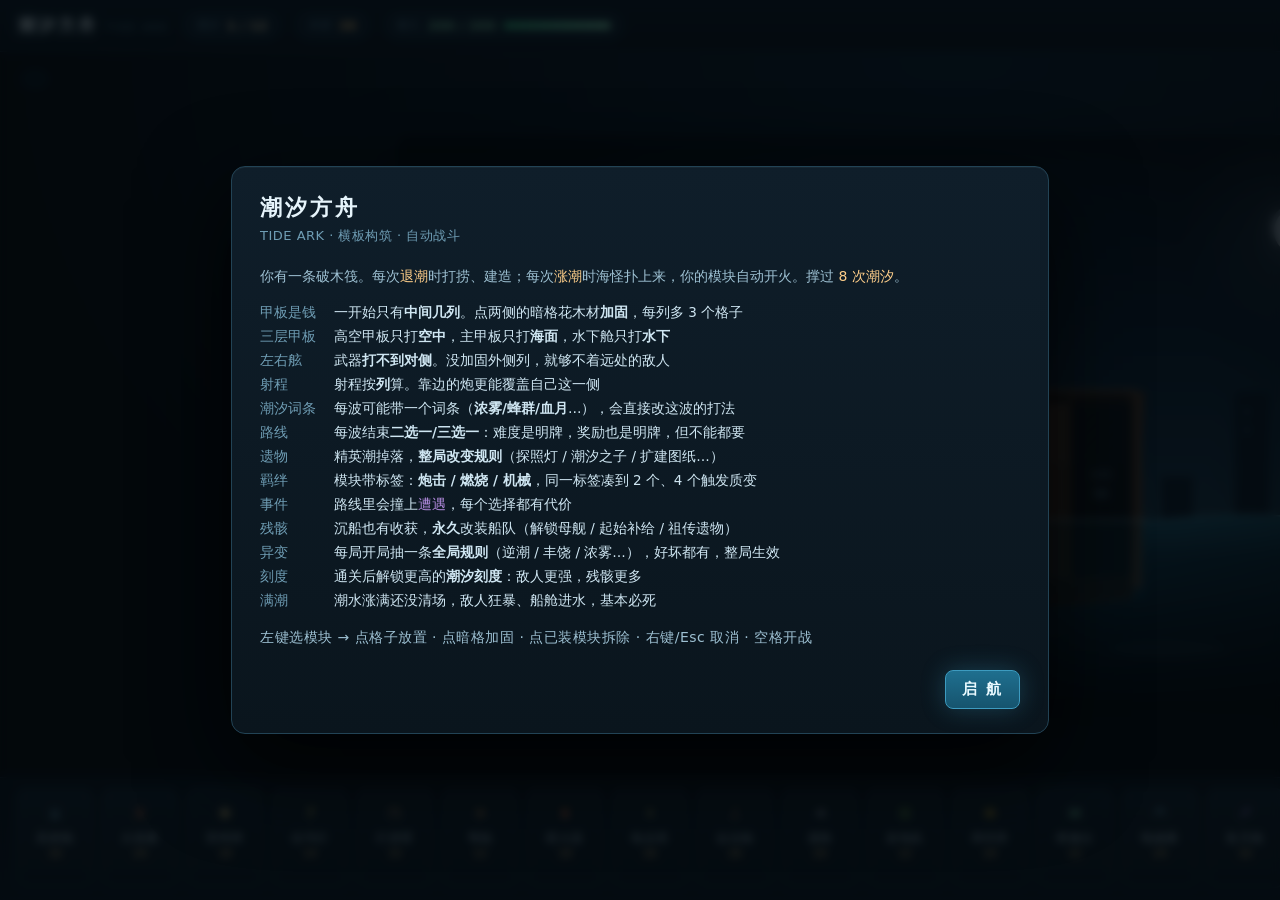
==== commit cff80e95: "内容扩容：模块 11 → 20，改装件 9 → 12 池子太小的话，做内容解锁反而是自残——先把构筑空间撑开。  新模块 9 个，按层分布： 高空：火箭巢（高速连射）、照明弹（大范围）、信号灯（本层射" ====
--- a/standalone.html
+++ b/standalone.html
@@ -489,6 +489,52 @@
       dmg: 18, cd: 2.0, range: 4, radius: 90, color: '#6fb7a8', icon: 'depth',
       desc: '对潜 · 范围伤害 · 18 伤害'
     },
+    /* ---- 第二批模块 ---- */
+    rocket: {
+      name: '火箭巢', row: 0, kind: 'weapon', lane: 'air', cost: 24,
+      dmg: 9, cd: 0.55, range: 5, radius: 38, color: '#e2703a', icon: 'rocket',
+      desc: '对空 · 高速连射 · 9 伤害'
+    },
+    flare: {
+      name: '照明弹', row: 0, kind: 'weapon', lane: 'air', cost: 18,
+      dmg: 6, cd: 1.6, range: 6, radius: 80, color: '#ffe08a', icon: 'flare',
+      desc: '对空 · 大范围 · 6 伤害'
+    },
+    beacon: {
+      name: '信号灯', row: 0, kind: 'utility', effect: 'range', cost: 14,
+      color: '#f2e06b', icon: 'beacon',
+      desc: '本层所有武器射程 +1 列'
+    },
+    mortar: {
+      name: '迫击炮', row: 1, kind: 'weapon', lane: 'surface', cost: 26,
+      dmg: 30, cd: 2.6, range: 7, radius: 60, color: '#a5744a', icon: 'mortar',
+      desc: '对海 · 超远射程 · 30 伤害'
+    },
+    ram: {
+      name: '撞角', row: 1, kind: 'weapon', lane: 'surface', cost: 20,
+      dmg: 45, cd: 2.2, range: 1.4, color: '#9aa5b1', icon: 'ram',
+      desc: '对海 · 贴脸 45 伤害 · 射程只有 1 列'
+    },
+    repairbay: {
+      name: '维修台', row: 1, kind: 'utility', effect: 'repair', cost: 22,
+      color: '#86e0b0', icon: 'repairbay',
+      desc: '每波结束修复 12 耐久'
+    },
+    shieldgen: {
+      name: '电磁幕', row: 1, kind: 'utility', effect: 'shield', cost: 24,
+      color: '#7fc8e8', icon: 'shieldgen',
+      desc: '本层受到的啃咬伤害 -20%'
+    },
+    mine: {
+      name: '水雷', row: 2, kind: 'weapon', lane: 'under', cost: 20,
+      dmg: 60, cd: 6, range: 3.2, radius: 70, color: '#5bb3d1', icon: 'mine',
+      desc: '对潜 · 每 6 秒重击 60 伤害'
+    },
+    sonar: {
+      name: '声呐', row: 2, kind: 'utility', effect: 'sonar', cost: 16,
+      color: '#8fd14f', icon: 'sonar',
+      desc: '所有对潜武器射程 +2 列'
+    },
     armor: {
       name: '装甲板', row: 2, kind: 'utility', effect: 'armor', cost: 18,
       color: '#9aa5b1', icon: 'armor',
@@ -501,13 +547,19 @@
     }
   };
 
-  var ORDER = ['ballista', 'flamer', 'tesla', 'gen', 'mag', 'flak', 'salvage', 'harpoon', 'depth', 'armor', 'pump'];
+  /* 按甲板层排序：玩家从上往下扫就是三条泳道 */
+  var ORDER = [
+    'flak', 'rocket', 'flare', 'beacon', 'salvage',
+    'ballista', 'flamer', 'tesla', 'mortar', 'ram', 'gen', 'mag', 'repairbay', 'shieldgen',
+    'harpoon', 'depth', 'mine', 'sonar', 'armor', 'pump'
+  ];
 
   /* ---------- 羁绊：模块带标签，凑够数量触发质变 ---------- */
   var TAG_OF = {
-    ballista: 'gun', flak: 'gun', harpoon: 'gun',
-    flamer: 'fire', depth: 'fire', tesla: 'fire',
-    gen: 'mech', mag: 'mech', armor: 'mech', pump: 'mech', salvage: 'mech'
+    ballista: 'gun', flak: 'gun', harpoon: 'gun', mortar: 'gun', ram: 'gun',
+    flamer: 'fire', depth: 'fire', tesla: 'fire', rocket: 'fire', flare: 'fire', mine: 'fire',
+    gen: 'mech', mag: 'mech', armor: 'mech', pump: 'mech', salvage: 'mech',
+    beacon: 'mech', repairbay: 'mech', shieldgen: 'mech', sonar: 'mech'
   };
 
   var TAGS = {
@@ -733,9 +785,12 @@
     frost: { name: '冷凝', desc: '命中减速 35%，持续 2 秒', slow: 0.65, slowT: 2, color: '#7fc8e8' },
     elevate: { name: '高角', desc: '可打相邻泳道，伤害 -30%', cross: true, dmg: 0.7, color: '#9b8ae0' },
     recharge: { name: '回充', desc: '击杀后立刻重置冷却', recharge: true, color: '#8fd14f' },
-    amp: { name: '扩音', desc: '相邻模块射速 +12%', aura: 0.12, color: '#c9a227' }
+    amp: { name: '扩音', desc: '相邻模块射速 +12%', aura: 0.12, color: '#c9a227' },
+    rail: { name: '轨道', desc: '射程 +3 列，伤害 -20%', rangeAdd: 3, dmg: 0.8, color: '#9dc4d6' },
+    hunter: { name: '追猎', desc: '优先攻击最远的目标', far: true, color: '#8fd14f' },
+    fuse: { name: '引信', desc: '爆炸半径 +60%', radiusMul: 1.6, color: '#e2703a' }
   };
-  var AUG_ORDER = ['heavy', 'rapid', 'splash', 'pierce', 'burn', 'frost', 'elevate', 'recharge', 'amp'];
+  var AUG_ORDER = ['heavy', 'rapid', 'splash', 'pierce', 'burn', 'frost', 'elevate', 'recharge', 'amp', 'rail', 'hunter', 'fuse'];
 
   /* ---------- 潮汐词条：每波一个，逼你换打法 ---------- */
   var MODS = [
@@ -1192,7 +1247,10 @@
       aoeMul: 1,
       fireBurst: 0,
       expandMul: 1,
-      rangeMul: 1
+      rangeMul: 1,
+      rowRange: [0, 0, 0],
+      rowShield: [0, 0, 0],
+      underRange: 0
     };
     var cells = cellsOf(run);
 
@@ -1272,6 +1330,10 @@
       if (e === 'pump') st.pumps++;
       if (e === 'salvage') st.salvage += 8;
       if (e === 'power') st.boost[x.r] = true;
+      if (e === 'repair') st.repairPerWave += 12;
+      if (e === 'range') st.rowRange[x.r] += 1;
+      if (e === 'shield') st.rowShield[x.r] += 0.2;
+      if (e === 'sonar') st.underRange += 2;
     });
     st.maxHp += 40 * (up.hull || 0);
     st.salvage += 10 * (up.salvager || 0);
@@ -1522,7 +1584,10 @@
 
   function acquire(b, m) {
     var lane = m.def.lane;
-    var reach = (m.def.range + b.st.rangeBonus) * CELL * (b.plan.rangeMul || 1) * (b.st.rangeMul || 1);
+    var augR = m.aug && m.aug.rangeAdd ? m.aug.rangeAdd : 0;
+    var rowR = (b.st.rowRange && b.st.rowRange[m.row]) || 0;
+    var underR = lane === 'under' ? (b.st.underRange || 0) : 0;
+    var reach = (m.def.range + b.st.rangeBonus + rowR + underR + augR) * CELL * (b.plan.rangeMul || 1) * (b.st.rangeMul || 1);
     var best = null, bestScore = Infinity;
     for (var i = 0; i < b.enemies.length; i++) {
       var e = b.enemies[i];
@@ -1530,6 +1595,7 @@
       if (lane !== 'any' && e.lane !== lane && !(m.aug && m.aug.cross)) continue;
       if (Math.abs(e.x - m.x) > reach) continue;
       var score = e.latched ? -1e6 : Math.abs(e.x - edgeX(e.side));
+      if (m.aug && m.aug.far) score = -Math.abs(e.x - edgeX(e.side));
       if (score < bestScore) { bestScore = score; best = e; }
     }
     return best;
@@ -1547,7 +1613,7 @@
         e = b.enemies[i];
         if (e.dead) continue;
         var dx = e.x - target.x, dy = e.y - target.y;
-        var rr2 = m.def.radius * (b.st.aoeMul || 1);
+        var rr2 = m.def.radius * (b.st.aoeMul || 1) * (aug && aug.radiusMul ? aug.radiusMul : 1);
         if (dx * dx + dy * dy <= rr2 * rr2) hits.push(e);
       }
       b.blasts.push({ x: target.x, y: target.y, r: m.def.radius * (b.st.aoeMul || 1), life: 0.3, max: 0.3, color: m.def.color });
@@ -1714,7 +1780,9 @@
           e.biteCd = 0.55;
           e.hit = 0.12;
         }
-        var bite = e.def.dmg * (e.enraged ? 1.8 : 1) * (b.plan.dmgMul || 1) * (e.dmgMul || 1) * dt;
+        var laneRow = e.lane === 'air' ? 0 : (e.lane === 'under' ? 2 : 1);
+        var shield = (b.st.rowShield && b.st.rowShield[laneRow]) || 0;
+        var bite = e.def.dmg * (e.enraged ? 1.8 : 1) * (b.plan.dmgMul || 1) * (e.dmgMul || 1) * dt * (1 - Math.min(0.6, shield));
         b.hp -= bite;
         b.leak += bite;
         b.leakByLane[e.lane] += bite;
@@ -2146,6 +2214,68 @@
         ctx.beginPath(); ctx.moveTo(0, 0); ctx.lineTo(0, -7 * k); ctx.stroke();
         ctx.beginPath(); ctx.moveTo(0, 0); ctx.lineTo(6 * k, 3.5 * k); ctx.stroke();
         ctx.beginPath(); ctx.moveTo(0, 0); ctx.lineTo(-6 * k, 3.5 * k); ctx.stroke();
+        break;
+      case 'rocket':
+        rr(ctx, -4 * k, -9 * k, 8 * k, 14 * k, 4 * k); ctx.stroke();
+        ctx.beginPath(); ctx.moveTo(0, 5 * k); ctx.lineTo(-3 * k, 10 * k); ctx.lineTo(0, 8 * k); ctx.lineTo(3 * k, 10 * k); ctx.closePath(); ctx.fill();
+        ctx.beginPath(); ctx.moveTo(-4 * k, 3 * k); ctx.lineTo(-8 * k, 6 * k); ctx.lineTo(-4 * k, 7 * k); ctx.closePath(); ctx.fill();
+        ctx.beginPath(); ctx.moveTo(4 * k, 3 * k); ctx.lineTo(8 * k, 6 * k); ctx.lineTo(4 * k, 7 * k); ctx.closePath(); ctx.fill();
+        break;
+      case 'flare':
+        ctx.beginPath(); ctx.arc(0, 0, 5 * k, 0, 6.283); ctx.fill();
+        for (var fi = 0; fi < 8; fi++) {
+          var fa = fi * Math.PI / 4;
+          ctx.beginPath();
+          ctx.moveTo(Math.cos(fa) * 7 * k, Math.sin(fa) * 7 * k);
+          ctx.lineTo(Math.cos(fa) * 10 * k, Math.sin(fa) * 10 * k);
+          ctx.stroke();
+        }
+        break;
+      case 'beacon':
+        ctx.beginPath(); ctx.moveTo(0, 9 * k); ctx.lineTo(0, -3 * k); ctx.stroke();
+        ctx.beginPath(); ctx.arc(0, -6 * k, 3 * k, 0, 6.283); ctx.fill();
+        ctx.globalAlpha = 0.55;
+        ctx.beginPath(); ctx.moveTo(0, -6 * k); ctx.lineTo(9 * k, -10 * k); ctx.lineTo(9 * k, -2 * k); ctx.closePath(); ctx.fill();
+        ctx.globalAlpha = 1;
+        break;
+      case 'mortar':
+        ctx.beginPath(); ctx.moveTo(-7 * k, 8 * k); ctx.lineTo(7 * k, 8 * k); ctx.stroke();
+        ctx.beginPath(); ctx.moveTo(-4 * k, 8 * k); ctx.lineTo(3 * k, -8 * k); ctx.stroke();
+        ctx.beginPath(); ctx.moveTo(3 * k, -8 * k); ctx.lineTo(-1 * k, -9 * k); ctx.lineTo(-1 * k, -5 * k); ctx.closePath(); ctx.fill();
+        break;
+      case 'ram':
+        ctx.beginPath();
+        ctx.moveTo(-9 * k, 0); ctx.lineTo(4 * k, -7 * k); ctx.lineTo(4 * k, 7 * k);
+        ctx.closePath(); ctx.fill();
+        ctx.beginPath(); ctx.moveTo(4 * k, -7 * k); ctx.lineTo(9 * k, 0); ctx.lineTo(4 * k, 7 * k); ctx.stroke();
+        break;
+      case 'repairbay':
+        rr(ctx, -9 * k, -6 * k, 18 * k, 12 * k, 2 * k); ctx.stroke();
+        ctx.beginPath(); ctx.moveTo(-4 * k, 0); ctx.lineTo(4 * k, 0); ctx.stroke();
+        ctx.beginPath(); ctx.moveTo(0, -4 * k); ctx.lineTo(0, 4 * k); ctx.stroke();
+        break;
+      case 'shieldgen':
+        ctx.beginPath(); ctx.arc(0, 3 * k, 8 * k, Math.PI, 0); ctx.stroke();
+        ctx.beginPath(); ctx.moveTo(0, -8 * k); ctx.lineTo(0, -4 * k); ctx.stroke();
+        ctx.beginPath(); ctx.arc(0, -9 * k, 1.6 * k, 0, 6.283); ctx.fill();
+        break;
+      case 'mine':
+        ctx.beginPath(); ctx.arc(0, 0, 5 * k, 0, 6.283); ctx.fill();
+        for (var mi = 0; mi < 8; mi++) {
+          var ma = mi * Math.PI / 4;
+          ctx.beginPath();
+          ctx.moveTo(Math.cos(ma) * 5 * k, Math.sin(ma) * 5 * k);
+          ctx.lineTo(Math.cos(ma) * 9 * k, Math.sin(ma) * 9 * k);
+          ctx.stroke();
+        }
+        break;
+      case 'sonar':
+        for (var si = 0; si < 3; si++) {
+          ctx.beginPath();
+          ctx.arc(0, 4 * k, (3 + si * 3) * k, -2.5, -0.65);
+          ctx.stroke();
+        }
+        ctx.beginPath(); ctx.arc(0, 4 * k, 1.5 * k, 0, 6.283); ctx.fill();
         break;
       case 'salvage':
         ctx.beginPath(); ctx.moveTo(-9 * k, 9 * k); ctx.lineTo(-9 * k, -8 * k); ctx.lineTo(6 * k, -8 * k); ctx.stroke();
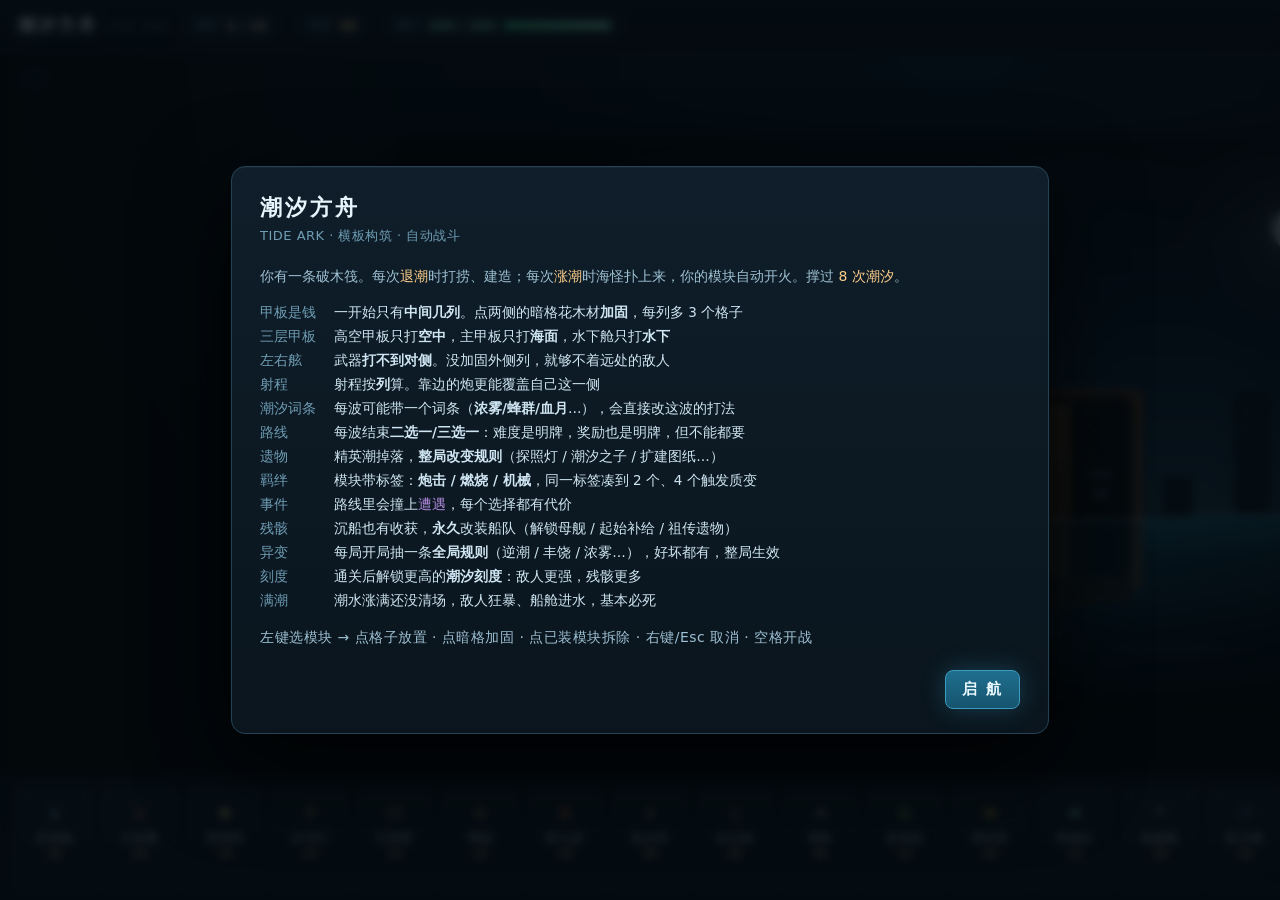
==== commit 853e283a: "敌人行为：护甲 / 分裂 / 远程 / 治疗 炮台已经有 20 种，但敌人一直只会走路和啃。这次给敌人加机制：  - 铁壳蟹：护甲 4，每次受击先扣 4 —— 小口径连射被吃光，逼你上重弹/迫击炮 -" ====
--- a/standalone.html
+++ b/standalone.html
@@ -761,6 +761,28 @@
       ]
     },
 
+    /* ---- 有机制的敌人 ---- */
+    ironclad: {
+      name: '铁壳蟹', lane: 'surface', hp: 130, spd: 34, dmg: 10, r: 24,
+      color: '#8a8f98', pts: 3.2, armor: 4,
+      hint: '护甲 5，小口径打不动'
+    },
+    spore: {
+      name: '孢囊', lane: 'air', hp: 44, spd: 72, dmg: 5, r: 15,
+      color: '#9fd36a', pts: 1.6, split: 'shard'
+    },
+    shard: { name: '孢囊碎片', lane: 'air', hp: 14, spd: 112, dmg: 3, r: 9, color: '#c8e8a0', pts: 0.25 },
+    ray: {
+      name: '狙击鳐', lane: 'air', hp: 85, spd: 58, dmg: 13, r: 17,
+      color: '#6fb7d6', pts: 2.6, standoff: 160,
+      hint: '停在远处射击，短射程武器够不到'
+    },
+    matron: {
+      name: '潮母', lane: 'under', hp: 190, spd: 40, dmg: 9, r: 22,
+      color: '#7fd6b0', pts: 3.6, heal: 12,
+      hint: '持续治疗周围敌人'
+    },
+
     /* ---- 第二幕：深潮 ---- */
     eel: { name: '电鳗', lane: 'under', hp: 70, spd: 92, dmg: 11, r: 15, color: '#5fe0d0', pts: 2.2 },
     shade: { name: '幽影', lane: 'air', hp: 52, spd: 118, dmg: 9, r: 15, color: '#8f7fd4', pts: 2.1 },
@@ -799,7 +821,11 @@
     { id: 'iron', name: '铁潮', desc: '敌方生命 +30%', hp: 1.3 },
     { id: 'swarm', name: '蜂群', desc: '敌方数量 +3，生命 -25%', hp: 0.75, add: 3 },
     { id: 'blood', name: '血月', desc: '敌方啃咬伤害 +50%', dmg: 1.5 },
-    { id: 'deep', name: '暗流', desc: '额外 2 只深潜者', extra: ['diver', 'diver'] }
+    { id: 'deep', name: '暗流', desc: '额外 2 只深潜者', extra: ['diver', 'diver'] },
+    { id: 'static', name: '磁暴', desc: '所有武器射速 -12%', rate: 1.12 },
+    { id: 'raid', name: '空袭', desc: '额外 2 只潮蝠', extra: ['bat', 'bat'] },
+    { id: 'ironveil', name: '铁幕', desc: '所有敌人护甲 +3', armor: 3 },
+    { id: 'springtide', name: '春潮', desc: '潮水上涨快 40%', tideFast: 1.4 }
   ];
 
   var ACT1_END = 8;
@@ -851,11 +877,13 @@
 
   function poolFor(wave) {
     var p = ['drifter'];
-    if (wave >= 9) p.push('eel', 'shade');
-    if (wave >= 10) p.push('crab');
+    if (wave >= 9) p.push('eel', 'shade', 'ray');
+    if (wave >= 10) p.push('crab', 'matron');
     if (wave >= 3) p.push('bat');
+    if (wave >= 4) p.push('spore');
     if (wave >= 5) p.push('diver');
     if (wave >= 6) p.push('shellback');
+    if (wave >= 7) p.push('ironclad');
     if (wave >= 7) p.push('raider');
     return p;
   }
@@ -918,6 +946,7 @@
     list.sort(function (a, b) { return (b.kind === 'boss' ? 1 : 0) - (a.kind === 'boss' ? 1 : 0); });
 
     var dur = isBoss ? 38 : Math.min(34, 20 + list.length * 1.15);
+    if (mod && mod.tideFast) dur = Math.round(dur / mod.tideFast);
     var n = list.length;
     var t0 = 1.4, t1 = dur * 0.46;
     list.forEach(function (e, i) {
@@ -936,7 +965,9 @@
       hpMul: (isBoss ? (wave >= MAX_WAVE ? 1.6 : 1.45) : 1 + (Math.min(wave, ACT1_END) - 1) * 0.10) * (mod && mod.hp ? mod.hp : 1),
       spdMul: mod && mod.spd ? mod.spd : 1,
       dmgMul: mod && mod.dmg ? mod.dmg : 1,
-      rangeMul: mod && mod.range ? mod.range : 1
+      rangeMul: mod && mod.range ? mod.range : 1,
+      rateMul: mod && mod.rate ? mod.rate : 1,
+      armorBonus: mod && mod.armor ? mod.armor : 0
     };
   }
 
@@ -1558,6 +1589,8 @@
 
   function hurt(b, e, amount, color, noBurst) {
     if (e.dead) return;
+    var arm = (e.def.armor || 0) + (b.plan.armorBonus || 0);
+    if (arm > 0) amount = Math.max(1, amount - arm);
     e.hp -= amount;
     e.hit = 0.14;
     b.dmgDealt += amount;
@@ -1567,6 +1600,26 @@
       burst(b, e.x, e.y, e.def.color, e.def.boss ? 26 : 8, e.def.boss ? 160 : 110);
       if (e.def.boss) pushLog(b, '潮汐巨兽倒下了');
       else floatText(b, e.x, e.y - 14, '✦', color || '#ffd479', 15);
+
+      /* 分裂：死亡时裂成两个小的 */
+      if (e.def.split && !e._split) {
+        e._split = true;
+        var sdef = D.ENEMIES[e.def.split];
+        if (sdef) {
+          for (var si2 = 0; si2 < 2; si2++) {
+            var shp = sdef.hp * (b.plan.hpMul || 1);
+            b.enemies.push({
+              id: b.seq++, kind: e.def.split, def: sdef, lane: sdef.lane, side: e.side,
+              x: e.x + (si2 ? 16 : -16), y: e.y,
+              hp: shp, maxHp: shp, r: sdef.r,
+              latched: false, enraged: e.enraged, burnT: 0, burnDps: 0, slowT: 0, slowMul: 1,
+              phase: 0, spdMul: 1, dmgMul: 1,
+              bob: Math.random() * 6.283, hit: 0, dead: false, biteCd: 0
+            });
+          }
+          floatText(b, e.x, e.y - 18, '分裂', '#9fd36a', 13);
+        }
+      }
 
       /* 燃烧羁绊：击杀时炸开 */
       if (b.st.fireBurst && !noBurst && !e._burst) {
@@ -1761,15 +1814,32 @@
         if (e.dead) continue;
       }
       if (e.slowT > 0) e.slowT -= dt;
+      if (e.def.heal) {
+        e.healCd = (e.healCd || 2) - dt;
+        if (e.healCd <= 0) {
+          e.healCd = 2;
+          for (var hi = 0; hi < b.enemies.length; hi++) {
+            var tgt = b.enemies[hi];
+            if (tgt === e || tgt.dead || tgt.hp >= tgt.maxHp) continue;
+            var hdx = tgt.x - e.x, hdy = tgt.y - e.y;
+            if (hdx * hdx + hdy * hdy > 150 * 150) continue;
+            tgt.hp = Math.min(tgt.maxHp, tgt.hp + e.def.heal);
+            b.particles.push({ x: tgt.x, y: tgt.y, vx: 0, vy: -30, life: 0.5, max: 0.5, color: '#7fd6b0', r: 2.5 });
+          }
+        }
+      }
 
       if (!e.latched) {
         var spd = e.def.spd * (e.enraged ? 1.35 : 1) * (b.plan.spdMul || 1) * (e.slowT > 0 ? e.slowMul : 1) * (e.spdMul || 1);
+        var stand = e.def.standoff || 0;
         if (e.side === 'L') {
           e.x += spd * dt;
-          if (e.x >= edgeX('L')) { e.x = edgeX('L'); e.latched = true; }
+          var lx = edgeX('L') - stand;
+          if (e.x >= lx) { e.x = lx; e.latched = true; }
         } else {
           e.x -= spd * dt;
-          if (e.x <= edgeX('R')) { e.x = edgeX('R'); e.latched = true; }
+          var rx = edgeX('R') + stand;
+          if (e.x <= rx) { e.x = rx; e.latched = true; }
         }
         if (e.latched && (e.def.boss || e.kind === 'raider')) {
           pushLog(b, e.def.name + '撞上' + (e.side === 'L' ? '左舷' : '右舷'));
@@ -1797,7 +1867,7 @@
       if (m.cd > 0) { m.cd -= dt; continue; }
       var target = acquire(b, m);
       if (!target) continue;
-      var rate = b.st.rateMul;
+      var rate = b.st.rateMul * (b.plan.rateMul || 1);
       if (m.boosted) rate *= 1 / (b.st.boostMul || 1.2);
       if (m.flooded) rate *= 1.25;
       if (m.ampBonus) rate *= 1 / (1 + m.ampBonus);
@@ -2548,7 +2618,7 @@
     var alpha = e.hit > 0 ? 0.55 : 1;
     g.globalAlpha = alpha;
 
-    if (e.kind === 'bat') {
+    if (e.kind === 'bat' || e.kind === 'ray') {
       var flap = Math.sin(t * 12 + e.bob) * 0.7;
       g.fillStyle = col;
       g.beginPath();
@@ -2667,7 +2737,7 @@
       g.lineTo(0, -e.r * 1.6);
       g.lineTo(e.r * 0.5, -e.r * 0.8);
       g.closePath(); g.fill();
-      if (e.kind === 'shellback') {
+      if (e.kind === 'shellback' || e.kind === 'ironclad') {
         g.strokeStyle = 'rgba(0,0,0,.35)';
         g.lineWidth = 2;
         for (var j = -1; j <= 1; j++) {
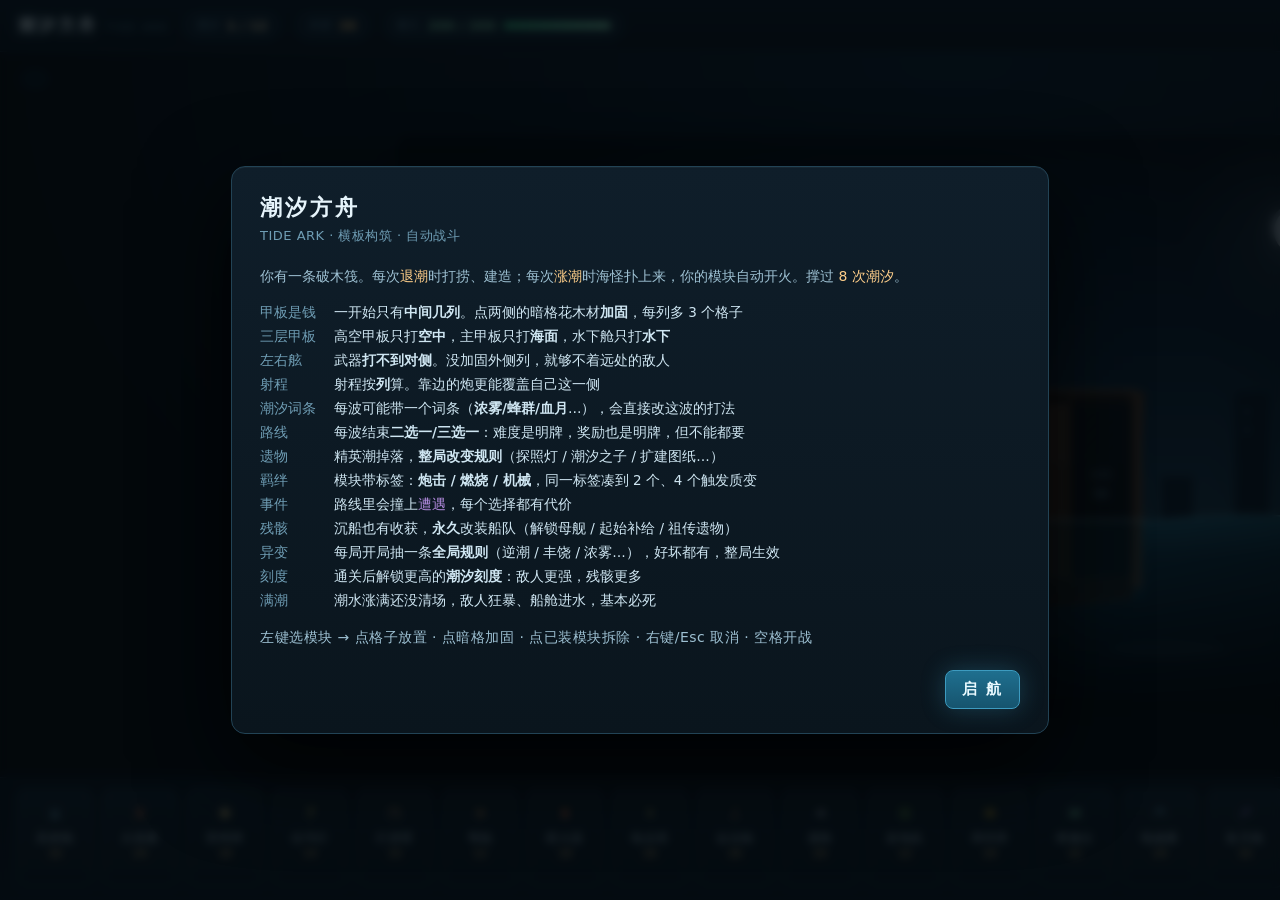
==== commit ee473483: "敌人行为第二批：自爆 / 隐身 / 跳帮 / 孵化 - 自爆水母：冲到船边自爆 40 点，逼你在抵达前打死 - 潜影：超过 210px 锁定不到，远程压制对它无效 - 跳帮蛙：到岸后跃到另一侧再咬，预" ====
--- a/standalone.html
+++ b/standalone.html
@@ -783,6 +783,28 @@
       hint: '持续治疗周围敌人'
     },
 
+    /* ---- 行为型敌人 · 第二批 ---- */
+    bomber: {
+      name: '自爆水母', lane: 'surface', hp: 55, spd: 82, dmg: 0, r: 16,
+      color: '#e0577f', pts: 1.8, explode: 40,
+      hint: '冲到船边自爆，40 点耐久'
+    },
+    stalker: {
+      name: '潜影', lane: 'under', hp: 70, spd: 62, dmg: 10, r: 15,
+      color: '#6a4a9a', pts: 2.2, stealth: 210,
+      hint: '远距离锁定不到，只能近距离打'
+    },
+    leaper: {
+      name: '跳帮蛙', lane: 'surface', hp: 90, spd: 56, dmg: 12, r: 18,
+      color: '#8fd14f', pts: 2.6, leap: true,
+      hint: '会跃过船体，从另一侧咬'
+    },
+    brood: {
+      name: '孵化者', lane: 'under', hp: 150, spd: 36, dmg: 6, r: 22,
+      color: '#c98fd1', pts: 3.4, spawn: 'shard', spawnCd: 4.5,
+      hint: '持续孵化小怪'
+    },
+
     /* ---- 第二幕：深潮 ---- */
     eel: { name: '电鳗', lane: 'under', hp: 70, spd: 92, dmg: 11, r: 15, color: '#5fe0d0', pts: 2.2 },
     shade: { name: '幽影', lane: 'air', hp: 52, spd: 118, dmg: 9, r: 15, color: '#8f7fd4', pts: 2.1 },
@@ -877,13 +899,14 @@
 
   function poolFor(wave) {
     var p = ['drifter'];
-    if (wave >= 9) p.push('eel', 'shade', 'ray');
+    if (wave >= 9) p.push('eel', 'shade', 'ray', 'stalker', 'brood');
     if (wave >= 10) p.push('crab', 'matron');
     if (wave >= 3) p.push('bat');
     if (wave >= 4) p.push('spore');
+    if (wave >= 5) p.push('bomber');
     if (wave >= 5) p.push('diver');
     if (wave >= 6) p.push('shellback');
-    if (wave >= 7) p.push('ironclad');
+    if (wave >= 7) p.push('ironclad', 'leaper');
     if (wave >= 7) p.push('raider');
     return p;
   }
@@ -1647,6 +1670,7 @@
       if (e.dead) continue;
       if (lane !== 'any' && e.lane !== lane && !(m.aug && m.aug.cross)) continue;
       if (Math.abs(e.x - m.x) > reach) continue;
+      if (e.def.stealth && Math.abs(e.x - m.x) > e.def.stealth) continue;
       var score = e.latched ? -1e6 : Math.abs(e.x - edgeX(e.side));
       if (m.aug && m.aug.far) score = -Math.abs(e.x - edgeX(e.side));
       if (score < bestScore) { bestScore = score; best = e; }
@@ -1814,6 +1838,25 @@
         if (e.dead) continue;
       }
       if (e.slowT > 0) e.slowT -= dt;
+      if (e.def.spawn) {
+        e.spawnT = (e.spawnT || e.def.spawnCd || 4) - dt;
+        if (e.spawnT <= 0) {
+          e.spawnT = e.def.spawnCd || 4;
+          var sdef2 = D.ENEMIES[e.def.spawn];
+          if (sdef2) {
+            var shp2 = sdef2.hp * (b.plan.hpMul || 1);
+            b.enemies.push({
+              id: b.seq++, kind: e.def.spawn, def: sdef2, lane: sdef2.lane, side: e.side,
+              x: e.x, y: laneY(b, sdef2.lane),
+              hp: shp2, maxHp: shp2, r: sdef2.r,
+              latched: false, enraged: e.enraged, burnT: 0, burnDps: 0, slowT: 0, slowMul: 1,
+              phase: 0, spdMul: 1, dmgMul: 1,
+              bob: Math.random() * 6.283, hit: 0, dead: false, biteCd: 0
+            });
+            floatText(b, e.x, e.y - 26, '孵化', '#c98fd1', 13);
+          }
+        }
+      }
       if (e.def.heal) {
         e.healCd = (e.healCd || 2) - dt;
         if (e.healCd <= 0) {
@@ -1832,15 +1875,40 @@
       if (!e.latched) {
         var spd = e.def.spd * (e.enraged ? 1.35 : 1) * (b.plan.spdMul || 1) * (e.slowT > 0 ? e.slowMul : 1) * (e.spdMul || 1);
         var stand = e.def.standoff || 0;
+        var justLatched = false;
         if (e.side === 'L') {
           e.x += spd * dt;
           var lx = edgeX('L') - stand;
-          if (e.x >= lx) { e.x = lx; e.latched = true; }
+          if (e.x >= lx) { e.x = lx; e.latched = true; justLatched = true; }
         } else {
           e.x -= spd * dt;
           var rx = edgeX('R') + stand;
-          if (e.x <= rx) { e.x = rx; e.latched = true; }
+          if (e.x <= rx) { e.x = rx; e.latched = true; justLatched = true; }
         }
+
+        if (justLatched && e.def.leap && !e._leapt) {
+          e._leapt = true;
+          e.side = e.side === 'L' ? 'R' : 'L';
+          e.x = edgeX(e.side);
+          floatText(b, e.x, e.y - 34, '跃过船体', '#8fd14f', 15);
+          pushLog(b, e.def.name + '跃过船体，绕到了另一侧');
+        }
+
+        if (justLatched && e.def.explode && !e._boom) {
+          e._boom = true;
+          var boom = e.def.explode;
+          b.hp -= boom;
+          b.leak += boom;
+          b.leakByLane[e.lane] += boom;
+          burst(b, e.x, e.y, e.def.color, 24, 180);
+          b.blasts.push({ x: e.x, y: e.y, r: 70, life: 0.3, max: 0.3, color: e.def.color });
+          b.shake = Math.min(12, b.shake + 9);
+          e.dead = true;
+          b.killed++;
+          pushLog(b, e.def.name + '自爆了');
+          continue;
+        }
+
         if (e.latched && (e.def.boss || e.kind === 'raider')) {
           pushLog(b, e.def.name + '撞上' + (e.side === 'L' ? '左舷' : '右舷'));
         }
@@ -2616,6 +2684,10 @@
     g.beginPath(); g.arc(0, 0, e.r * 2.6, 0, 6.283); g.fill();
 
     var alpha = e.hit > 0 ? 0.55 : 1;
+    if (e.def.stealth) {
+      var farFromRaft = Math.abs(e.x - (D.RAFT_X + D.RAFT_W / 2)) > e.def.stealth;
+      if (farFromRaft) alpha *= 0.28;
+    }
     g.globalAlpha = alpha;
 
     if (e.kind === 'bat' || e.kind === 'ray') {
@@ -2676,6 +2748,27 @@
       g.fillStyle = '#2a0b14';
       g.beginPath(); g.arc(-e.r * 0.35, -e.r * 0.1, e.r * 0.09, 0, 6.283); g.fill();
       g.beginPath(); g.arc(e.r * 0.35, -e.r * 0.1, e.r * 0.09, 0, 6.283); g.fill();
+    } else if (e.kind === 'bomber') {
+      g.fillStyle = col;
+      g.beginPath();
+      g.arc(0, -e.r * 0.15, e.r, Math.PI, 0);
+      g.closePath();
+      g.fill();
+      g.strokeStyle = col;
+      g.lineWidth = e.r * 0.18;
+      g.lineCap = 'round';
+      for (var bi = -1; bi <= 1; bi++) {
+        g.beginPath();
+        g.moveTo(bi * e.r * 0.5, e.r * 0.15);
+        g.quadraticCurveTo(bi * e.r * 0.7, e.r * 0.9, bi * e.r * 0.35, e.r * 1.4);
+        g.stroke();
+      }
+      /* 危险提示环 */
+      g.strokeStyle = 'rgba(255,110,130,' + (0.35 + 0.35 * Math.sin(t * 8 + e.bob)) + ')';
+      g.lineWidth = 2;
+      g.beginPath();
+      g.arc(0, -e.r * 0.1, e.r * 1.5, 0, 6.283);
+      g.stroke();
     } else if (e.kind === 'eel') {
       g.strokeStyle = col;
       g.lineWidth = e.r * 0.8;
@@ -2691,7 +2784,7 @@
       g.beginPath(); g.arc(e.r * 1.1, 0, e.r * 0.85, 0, 6.283); g.fill();
       g.fillStyle = '#0a1a22';
       g.beginPath(); g.arc(e.r * 1.35, -e.r * 0.15, e.r * 0.2, 0, 6.283); g.fill();
-    } else if (e.kind === 'shade') {
+    } else if (e.kind === 'shade' || e.kind === 'stalker') {
       g.fillStyle = col;
       g.beginPath();
       g.moveTo(0, -e.r * 1.4);
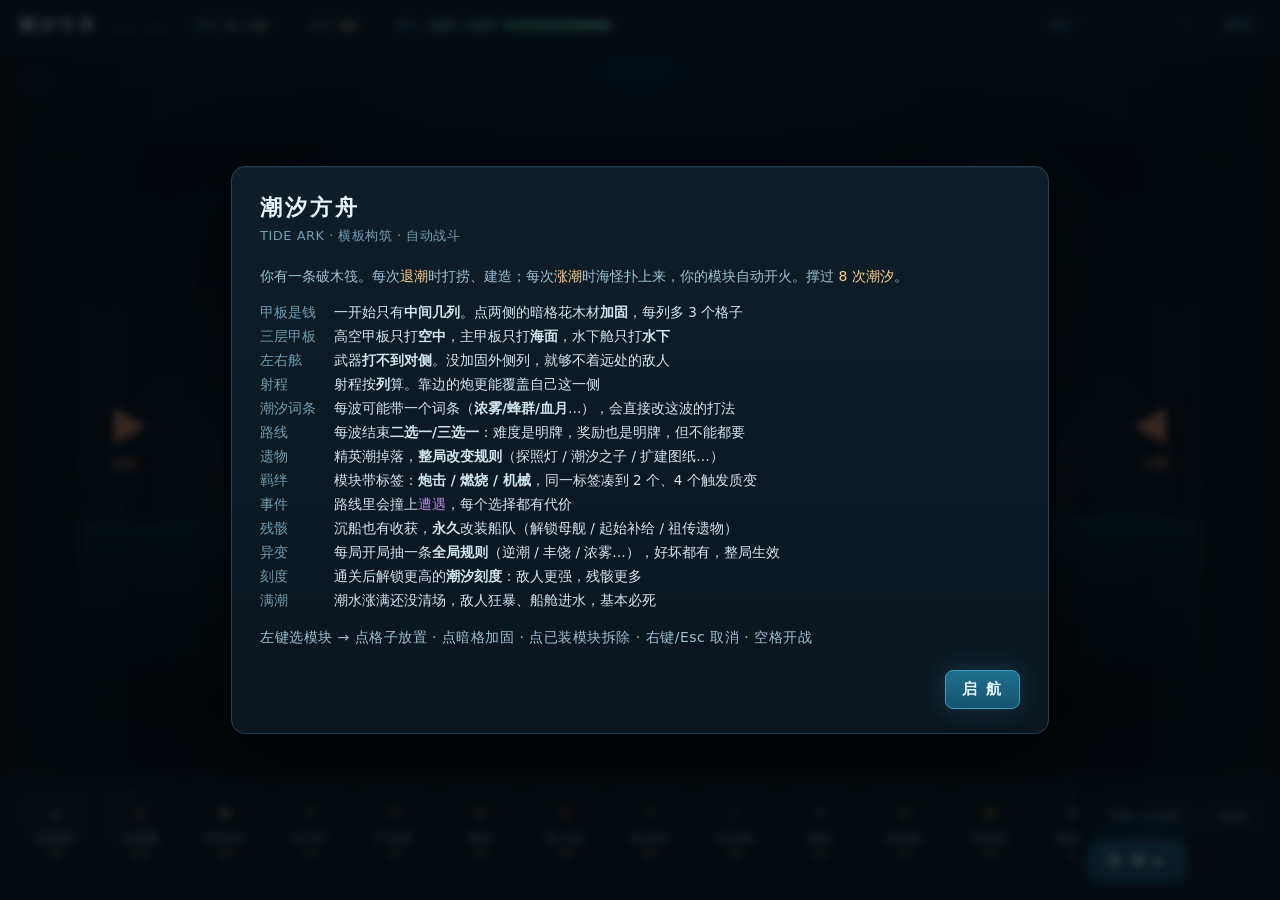
==== commit a75896aa: "自适应窗口大小 根因： #app 只定义了 grid-template-rows，隐式列按 max-content 撑开， canvas 的 max-width:100% 于是按 1120px 的容器" ====
--- a/standalone.html
+++ b/standalone.html
@@ -21,7 +21,8 @@
 
 #app {
   display: grid;
-  grid-template-rows: 52px 1fr auto;
+  grid-template-rows: 52px minmax(0, 1fr) auto;
+  grid-template-columns: minmax(0, 1fr);
   height: 100%;
 }
 
@@ -83,12 +84,14 @@
 #stage {
   position: relative;
   display: flex; align-items: center; justify-content: center;
-  padding: 10px; min-height: 0;
+  padding: 10px; min-height: 0; min-width: 0; overflow: hidden;
   background: radial-gradient(ellipse at 50% 0%, #0d2130 0%, #05090d 70%);
 }
 canvas#cv {
   display: block;
   max-width: 100%; max-height: 100%;
+  width: auto; height: auto;
+  touch-action: none;
   border-radius: 12px;
   box-shadow: 0 18px 60px rgba(0, 0, 0, .75), 0 0 0 1px #14293a;
   cursor: default;
@@ -101,7 +104,7 @@
   background: rgba(8, 20, 29, .82);
   border: 1px solid #1d3a4d;
   font-size: 12px; line-height: 1.7; color: #9dc4d6;
-  pointer-events: none; max-width: 380px;
+  pointer-events: none; max-width: min(380px, 46vw);
   backdrop-filter: blur(3px);
 }
 #preview .k { color: #6fa3ba; }
@@ -134,12 +137,13 @@
 .augchip canvas { width: 20px; height: 20px; }
 
 #palette {
-  display: flex; gap: 7px; flex: 1;
+  display: flex; gap: 7px; flex: 1; min-width: 0;
   overflow-x: auto; overflow-y: hidden;
   padding-bottom: 2px;
   scrollbar-width: thin;
 }
 #palette::-webkit-scrollbar { height: 6px; }
+#palette::-webkit-scrollbar-track { background: #0a1721; border-radius: 3px; }
 #palette::-webkit-scrollbar-thumb { background: #1d3a4d; border-radius: 3px; }
 
 .card {
@@ -360,6 +364,57 @@
 .achrow.got .ar { color: #8ff0c4; }
 .achlist.two { display: grid; grid-template-columns: 1fr 1fr; gap: 7px; }
 @media (max-width: 620px) { .achlist.two { grid-template-columns: 1fr; } }
+/* ---------------- 自适应 ---------------- */
+@media (max-width: 1180px) {
+  .card { flex: 0 0 70px; width: 70px; height: 92px; }
+  .card canvas { width: 28px; height: 28px; }
+  .card .nm { font-size: 11px; }
+  #preview { font-size: 11px; padding: 6px 10px; }
+}
+
+@media (max-width: 920px) {
+  #hud { gap: 8px; padding: 0 10px; }
+  .brand { font-size: 15px; letter-spacing: 2px; }
+  .brand em { display: none; }
+  .chip { padding: 4px 9px; font-size: 12px; }
+  .chip .lbl { font-size: 11px; }
+  .bar { width: 64px; }
+  .card { flex: 0 0 62px; width: 62px; height: 84px; padding: 5px 3px 3px; gap: 1px; }
+  .card canvas { width: 24px; height: 24px; }
+  .card .nm { font-size: 10px; }
+  .card .cost { font-size: 10px; }
+  #dock { padding: 8px 10px; gap: 6px; }
+  #actions .btn { padding: 7px 11px; font-size: 12px; }
+  #preview { font-size: 10.5px; left: 12px; top: 10px; line-height: 1.6; }
+  .augchip { padding: 3px 8px 3px 5px; font-size: 11px; }
+}
+
+@media (max-height: 760px) {
+  .card { height: 84px; }
+  #dock { padding: 8px 14px 8px; }
+  #preview { max-height: 46vh; overflow: hidden; }
+}
+
+@media (max-height: 640px) {
+  .card { height: 74px; }
+  .card canvas { width: 22px; height: 22px; }
+  .card .cost { display: none; }
+  #hud { height: 44px; }
+}
+@media (max-width: 620px) {
+  .chip.tide, #phaseTag { display: none; }
+  .brand { font-size: 13px; letter-spacing: 1px; }
+  .brand em { display: none; }
+  .chip { padding: 3px 7px; font-size: 11px; }
+  .bar { width: 48px; }
+  #preview { max-width: 64vw; font-size: 10px; padding: 5px 8px; }
+  #dock { padding: 6px 8px; }
+  #actions .btn { padding: 6px 9px; font-size: 11px; }
+  .card { flex: 0 0 56px; width: 56px; height: 76px; }
+  .card canvas { width: 20px; height: 20px; }
+  .card .nm { font-size: 9.5px; }
+  .card .cost { display: none; }
+}
 </style>
 </head>
 <body>
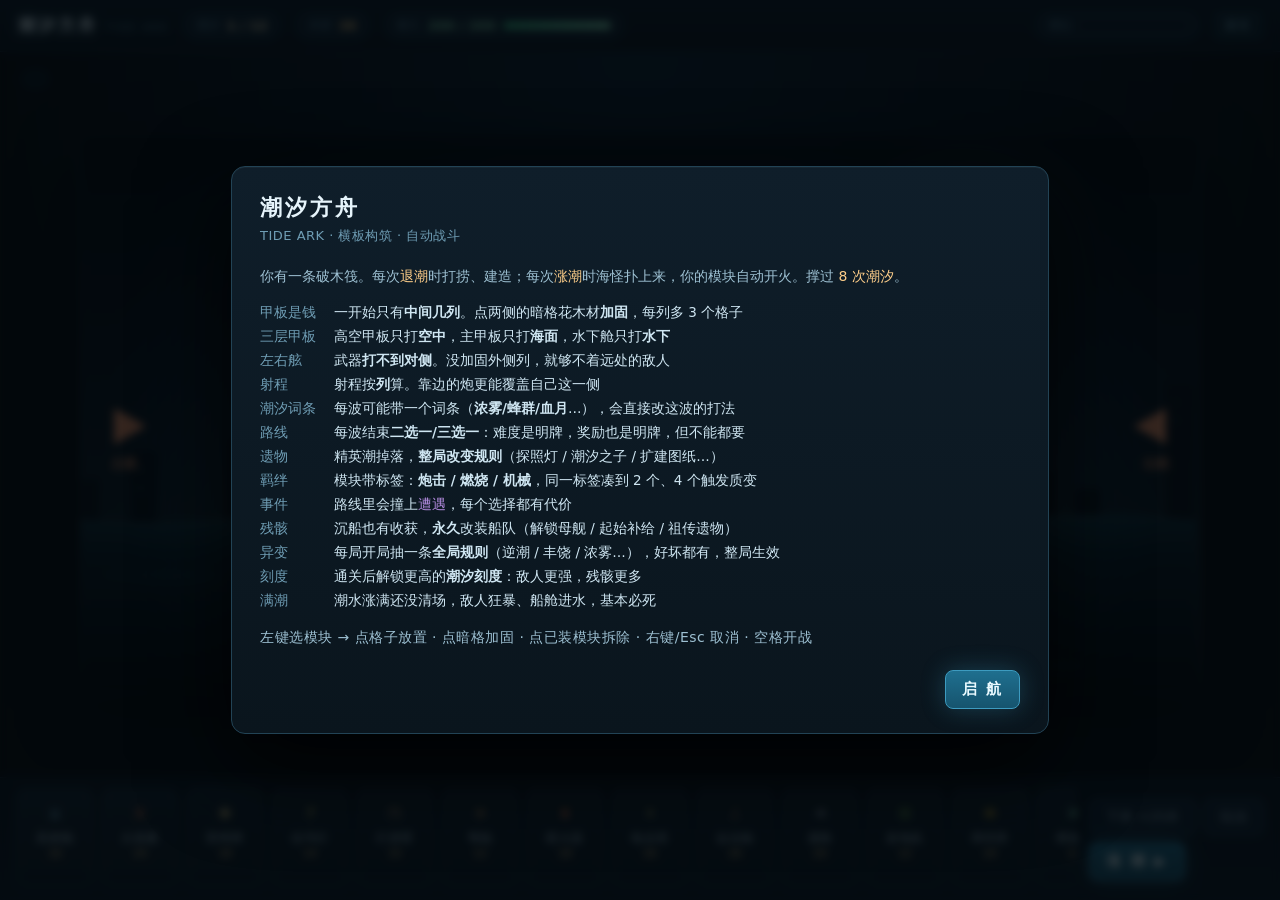
==== commit ca1e83f3: "fix: 滚动条样式（scrollbar-width 会让 Chrome 忽略 ::-webkit-scrollbar）" ====
--- a/standalone.html
+++ b/standalone.html
@@ -140,7 +140,6 @@
   display: flex; gap: 7px; flex: 1; min-width: 0;
   overflow-x: auto; overflow-y: hidden;
   padding-bottom: 2px;
-  scrollbar-width: thin;
 }
 #palette::-webkit-scrollbar { height: 6px; }
 #palette::-webkit-scrollbar-track { background: #0a1721; border-radius: 3px; }
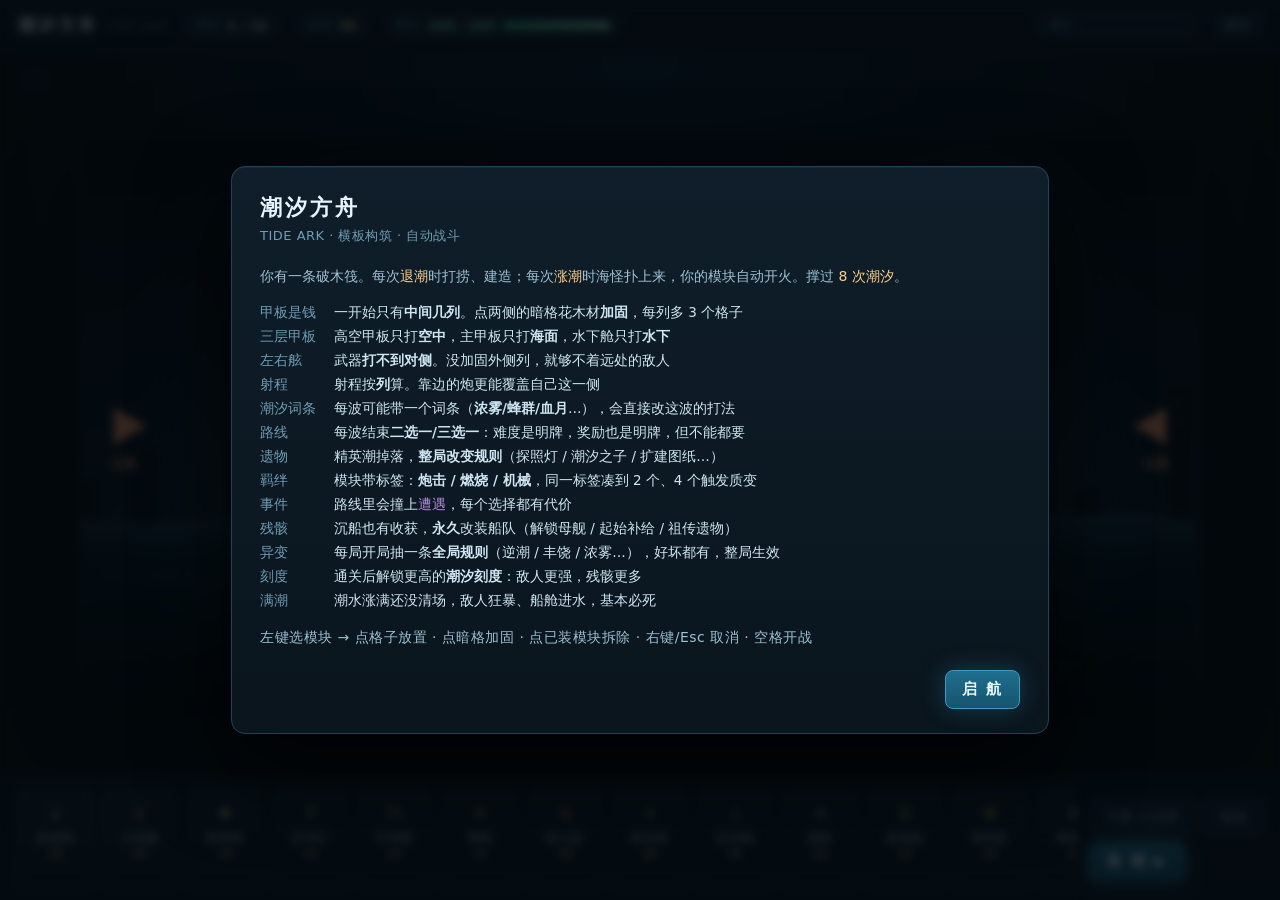
==== commit 9ab7131f: "fix: 事件选项点击无反应 showEvent 里从来没有给 S.event 赋值，而 pickEventChoice 第一行就是 if (!S.event) return; —— 所以点任何选项都" ====
--- a/standalone.html
+++ b/standalone.html
@@ -3789,6 +3789,7 @@
   }
 
   function showEvent(ev) {
+    S.event = ev;
     var html = '<h2>' + ev.name + '</h2>' +
       '<div class="sub">遭遇 · 第 ' + (S.route ? S.route.cleared + 1 : S.run.wave) + ' 次潮汐前</div>' +
       '<p>' + ev.text + '</p>' +
@@ -3803,13 +3804,13 @@
       '<p class="hintline">事件不消耗路线，选完直接进入下一次潮汐的建造。</p>';
     openModal(html);
     Array.prototype.forEach.call(document.querySelectorAll('.pick'), function (el) {
-      el.addEventListener('click', function () { pickEventChoice(parseInt(el.dataset.i, 10)); });
+      el.addEventListener('click', function () { pickEventChoice(parseInt(el.dataset.i, 10), ev); });
     });
   }
 
-  function pickEventChoice(i) {
-    if (!S.event) return;
-    var ev = S.event;
+  function pickEventChoice(i, evArg) {
+    var ev = evArg || S.event;
+    if (!ev) return;
     var choice = ev.choices[i];
     if (!choice) return;
     S.event = null;
@@ -4252,6 +4253,14 @@
       if (location.search.indexOf('dock=1') >= 0) showDock();
       if (location.search.indexOf('ach=1') >= 0) showAchievements();
       if (location.search.indexOf('daily=1') >= 0) showDaily();
+      if (location.search.indexOf('evclick=1') >= 0) {
+        S.route = { cleared: 3 };
+        showEvent(D.EVENTS[5]);
+        setTimeout(function () {
+          var el = document.querySelector('.pick');
+          if (el) el.click();
+        }, 400);
+      }
       if (location.search.indexOf('event=1') >= 0) { S.route = { cleared: 1 }; showEvent(D.EVENTS[0]); }
       if (location.search.indexOf('beast=1') >= 0) {
         S.battle = C.startBattle(S.run);
